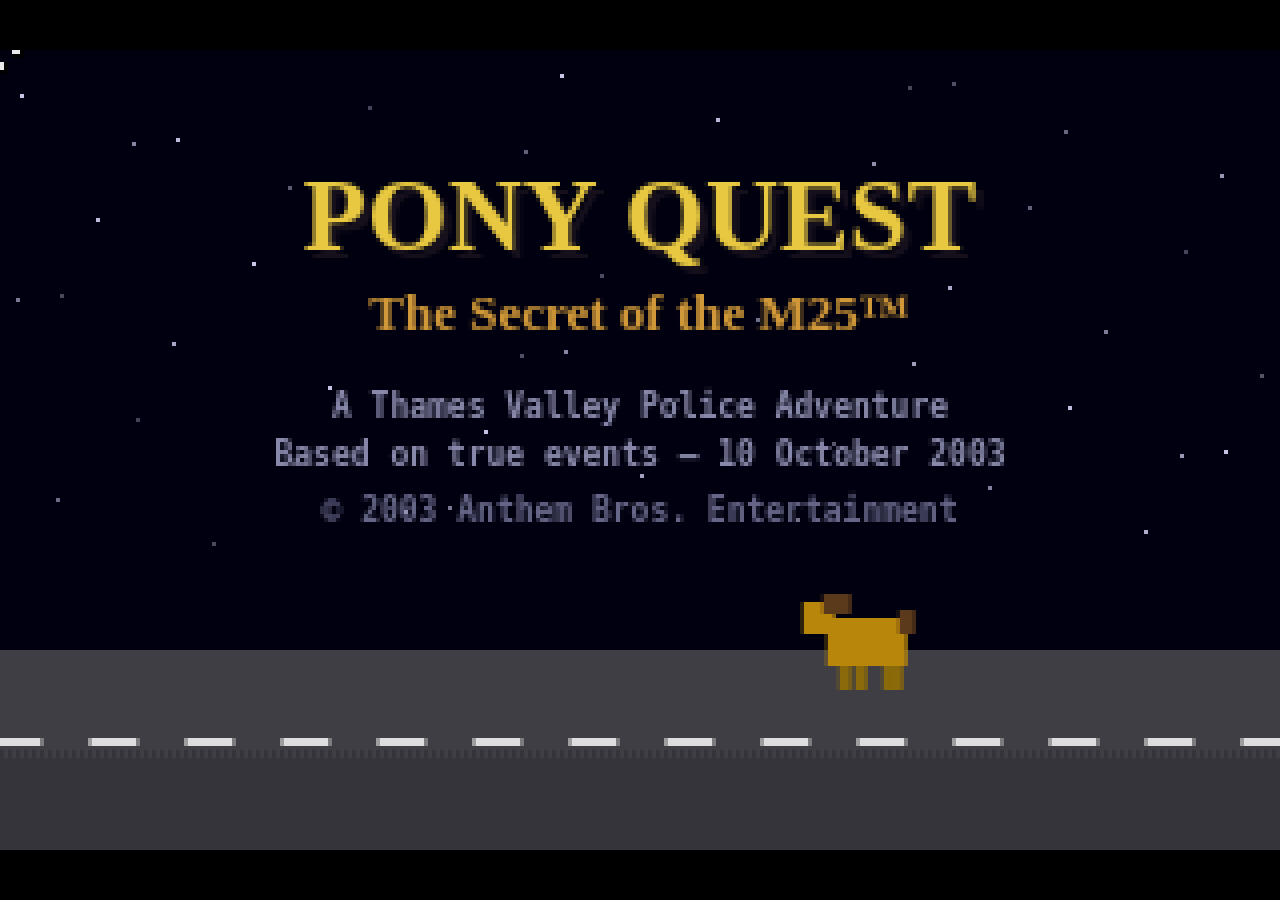
==== pony-quest-lucasarts.html @ be720d1f "Add LucasArts-style Pony Quest demo Co-Authored-By: Claude Opus 4.8 <noreply@anthropic.com>" ====
<!DOCTYPE html>
<html lang="en">
<head>
<meta charset="utf-8">
<title>Pony Quest: The Secret of the M25</title>
<style>
*{margin:0;padding:0;box-sizing:border-box}
body{background:#000;display:flex;justify-content:center;align-items:center;height:100vh;overflow:hidden}
canvas{image-rendering:pixelated;image-rendering:crisp-edges;cursor:none}
</style>
</head>
<body>
<canvas id="c"></canvas>
<script>
'use strict';

// ============================================================
//  PONY QUEST: The Secret of the M25
//  A LucasArts-style (SCUMM 9-verb) remake of the M25 incident.
//  320x200, VGA-dithered backgrounds, speech above heads.
// ============================================================

const W = 320, H = 200;
const SCENE_H = 144;          // playfield height
const SENT_Y = 146;           // sentence line baseline area
const UI_Y = 156;             // verb grid / inventory top
const WALK_SPEED = 1.1;

// ===== CANVAS =====
const display = document.getElementById('c');
const dctx = display.getContext('2d');
const buf = document.createElement('canvas');
buf.width = W; buf.height = H;
const fctx = buf.getContext('2d');
const bg = document.createElement('canvas');
bg.width = W; bg.height = SCENE_H;
const bgctx = bg.getContext('2d');

let cx_ = fctx; // current draw target (swapped to bgctx for prerender)

function resize() {
  const s = Math.max(1, Math.floor(Math.min(window.innerWidth / W, window.innerHeight / H)));
  display.width = W * s; display.height = H * s;
  dctx.imageSmoothingEnabled = false;
}
window.addEventListener('resize', resize);
resize();

// ===== DRAW HELPERS =====
function R(x,y,w,h,c) { cx_.fillStyle=c; cx_.fillRect(x,y,w,h); }
// banded gradient with dithered seams — the VGA sky look
function DGRAD(x,y,w,h,cols) {
  const n=cols.length, bh=h/n;
  for(let i=0;i<n;i++) R(x, Math.floor(y+i*bh), w, Math.ceil(bh)+1, cols[i]);
  for(let i=1;i<n;i++) {
    const by=Math.floor(y+i*bh);
    cx_.fillStyle=cols[i-1];
    for(let r=0;r<2;r++) {
      const yy=by+r;
      if(yy>=y+h) break;
      for(let xx=x+((yy+r)&1); xx<x+w; xx+=2) cx_.fillRect(xx,yy,1,1);
    }
  }
}
function wrapText(t, max) {
  const words=t.split(' '), lines=[];
  let cur='';
  for(const w of words) {
    if((cur+' '+w).trim().length>max) { lines.push(cur.trim()); cur=w; }
    else cur+=' '+w;
  }
  if(cur.trim()) lines.push(cur.trim());
  return lines;
}
function outlineText(t, x, y, c, align) {
  cx_.font='bold 8px monospace';
  cx_.textAlign=align||'center';
  cx_.fillStyle='#000';
  cx_.fillText(t,x-1,y); cx_.fillText(t,x+1,y);
  cx_.fillText(t,x,y-1); cx_.fillText(t,x,y+1);
  cx_.fillStyle=c;
  cx_.fillText(t,x,y);
  cx_.textAlign='left';
}

// ===== GAME STATE =====
const G = {
  screen: 'title',
  scene: 1,
  inventory: [],
  flags: {},
  player: { x:160, y:134, tx:160, ty:134, frame:0, walking:false, action:null, visible:true },
  pony: { x:200, y:92, tx:200, ty:92, frame:0, timer:0, state:'trot' },
  sayQ: [],            // queue of {actor,text,cb}
  sayCur: null,        // {actor,lines,timer,cb}
  dialog: null,        // {choices:[{label,val}],hover,cb}
  walkCB: null,
  transition: 0,
  nextScene: 0,
  tick: 0,
  journChoices: [],
  hoverHot: null, hoverVerb: -1, hoverInv: -1, hoverChoice: -1,
};

// sentence-line state: selected verb + optional first (inventory) object
const cur = { verb:null, item:null };
function resetCur(){ cur.verb=null; cur.item=null; }

// ===== VERBS (Monkey Island 9-verb grid) =====
const VERBS = [
  {id:'give',   label:'Give'},   {id:'pickup', label:'Pick up'}, {id:'use',  label:'Use'},
  {id:'open',   label:'Open'},   {id:'lookat', label:'Look at'}, {id:'push', label:'Push'},
  {id:'close',  label:'Close'},  {id:'talkto', label:'Talk to'}, {id:'pull', label:'Pull'},
];
const VLABEL = {}; for(const v of VERBS) VLABEL[v.id]=v.label;
const DEFAULTS = {
  give:   "I'd need to be holding something first.",
  pickup: "I can't pick that up.",
  use:    "I can't use that.",
  open:   "It doesn't open.",
  close:  "It doesn't close.",
  push:   "It won't budge.",
  pull:   "It won't budge.",
  talkto: "I'd feel a bit silly talking to that.",
  lookat: "Nothing special about it.",
};

// ===== INPUT =====
let mx=0, my=0, clicked=false, rclicked=false;
display.addEventListener('mousemove', e => {
  const r = display.getBoundingClientRect();
  mx = Math.floor((e.clientX - r.left) / (display.width / W));
  my = Math.floor((e.clientY - r.top) / (display.height / H));
});
display.addEventListener('click', () => { clicked=true; });
display.addEventListener('contextmenu', e => { e.preventDefault(); rclicked=true; });

// ===== SPEECH (text above heads, LucasArts style) =====
const VOICE = {
  paul:   '#ffffff',
  pony:   '#d8a838',
  journ:  '#ff88cc',
  phone:  '#ffff55',
  radio:  '#ffff55',
  cop:    '#88ddff',
  narr:   '#55ffff',
};
function say(actor, text, cb) { G.sayQ.push({actor,text,cb:cb||null}); }
function sayP(text, cb) { say('paul', text, cb); }
function advanceSay() {
  const c = G.sayCur;
  G.sayCur = null;
  if(c && c.cb) c.cb();
}
function updateSay() {
  if(!G.sayCur && G.sayQ.length) {
    const n = G.sayQ.shift();
    G.sayCur = { actor:n.actor, lines:wrapText(n.text, 30), timer:Math.max(110, n.text.length*3.2), cb:n.cb };
  }
  if(G.sayCur) {
    G.sayCur.timer--;
    if(G.sayCur.timer<=0) advanceSay();
  }
}
function sayBusy(){ return G.sayCur!==null || G.sayQ.length>0; }
function actorAnchor(actor) {
  switch(actor) {
    case 'paul':  return {x:G.player.x, y:G.player.y-38};
    case 'pony':  return {x:G.pony.x,   y:G.pony.y-26};
    case 'journ': return {x:210, y:124-40};
    case 'phone': return {x:36,  y:78};
    case 'radio': return {x:60,  y:78};
    case 'cop':   return {x:G.scene===2?115:40, y:G.scene===2?100:64};
    case 'narr':  return {x:160, y:14};
  }
  return {x:160,y:14};
}
function drawSay() {
  const s=G.sayCur;
  if(!s) return;
  const a=actorAnchor(s.actor);
  cx_.font='bold 8px monospace';
  let wmax=0;
  for(const l of s.lines) wmax=Math.max(wmax, cx_.measureText(l).width);
  let sx=Math.max(wmax/2+3, Math.min(W-wmax/2-3, a.x));
  let sy=a.y - (s.lines.length-1)*9;
  sy=Math.max(10, sy);
  for(let i=0;i<s.lines.length;i++)
    outlineText(s.lines[i], sx, sy+i*9, VOICE[s.actor]||'#fff');
}

// ===== DIALOG CHOICES (bottom panel, MI style) =====
function showChoices(choices, cb) { G.dialog={choices, hover:-1, cb}; }

// ===== INVENTORY =====
function addItem(id,name,desc){ if(!G.inventory.find(i=>i.id===id)) G.inventory.push({id,name,desc}); }
function hasItem(id){ return G.inventory.some(i=>i.id===id); }
function removeItem(id){ G.inventory=G.inventory.filter(i=>i.id!==id); }

function drawItemIcon(id,x,y) {
  switch(id) {
    case 'rope':
      cx_.strokeStyle='#a08040'; cx_.lineWidth=2;
      cx_.beginPath(); cx_.arc(x+5,y+5,3.5,0,Math.PI*1.7); cx_.stroke();
      break;
    case 'apple':
      R(x+3,y+3,5,6,'#cc2222'); R(x+4,y+1,2,3,'#228822'); R(x+3,y+3,2,2,'#ee5555');
      break;
    case 'auth':
      R(x+2,y+1,7,9,'#ddd'); R(x+3,y+3,5,1,'#666'); R(x+3,y+5,5,1,'#666'); R(x+3,y+7,3,1,'#666');
      break;
  }
}

// ===== SPRITES =====
function drawPaul(px,py,frame,walking,action,talking) {
  px=Math.floor(px); py=Math.floor(py);
  const x=px-7, y=py-34;
  // shadow
  cx_.fillStyle='rgba(0,0,0,0.25)'; cx_.fillRect(x+1,py-1,12,2);
  const f=Math.floor(frame)%4;
  let ll=0, rl=0, al=0, ar=0;
  if(walking){ if(f===0){ll=-2;rl=2;al=2;ar=-2;} else if(f===2){ll=2;rl=-2;al=-2;ar=2;} }
  // legs (dark trousers)
  R(x+3+ll, y+22, 4, 10, '#1a2744');
  R(x+8+rl, y+22, 4, 10, '#1a2744');
  // shoes
  R(x+3+ll, y+32, 4, 2, '#0a0a0a');
  R(x+8+rl, y+32, 4, 2, '#0a0a0a');
  // torso: white police shirt
  R(x+2, y+10, 11, 12, '#e8e8f0');
  R(x+2, y+10, 11, 1, '#c8c8d8');
  // epaulettes
  R(x+2, y+10, 3, 2, '#1a2744'); R(x+10, y+10, 3, 2, '#1a2744');
  // tie
  R(x+7, y+10, 2, 8, '#10141f');
  // belt
  R(x+2, y+21, 11, 2, '#10141f'); R(x+6, y+21, 2, 2, '#888');
  // arms
  if(action==='phone') {
    R(x-1, y+11, 3, 7, '#e8e8f0'); R(x, y+8, 3, 4, '#d8a878');     // hand to ear
    R(x+12, y+12+ar, 3, 8, '#e8e8f0'); R(x+12, y+19+ar, 3, 2, '#d8a878');
  } else if(action==='calm') {
    R(x+12, y+12, 6, 3, '#e8e8f0'); R(x+17, y+12, 3, 3, '#d8a878'); // arm out
    R(x-1, y+12, 3, 8, '#e8e8f0'); R(x-1, y+19, 3, 2, '#d8a878');
  } else {
    R(x-1, y+11+al, 3, 9, '#e8e8f0'); R(x-1, y+19+al, 3, 2, '#d8a878');
    R(x+12, y+11+ar, 3, 9, '#e8e8f0'); R(x+12, y+19+ar, 3, 2, '#d8a878');
  }
  // head
  R(x+3, y+4, 9, 7, '#d8a878');
  // eyes (blink)
  if(G.tick%140>8) { R(x+5,y+6,1,1,'#222'); R(x+9,y+6,1,1,'#222'); }
  // mouth (talk flap)
  if(talking && Math.floor(G.tick/6)%2) R(x+6,y+9,3,1,'#7a4a3a');
  // peaked cap
  R(x+2, y, 11, 4, '#16243f');
  R(x+1, y+3, 13, 2, '#0c1322');
  R(x+7, y+1, 1, 2, '#c0c0d0'); // badge
}

function drawPonySprite(px,py,frame,state) {
  px=Math.floor(px); py=Math.floor(py);
  const x=px-14, y=py-20;
  cx_.fillStyle='rgba(0,0,0,0.2)'; cx_.fillRect(x+3,py-1,22,2);
  const f=Math.floor(frame)%4;
  let fl=0, bl=0;
  if(state==='trot'||state==='approach'){ if(f<2){fl=-1;bl=1;}else{fl=1;bl=-1;} }
  // legs
  R(x+7+fl,  y+14, 3, 5, '#8a6a0a');
  R(x+11+bl, y+14, 3, 5, '#8a6a0a');
  R(x+17+fl, y+14, 3, 5, '#8a6a0a');
  R(x+21+bl, y+14, 3, 5, '#8a6a0a');
  // hooves
  R(x+7+fl,y+19,3,1,'#333'); R(x+11+bl,y+19,3,1,'#333');
  R(x+17+fl,y+19,3,1,'#333'); R(x+21+bl,y+19,3,1,'#333');
  // body
  R(x+5, y+4, 18, 11, '#b8860b');
  R(x+5, y+4, 18, 2, '#cfa02a'); // back highlight
  R(x+5, y+13, 18, 2, '#8f6a08');
  // tail
  R(x+23, y+3, 4, 7, '#5a3a1a'); R(x+25, y+9, 2, 4, '#5a3a1a');
  // head
  R(x-1, y+1, 8, 8, '#b8860b');
  R(x-1, y+6, 4, 4, '#a07408'); // muzzle
  // mane
  R(x+4, y-2, 6, 5, '#5a3a1a'); R(x+8, y+1, 4, 4, '#5a3a1a');
  // ear
  R(x+1, y-2, 2, 3, '#b8860b');
  // eye
  R(x+1, y+3, 2, 2, '#111');
  // munching jaw when eating
  if(state==='eating' && Math.floor(G.tick/10)%2) R(x-1,y+9,4,1,'#8a6a0a');
  // rope to Paul
  if(state==='roped'||state==='calm') {
    cx_.strokeStyle='#a08040'; cx_.lineWidth=1;
    cx_.beginPath();
    cx_.moveTo(x+3, y+6);
    cx_.lineTo(G.player.x+6, G.player.y-15);
    cx_.stroke();
  }
}

function drawJournalist(jx,jy,talking) {
  jx=Math.floor(jx); jy=Math.floor(jy);
  const x=jx-7, y=jy-34;
  cx_.fillStyle='rgba(0,0,0,0.25)'; cx_.fillRect(x+1,jy-1,12,2);
  // legs (khaki)
  R(x+3, y+22, 4, 10, '#8a7a5a'); R(x+8, y+22, 4, 10, '#8a7a5a');
  R(x+3, y+32, 4, 2, '#4a3a2a'); R(x+8, y+32, 4, 2, '#4a3a2a');
  // green jacket
  R(x+2, y+10, 11, 12, '#2a6a2a');
  R(x+2, y+10, 11, 1, '#3a8a3a');
  // arms; right hand holds notepad
  R(x-1, y+11, 3, 9, '#2a6a2a'); R(x-1, y+19, 3, 2, '#d8a878');
  R(x+12, y+11, 3, 6, '#2a6a2a');
  R(x+13, y+15, 6, 8, '#f0f0e8'); // notepad
  R(x+14, y+17, 4, 1, '#888'); R(x+14, y+19, 4, 1, '#888');
  const scrib = talking && Math.floor(G.tick/8)%2 ? 1:0;
  R(x+15+scrib, y+20, 2, 2, '#d8a878'); // scribbling hand
  // head
  R(x+3, y+4, 9, 7, '#d8a878');
  if(G.tick%170>8) { R(x+5,y+6,1,1,'#222'); R(x+9,y+6,1,1,'#222'); }
  if(talking && Math.floor(G.tick/6)%2) R(x+6,y+9,3,1,'#9a4a4a');
  // blonde hair
  R(x+2, y, 11, 5, '#d4a030');
  R(x+1, y+3, 3, 6, '#d4a030'); R(x+11, y+3, 3, 6, '#d4a030');
}

function drawPoliceCarBody(x,y) {
  R(x, y, 38, 14, '#f0f0f0');
  R(x+2, y-4, 26, 5, '#e8e8e8');             // cab
  R(x+4, y-3, 10, 4, '#3a5a8a');             // windows
  R(x+16, y-3, 10, 4, '#3a5a8a');
  R(x, y+5, 38, 3, '#2040a0');               // blue stripe
  cx_.font='bold 5px monospace'; cx_.fillStyle='#2040a0';
  cx_.fillText('POLICE', x+6, y+4);
  R(x+4, y+11, 7, 5, '#1a1a1a'); R(x+6, y+13, 3, 2, '#555');   // wheels
  R(x+27, y+11, 7, 5, '#1a1a1a'); R(x+29, y+13, 3, 2, '#555');
}
function drawCarLights(x,y) {
  const f1 = Math.floor(G.tick/8)%2===0;
  R(x+10, y-6, 5, 2, f1?'#5555ff':'#222266');
  R(x+16, y-6, 5, 2, f1?'#222266':'#5555ff');
}

// ============================================================
//  BACKGROUNDS (prerendered to bg canvas on scene init)
// ============================================================

function renderBG(n) {
  cx_ = bgctx;
  cx_.clearRect(0,0,W,SCENE_H);
  if(n===1) renderStation();
  else if(n===2) renderMotorway();
  else renderPress();
  cx_ = fctx;
}

// --- Scene 1: Thames Valley Police station office, 6:30 AM ---
function renderStation() {
  // ceiling
  R(0,0,W,8,'#d0d0c8');
  R(110,3,100,3,'#ffffee'); R(110,2,100,1,'#fff'); // strip light
  // wall, warm plaster with dither shading
  DGRAD(0,8,W,88,['#cdb088','#c4a882','#b89c78']);
  R(0,93,W,3,'#6a5a42'); // skirting
  // floor: dithered lino tiles
  DGRAD(0,96,W,SCENE_H-96,['#8e8e84','#84847a','#7a7a72']);
  for(let ty=98;ty<SCENE_H;ty+=14)
    for(let tx=(ty/14|0)%2*10;tx<W;tx+=20)
      R(tx,ty,19,1,'#9a9a90');
  // -- window (left) --
  R(12,18,64,64,'#5a4a32');
  R(16,22,56,56,'#141c3c');
  DGRAD(16,22,26,26,['#141c3c','#1c2850']);
  DGRAD(46,22,26,26,['#141c3c','#1c2850']);
  DGRAD(16,52,26,26,['#1c2850','#2c3866']);
  DGRAD(46,52,26,26,['#1c2850','#2c3866']);
  R(42,22,4,56,'#5a4a32'); R(16,48,56,4,'#5a4a32');
  R(24,30,1,1,'#aab'); R(60,34,1,1,'#aab'); R(34,64,1,1,'#889'); R(54,70,1,1,'#778');
  // moon sliver
  R(64,26,3,3,'#e8e8d0'); R(63,27,1,1,'#e8e8d0');
  // -- door (centre) --
  R(130,18,42,8,'#1a7a2a'); cx_.font='bold 6px monospace'; cx_.fillStyle='#cfc';
  cx_.fillText('EXIT',143,24);
  R(130,26,42,70,'#4a3018');
  R(133,29,36,64,'#6a4a2a');
  R(136,32,14,26,'#583c20'); R(153,32,13,26,'#583c20');
  R(136,62,14,28,'#583c20'); R(153,62,13,28,'#583c20');
  R(164,60,4,5,'#c8c8b0'); // handle
  // -- clock --
  cx_.beginPath(); cx_.arc(218,34,10,0,Math.PI*2); cx_.fillStyle='#ece8d8'; cx_.fill();
  cx_.strokeStyle='#3a2a1a'; cx_.lineWidth=2; cx_.stroke();
  cx_.strokeStyle='#222'; cx_.lineWidth=1;
  cx_.beginPath(); cx_.moveTo(218,34); cx_.lineTo(218,41); cx_.stroke();  // minute: 6
  cx_.beginPath(); cx_.moveTo(218,34); cx_.lineTo(213,37); cx_.stroke();  // hour: ~6:30
  // -- notice board --
  R(238,24,60,44,'#6a5030');
  R(241,27,54,38,'#a08050');
  R(245,31,16,12,'#f0ead8'); R(251,32,1,1,'#c22');
  R(265,33,20,10,'#ffe9a8'); R(274,34,1,1,'#22c');
  R(247,47,13,14,'#a8d4f0'); R(252,48,1,1,'#c22');
  R(266,46,22,16,'#f0d8a8'); R(276,47,1,1,'#2a2');
  // -- coat rack (right wall) with rope --
  R(300,46,4,50,'#5a4a32');
  R(292,46,14,4,'#5a4a32');
  // -- filing cabinet (right of door) --
  R(176,56,30,40,'#8a8a92');
  R(176,56,30,2,'#aaaab2'); R(176,56,2,40,'#aaaab2');
  for(let d=0;d<3;d++) {
    R(180,61+d*12,22,9,'#76767e');
    R(187,64+d*12,8,2,'#aaa');
  }
  // -- desk --
  R(8,96,114,7,'#6a4a26');
  R(8,96,114,2,'#845e34');
  R(10,103,110,22,'#4a2e10');
  R(10,103,110,2,'#5e3c1c');
  R(13,125,5,8,'#3a2408'); R(112,125,5,8,'#3a2408');
  // chair behind desk
  R(56,86,22,6,'#26262e'); R(60,72,14,15,'#30303a');
  // on-desk statics: papers
  R(98,90,18,7,'#e8e8e0'); R(100,92,14,1,'#aaa'); R(100,94,10,1,'#aaa');
  // phone base
  R(24,88,22,9,'#22222a'); R(26,86,18,3,'#33333d');
  R(22,84,7,5,'#22222a'); R(41,84,7,5,'#22222a'); R(24,82,22,4,'#2a2a34');
  // radio
  R(54,86,16,11,'#2e2e36'); R(56,88,12,5,'#444450');
  R(54,80,2,7,'#666'); R(60,93,6,3,'#555');
  // fruit bowl
  R(72,92,12,5,'#8a7a5a'); R(73,91,10,2,'#9a8a6a');
  // coffee mug
  R(86,89,8,8,'#ece8e0'); R(93,91,3,4,'#ece8e0');
  R(87,90,6,3,'#5a3014');
  // poster left of door
  R(96,34,26,34,'#1a3a6a'); R(98,36,22,30,'#2a4a7a');
  cx_.font='bold 5px monospace'; cx_.fillStyle='#cdf';
  cx_.fillText('THAMES',100,44); cx_.fillText('VALLEY',100,51); cx_.fillText('POLICE',100,58);
}

// dynamic per-frame extras for scene 1
function drawStationDyn() {
  // phone light
  const flash = G.flags.phoneRinging && Math.floor(G.tick/12)%2===0;
  R(33,90,4,3, flash?'#ff2222':'#441111');
  if(G.flags.phoneRinging && G.tick%160<55) outlineText('RRRING!', 36, 74, '#ffff66');
  // rope on hook
  if(!hasItem('rope') && !G.flags.ropeOnPony) {
    cx_.strokeStyle='#a08040'; cx_.lineWidth=2;
    cx_.beginPath(); cx_.arc(298,60,5,0,Math.PI*1.7); cx_.stroke();
    cx_.strokeStyle='#806030';
    cx_.beginPath(); cx_.arc(298,61,7,0.5,Math.PI*1.4); cx_.stroke();
  }
  // apple in bowl
  if(!hasItem('apple') && !G.flags.appleGone) {
    R(75,87,6,5,'#cc2222'); R(77,85,1,2,'#228822'); R(75,87,2,2,'#ee5555');
  }
}

// --- Scene 2: M25 southbound, dawn ---
function renderMotorway() {
  // dawn sky
  DGRAD(0,0,W,50,['#1a1038','#3a1c4e','#6a2a52','#a04848','#d4763e','#eda04e']);
  // tree line
  for(let tx=0;tx<W;tx+=7) {
    const th=4+Math.sin(tx*0.31)*2.5+Math.cos(tx*0.73)*1.5;
    R(tx,50-th,7,th+8,'#16301a');
  }
  // grass verge (left strip, full height)
  DGRAD(0,56,90,SCENE_H-56,['#2a5a1a','#316522','#3a7a2a']);
  for(let gx=0;gx<86;gx+=3)
    for(let gy=58;gy<SCENE_H;gy+=5)
      if((gx*7+gy*13)%11<3) R(gx,gy,1,2,'#2a6a1a');
  // field beyond fence: a couple of smug ponies who did NOT escape
  R(18,60,7,4,'#8a6a0a'); R(16,58,3,3,'#8a6a0a'); R(19,64,1,2,'#6a5008'); R(23,64,1,2,'#6a5008');
  R(42,63,7,4,'#9a7a1a'); R(40,61,3,3,'#9a7a1a'); R(43,67,1,2,'#6a5008'); R(47,67,1,2,'#6a5008');
  // fence with the escape gap (gap at x56..78)
  for(let fx=6;fx<=80;fx+=14) {
    if(fx>52 && fx<80) continue;
    R(fx,60,3,22,'#6a5030'); R(fx,60,3,2,'#7e6240');
  }
  R(6,64,49,2,'#6a5030'); R(6,74,49,2,'#6a5030');
  // broken rail ends at the gap
  R(50,64,6,2,'#7e6240'); R(50,74,4,2,'#7e6240');
  // road surface
  DGRAD(90,56,W-90,SCENE_H-56,['#4e4e52','#48484c','#404044']);
  // road texture flecks
  for(let rx=92;rx<W;rx+=4)
    for(let ry=58;ry<SCENE_H;ry+=6)
      if((rx*13+ry*7)%17<2) R(rx,ry,1,1,'#56565a');
  // edge line
  R(90,56,3,SCENE_H-56,'#e8e8e8');
  // lane dashes (road runs away from camera to the horizon)
  for(let ly=58;ly<SCENE_H;ly+=14) {
    R(148,ly,3,7,'#e8e8e8');
    R(208,ly,3,7,'#e8e8e8');
    R(268,ly,3,7,'#e8e8e8');
  }
  // hard shoulder line + crash barrier (right)
  R(300,56,2,SCENE_H-56,'#e8e8e8');
  for(let by=60;by<SCENE_H;by+=18) R(308,by,4,12,'#9a9aa2');
  R(306,70,14,3,'#c0c0c8'); R(306,100,14,3,'#c0c0c8'); R(306,130,14,3,'#c0c0c8');
  // closure signs
  R(98,64,16,12,'#e85510'); R(100,66,12,8,'#ffb830');
  cx_.font='bold 5px monospace'; cx_.fillStyle='#7a2a00'; cx_.fillText('M25',102,72);
  R(104,76,3,14,'#666');
  R(120,68,16,12,'#e85510'); R(122,70,12,8,'#ffb830');
  cx_.fillStyle='#7a2a00'; cx_.fillText('SHUT',122,76);
  R(126,80,3,12,'#666');
  // cones
  for(let cxn=112;cxn<156;cxn+=14) {
    R(cxn,92,5,8,'#ff4400'); R(cxn,94,5,2,'#ffcc88');
    R(cxn-2,100,9,2,'#444');
  }
  // police cars (bodies; lights drawn dynamic)
  drawPoliceCarBody(96,116);
  drawPoliceCarBody(238,124);
}
function drawMotorwayDyn() {
  drawCarLights(96,116);
  drawCarLights(238,124);
  if(G.flags.applePlaced && !G.flags.appleEaten2) {
    R(G.flags.appleX-2, G.flags.appleY-3, 5, 4, '#cc2222');
    R(G.flags.appleX-1, G.flags.appleY-4, 1, 2, '#228822');
  }
}

// --- Scene 3: hard shoulder press scrum, 7:20 AM ---
function renderPress() {
  DGRAD(0,0,W,38,['#4a3a7a','#8a5a6a','#d4804a','#f0b060']);
  for(let tx=0;tx<W;tx+=6) {
    const th=4+Math.sin(tx*0.4)*2;
    R(tx,38-th,6,th+6,'#234a1c');
  }
  // distant carriageway
  DGRAD(0,42,W,22,['#5e5e62','#56565a']);
  for(let lx=0;lx<W;lx+=16) R(lx,52,8,2,'#d8d8d8');
  // barrier
  R(0,64,W,4,'#b0b0b8'); R(0,64,W,1,'#d0d0d8');
  // hard shoulder
  DGRAD(0,68,W,20,['#7e7e76','#74746c']);
  // grass
  DGRAD(0,88,W,SCENE_H-88,['#4a7a3a','#42703a','#3a663a']);
  for(let gx=0;gx<W;gx+=4)
    for(let gy=90;gy<SCENE_H;gy+=5)
      if((gx*7+gy*13)%13<3) R(gx,gy,1,2,'#4a8a3a');
  drawPoliceCarBody(16,76);
  drawPoliceCarBody(64,80);
}
function drawPressDyn() {
  drawCarLights(16,76);
  drawCarLights(64,80);
  // background traffic flowing again
  const o=(G.tick*0.6)%(W+40);
  R(o-20,46,10,4,'#c04040'); R((o+90)%(W+40)-20,48,12,4,'#4060c0');
  R((o+180)%(W+40)-20,45,10,4,'#909090'); R((o+260)%(W+40)-20,49,12,4,'#40a050');
}

// ============================================================
//  HOTSPOTS
// ============================================================
// Each hotspot: rect, stand point (sx,sy), per-verb handlers,
// items{} for "Use X with / Give X to", rverb = right-click default.

function getHotspots() {
  switch(G.scene) {
    case 1: return [
      { id:'phone', label:'phone', x:20,y:80,w:30,h:18, sx:36,sy:128, rverb:'use',
        lookat:()=>sayP(G.flags.phoneAnswered
          ? "The desk phone. The red light has finally stopped flashing."
          : "A standard-issue Thames Valley Police desk phone. The red light is flashing like it's personal."),
        use:()=>answerPhone(), pickup:()=>answerPhone(), open:()=>sayP("It's a phone, not a sandwich."),
        talkto:()=>sayP(G.flags.phoneAnswered ? "There's no one on the line now." : "Probably better to actually pick it up first."),
      },
      { id:'radio', label:'radio', x:52,y:78,w:20,h:20, sx:60,sy:128, rverb:'use',
        lookat:()=>sayP("My police radio. It crackles with authority. Mostly crackles, actually."),
        use:()=>useRadio(), talkto:()=>useRadio(),
        pickup:()=>sayP("It stays on the desk. Health and safety did a whole seminar about it."),
      },
      { id:'coffee', label:'mug of coffee', x:84,y:87,w:13,h:11, sx:88,sy:128, rverb:'use',
        lookat:()=>sayP("My morning coffee. Strong enough to arrest someone on its own."),
        use:()=>sayP("Mmm. Tastes like duty."),
        pickup:()=>sayP("If I carry it, I'll only end up spilling it on a pony. Trust me on this."),
        push:()=>sayP("Careful! That's evidence. Of my caffeine problem."),
      },
      { id:'apple', label:'apple', x:70,y:84,w:16,h:13, sx:78,sy:128, rverb:'pickup',
        lookat:()=>hasItem('apple')||G.flags.appleGone
          ? sayP("An empty fruit bowl. The five-a-day plan is going badly.")
          : sayP("A fresh red apple. I was saving it for lunch. Ponies famously love these."),
        pickup:()=>{
          if(hasItem('apple')||G.flags.appleGone) return sayP("The bowl is empty. Like my stomach will be at lunchtime.");
          addItem('apple','apple','A fresh red apple. Crunchy. Tactically delicious.');
          sayP("Sorry, lunch. You've been promoted to police equipment.");
        },
        use:()=>sayP("Not yet. I have a feeling someone four-legged will want this more than I do."),
      },
      { id:'window', label:'window', x:12,y:18,w:64,h:64, sx:44,sy:128, rverb:'lookat',
        lookat:()=>sayP("Pre-dawn darkness. Somewhere out there is the M25, and somewhere on it, apparently, is a Shetland pony."),
        open:()=>sayP("Painted shut since 1987. Budget cuts."),
        use:()=>sayP("I can see myself in the reflection. Looking sharp, Anthem. Looking sharp."),
      },
      { id:'clock', label:'clock', x:206,y:22,w:24,h:24, sx:218,sy:128, rverb:'lookat',
        lookat:()=>sayP("Half past six in the morning. Friday the tenth of October, 2003. Far too early for equine emergencies."),
        use:()=>sayP("I can't turn back time. Believe me, I've tried at every Monday briefing."),
        push:()=>sayP("Time flies on its own, thanks."),
        pull:()=>sayP("Pulling the clock will not delay rush hour."),
      },
      { id:'board', label:'notice board', x:238,y:24,w:60,h:44, sx:266,sy:128, rverb:'lookat',
        lookat:()=>sayP("A charity fun run, a missing cat poster, and a stern memo about kettle usage. Riveting."),
        pickup:()=>sayP("I'm not taking the missing cat poster. Sergeant Willis is still hopeful."),
        pull:()=>sayP("If I pull one pin, the whole administrative house of cards comes down."),
      },
      { id:'rope', label:'rope', x:288,y:44,w:26,h:36, sx:298,sy:130, rverb:'pickup',
        lookat:()=>hasItem('rope')||G.flags.ropeOnPony
          ? sayP("Just an empty coat hook now.")
          : sayP("A sturdy coil of rope on the coat rack. Excellent for rounding things up. Things with hooves, say."),
        pickup:()=>{
          if(hasItem('rope')||G.flags.ropeOnPony) return sayP("I already took it.");
          addItem('rope','rope','A sturdy rope. Standard issue for non-standard mornings.');
          sayP("I have a feeling this is going to be a rope sort of a day.");
        },
        pull:()=>sayP("It's not attached to anything except the hook. And my destiny."),
        use:()=>sayP("Maybe I should just pick it up like a normal officer."),
      },
      { id:'cabinet', label:'filing cabinet', x:176,y:56,w:30,h:40, sx:190,sy:128, rverb:'open',
        lookat:()=>sayP("Decades of Thames Valley paperwork. None of it about ponies. Yet."),
        open:()=>sayP("I open the drawer. Forms. Forms about forms. I close the drawer."),
        use:()=>sayP("No time for filing. There's a pony at large."),
        pull:()=>sayP("The top drawer is alphabetised by regret."),
      },
      { id:'desk', label:'desk', x:8,y:96,w:114,h:30, sx:64,sy:130, rverb:'lookat',
        lookat:()=>sayP("My desk. Phone, radio, coffee, paperwork. The four food groups of policing."),
        push:()=>sayP("It's bolted down. Like everything else around here, including my career."),
      },
      { id:'door', label:'door', x:128,y:18,w:46,h:80, sx:151,sy:128, rverb:'open',
        lookat:()=>sayP("The way out. My car's parked just outside."),
        open:()=>tryLeave(), use:()=>tryLeave(), walkto:()=>tryLeave(),
        close:()=>sayP("It IS closed. The station is very secure. Mostly."),
        talkto:()=>sayP("I could talk to the door, or I could walk through it like a professional."),
      },
    ];
    case 2: return [
      { id:'pony', label:'Shetland pony',
        x:G.pony.x-16, y:G.pony.y-22, w:32, h:26,
        sx:Math.max(100,Math.min(300,G.pony.x-24)), sy:Math.max(100,Math.min(136,G.pony.y+12)),
        rverb:'lookat',
        lookat:()=>{
          const s=G.pony.state;
          if(s==='roped') return sayP("Roped, but still doing a small indignant dance. I should try talking him down.");
          if(s==='calm')  return sayP("Calm at last. Time to walk him back to that gap in the fence.");
          if(s==='eating')return sayP("He's hoovering up that apple like it's the last one in Surrey. Now's my chance with the rope!");
          return sayP("A Shetland pony, trotting north up the southbound carriageway. He seems excited rather than distressed. I may use that line later.");
        },
        talkto:()=>{
          const s=G.pony.state;
          if(s==='roped') return calmPony();
          if(s==='calm')  return sayP("\"Good lad. Let's get you home.\"", ()=>say('pony',"Snrrt."));
          if(s==='eating')return sayP("\"Enjoying that?\" He does not dignify it with a response.");
          sayP("\"Here, boy! Come on!\"", ()=>say('pony',"NEIGH.", ()=>sayP("He gives me a look that says he has places to be. Wrong-way places.")));
        },
        pickup:()=>sayP("He's small, but he's not THAT small."),
        push:()=>sayP("I'm not going to tip over a pony. This isn't that kind of police work."),
        pull:()=>sayP("Pulling a pony by hand is how officers end up in junction 16. Via the air."),
        open:()=>sayP("He's not a horsebox."),
        use:()=>{
          const s=G.pony.state;
          if(s==='roped') return calmPony();
          if(s==='eating')return sayP("Hands alone won't hold him. The rope, though...");
          sayP("He's far too quick to grab. I need to lure him with something he actually wants.");
        },
        items:{
          apple:(verb)=>giveApple(),
          rope:(verb)=>{
            if(verb==='give') return sayP("He doesn't want to HOLD the rope. Can't blame him, frankly.");
            useRopeOnPony();
          },
          auth:(verb)=>sayP("I show him the road closure authorization. He remains unmoved by bureaucracy. Honestly? Respect."),
        },
      },
      { id:'gap', label:'gap in the fence', x:50,y:58,w:32,h:26, sx:96,sy:104, rverb:'walkto',
        lookat:()=>sayP("A pony-sized gap in the fence. The great escape started here. It can end here too."),
        walkto:()=>tryReturnPony(), use:()=>tryReturnPony(), open:()=>sayP("It's already extremely open. That's rather the problem."),
        close:()=>sayP("First the pony goes back through. THEN someone fixes the fence. Order of operations."),
      },
      { id:'field', label:'field of ponies', x:0,y:56,w:50,h:34, sx:96,sy:106, rverb:'lookat',
        lookat:()=>sayP("The rest of the herd, watching from the field. Not one of them paid for a ticket to this."),
        talkto:()=>say('pony',"*distant judgemental whinnying*",()=>sayP("His mates are loving this.")),
      },
      { id:'road', label:'carriageway', x:90,y:56,w:210,h:88, sx:0,sy:0, rverb:'lookat',
        lookat:()=>sayP("Three lanes of the M25, eerily empty. Usually it's nose-to-tail misery by now. The pony has achieved what decades of transport policy could not."),
        items:{
          apple:(verb)=>giveApple(),
          rope:(verb)=>sayP("I can't lasso the tarmac. The pony, on the other hand..."),
        },
      },
      { id:'car2a', label:'police car', x:94,y:108,w:42,h:24, sx:120,sy:130, rverb:'lookat',
        lookat:()=>sayP("A Thames Valley patrol car, lights going. Very reassuring. Very blue."),
        talkto:()=>say('cop',"All yours, Paul. We'll handle the cones.",()=>sayP("The cones do seem handled.")),
        open:()=>sayP("Better not. The handbrake's iffy and we're on a motorway."),
        use:()=>sayP("I'm not driving anywhere until that pony is back in his field."),
      },
      { id:'signs', label:'closure signs', x:96,y:62,w:44,h:32, sx:128,sy:106, rverb:'lookat',
        lookat:()=>sayP("M25 SHUT. Two words I never thought I'd be grateful for."),
        push:()=>sayP("The signs are doing their one job. I'll let them."),
        pickup:()=>sayP("Tampering with traffic management? In THIS economy?"),
      },
      { id:'cones', label:'traffic cones', x:108,y:88,w:52,h:16, sx:134,sy:110, rverb:'lookat',
        lookat:()=>sayP("Traffic cones. The natural predator of the British motorist."),
        pickup:()=>sayP("Every officer wants to take one home. None of us do. It's the code."),
        talkto:()=>sayP("\"Good work, lads.\" The cones say nothing. Solid, dependable."),
      },
      { id:'barrier', label:'crash barrier', x:300,y:56,w:20,h:88, sx:290,sy:118, rverb:'lookat',
        lookat:()=>sayP("The central reservation barrier. Beyond it, the northbound traffic is slowing down to enjoy the show."),
      },
    ];
    case 3: return [
      { id:'journ', label:'Horse & Hound journalist', x:198,y:88,w:24,h:38, sx:188,sy:126, rverb:'talkto',
        lookat:()=>sayP("A journalist from Horse & Hound magazine. Notepad ready, eyes keen. The equestrian press waits for no one."),
        talkto:()=>{
          if(G.flags.pressDone) return say('journ',"Thanks again, Mr Anthem. This is going to be a great story!");
          startInterview();
        },
        use:()=>sayP("One does not simply 'use' the press. It's usually the other way round."),
        push:()=>sayP("Assaulting a journalist, live at the scene? Bold career move. No."),
        items:{
          auth:(verb)=>say('journ',"A road closure authorization. How... bureaucratically thrilling.",()=>sayP("She hands it straight back.")),
          rope:(verb)=>sayP("It's police property. Also it has pony slobber on it."),
          apple:(verb)=>sayP("I appear to be out of apples. Long story. Well — 47 minutes long."),
        },
      },
      { id:'pcar1', label:'police car', x:14,y:68,w:42,h:28, sx:46,sy:112, rverb:'lookat',
        lookat:()=>sayP("The blue lights are still going. Force of habit."),
        talkto:()=>say('cop',"Carriageway reopens at 07:37, Paul.",()=>sayP("\"Copy that. Tell the cones to stand down.\"")),
      },
      { id:'pcar2', label:'police car', x:62,y:72,w:42,h:28, sx:90,sy:114, rverb:'lookat',
        lookat:()=>sayP("Quite the turnout for one small pony. He'd be flattered."),
        open:()=>sayP("My press conference is THIS way. Focus, Anthem."),
      },
      { id:'m25', label:'M25', x:0,y:40,w:W,h:26, sx:160,sy:104, rverb:'lookat',
        lookat:()=>sayP("Traffic flowing again. Thousands of commuters who will never know what happened here. Except the ones who read Horse & Hound."),
        talkto:()=>sayP("\"Back to normal, you lot. Nothing to see here.\" Apart from the pony-shaped dent in my morning."),
      },
    ];
  }
  return [];
}

// ============================================================
//  SCENE 1 SCRIPT
// ============================================================
function answerPhone() {
  if(G.flags.phoneAnswered) return sayP("I've already taken the call. One pony per phone call, that's the rule.");
  G.flags.phoneAnswered=true; G.flags.phoneRinging=false;
  G.player.action='phone';
  say('phone',"Dispatch to Anthem. We've got a report of a Shetland pony loose on the M25 southbound, between junctions 15 and 16.");
  say('phone',"It's heading NORTH. Against traffic. We need that carriageway closed immediately.");
  say('paul',"...A Shetland pony. On the M25. At half past six in the morning.", ()=>{
    G.player.action=null;
    sayP("Right. Better get this sorted before rush hour turns it into a western.");
  });
}
function useRadio() {
  if(!G.flags.phoneAnswered) return sayP("I should probably answer that phone first. It sounds urgent. Phones always do.");
  if(G.flags.closureAuth) return sayP("The closure's already authorized. Once is policy, twice is showing off.");
  G.flags.closureAuth=true;
  addItem('auth','authorization','Road closure authorization, M25 J15-J16. Laminated? No. Powerful? Immensely.');
  say('paul',"All units, this is Paul Anthem, Thames Valley Police. Authorize immediate closure of the M25 southbound, junctions 15 to 16. We have a loose animal on the carriageway.");
  say('radio',"Copy that, Paul. Units en route. Carriageway closed at 06:50.", ()=>{
    sayP("06:50. The M25, shut by a pony. There's a sentence I never trained for.");
  });
}
function tryLeave() {
  if(!G.flags.phoneAnswered) return sayP("The phone is ringing itself off the desk. I should answer it before I go anywhere.");
  if(!G.flags.closureAuth)  return sayP("I can't have a pony playing chicken with live traffic. I need to radio in the road closure first.");
  if(!hasItem('rope'))      return sayP("Catch a pony with my bare hands and good intentions? No. There's a perfectly good rope on that coat rack.");
  if(!hasItem('apple'))     return sayP("Hmm. I'll need to get the pony to come to ME somehow. Something a pony would want... like that apple on my desk.");
  sayP("Phone answered, road shut, rope, apple. That's the full pony-retrieval loadout. Let's go.", ()=>{
    say('narr',"06:55 AM — The M25, between junctions 15 and 16.", ()=>changeScene(2));
  });
}

// ============================================================
//  SCENE 2 SCRIPT
// ============================================================
function giveApple() {
  if(!hasItem('apple')) return sayP("I'm fresh out of apples.");
  if(G.pony.state!=='trot') return sayP("The apple's already done its job.");
  removeItem('apple'); G.flags.appleGone=true;
  const ax=Math.max(110,Math.min(290,G.player.x+20)), ay=Math.max(98,Math.min(120,G.player.y-6));
  G.flags.applePlaced=true; G.flags.appleX=ax; G.flags.appleY=ay;
  sayP("Here you go, boy. Fresh from the Thames Valley Police fruit bowl.", ()=>{
    say('pony',"*interested snort*", ()=>{
      G.pony.state='approach';
      G.pony.tx=ax+8; G.pony.ty=ay+2;
      sayP("His ears have gone up. He can smell it. Come on... come on...");
    });
  });
}
function useRopeOnPony() {
  const s=G.pony.state;
  if(s==='eating') {
    removeItem('rope'); G.flags.ropeOnPony=true;
    G.pony.state='roped';
    sayP("Steady... steady...", ()=>{
      say('pony',"NEIGH!!", ()=>{
        sayP("Got him! He's tugging like a kite in a gale, but the rope holds.", ()=>{
          sayP("Now to calm him down before I lead him anywhere.");
        });
      });
    });
  } else if(s==='trot') {
    sayP("He's far too quick. I need him distracted first. Standing still. Eating, ideally.");
  } else if(s==='approach') {
    sayP("Almost... let him settle into the apple first.");
  } else if(s==='roped') {
    sayP("He's already roped. Now he needs a bit of community policing. The talking kind.");
  } else {
    sayP("The rope has done its work.");
  }
}
function calmPony() {
  G.pony.state='calm'; G.player.action='calm';
  sayP("Easy there, boy. Easy. Nobody's in trouble. Well — you are, slightly.", ()=>{
    say('pony',"...snrrt.", ()=>{
      G.player.action=null;
      sayP("He's nuzzling my hand. We're friends now. The press shall hear of this.", ()=>{
        sayP("Right. Back through the fence gap with you.");
      });
    });
  });
}
function tryReturnPony() {
  if(G.pony.state==='calm') {
    sayP("This way, lad. Mind the cones.", ()=>{
      G.pony.state='gone'; G.flags.ponyHome=true;
      say('pony',"*triumphant returning whinny*");
      say('narr',"07:15 AM — One Shetland pony, safely returned to his field.");
      say('paul',"And the herd pretends nothing happened. Typical.", ()=>{
        sayP("Hang on. Green jacket, notepad, purposeful walk... that's the press. Best look professional.", ()=>{
          say('narr',"07:20 AM — The hard shoulder. The press has arrived.", ()=>changeScene(3));
        });
      });
    });
  } else if(G.pony.state==='roped') {
    sayP("He's still doing the indignant dance. I should talk him down first.");
  } else {
    sayP("Step one: actually catch the pony. THEN the triumphant homecoming.");
  }
}

// ============================================================
//  SCENE 3 SCRIPT — the interview
// ============================================================
function startInterview() {
  say('journ',"Mr Anthem? Sarah Collins, Horse & Hound. I hear you've had quite the morning. A few questions for our readers?");
  say('paul',"Of course. Thames Valley Police are always happy to assist the equestrian press.", ()=>askQ1());
}
function askQ1() {
  say('journ',"So — what exactly happened here this morning?", ()=>{
    showChoices([
      {label:"We received a report, closed the carriageway, recovered the animal safely.", val:'pro'},
      {label:"We had a bit of an unexpected commuter this morning.", val:'fun'},
      {label:"It was 6:30 AM. One pony. Three lanes. The stakes were enormous.", val:'drama'},
    ], c=>{
      G.journChoices.push(c.val);
      const full={
        pro:"At approximately 06:30 we received a report of a Shetland pony loose on the M25 southbound between junctions 15 and 16. We closed the carriageway and safely returned the animal to its enclosure.",
        fun:"Well, we had a bit of an unexpected commuter this morning. A Shetland pony decided to try the M25 — heading north up the southbound carriageway, no less. Clearly doesn't read road signs.",
        drama:"It was 6:30 AM. The call came in. A lone Shetland pony, facing down three lanes of Britain's busiest motorway. One wrong move and... well. Let's just say the stakes were high.",
      };
      say('paul', full[c.val], ()=>askQ2());
    });
  });
}
function askQ2() {
  say('journ',"Was the pony in any danger?", ()=>{
    showChoices([
      {label:"Never in serious danger. He seemed excited rather than distressed.", val:'pro'},
      {label:"Danger? He was having the time of his life!", val:'fun'},
      {label:"Every second counted. The margin for error was razor thin.", val:'drama'},
    ], c=>{
      G.journChoices.push(c.val);
      const full={
        pro:"The pony was never in serious danger. We closed the road quickly and our officers handled the situation with care. He seemed excited rather than distressed, and we were able to calm him down.",
        fun:"Danger? He was having the time of his life! Honestly, he seemed more excited than any of us. Like a tourist who'd wandered onto entirely the wrong motorway.",
        drama:"Every second counted. A Shetland pony versus seventy-mile-an-hour traffic — the margin for error was razor thin. But Thames Valley Police don't back down, no matter how many hooves are involved.",
      };
      say('paul', full[c.val], ()=>{
        if(c.val==='pro') say('journ',"'Excited rather than distressed' — oh, that's GOING in the piece.");
        askQ3();
      });
    });
  });
}
function askQ3() {
  say('journ',"And how did you actually catch him?", ()=>{
    showChoices([
      {label:"An apple to lure him, a rope to secure him, calm words to settle him.", val:'pro'},
      {label:"Let's just say I owe my lunch apple a debt of gratitude.", val:'fun'},
      {label:"A tense standoff. Man versus pony. I had one ace up my sleeve.", val:'drama'},
    ], c=>{
      G.journChoices.push(c.val);
      const full={
        pro:"We used an apple to lure the pony within reach, then secured him with a rope. Once calm, he was led back through a gap in the fence to his field of origin.",
        fun:"Let's just say I owe my lunch apple a debt of gratitude. The pony and I struck a deal — one apple for a peaceful surrender. The rope was a formality at that point.",
        drama:"It was a tense standoff. Man versus pony. But I had one ace up my sleeve — a fresh apple. The moment he went for it, I made my move. One throw of the rope and it was over. Justice was served.",
      };
      G.flags.pressDone=true;
      say('paul', full[c.val]);
      say('journ',"Brilliant. Thank you, Mr Anthem — our readers will love this!");
      say('narr',"07:37 AM — The M25 southbound reopens. Total closure: 47 minutes.");
      say('paul',"Another day in Thames Valley. The commuters will never know what I did for them.", ()=>{
        say('paul',"...or for one very adventurous Shetland pony.", ()=>{ G.screen='end'; });
      });
    });
  });
}

// ============================================================
//  SCENES / MOVEMENT
// ============================================================
const WALKBOX = {
  1:{minX:16, maxX:306, minY:126, maxY:140},
  2:{minX:96, maxX:308, minY:100, maxY:138},
  3:{minX:12, maxX:308, minY:100, maxY:138},
};
function changeScene(n){ G.transition=60; G.nextScene=n; }
function initScene(n) {
  G.scene=n; G.hoverHot=null; G.dialog=null; resetCur();
  G.sayQ.length=0; G.sayCur=null;
  const p=G.player;
  p.walking=false; p.action=null; p.visible=true;
  if(n===1){ p.x=160;p.y=134; G.flags.phoneRinging=!G.flags.phoneAnswered; }
  if(n===2){ p.x=104;p.y=124; G.pony.x=210;G.pony.y=92;G.pony.tx=210;G.pony.ty=92;G.pony.state='trot';G.pony.timer=0; }
  if(n===3){ p.x=130;p.y=128; }
  p.tx=p.x; p.ty=p.y;
  renderBG(n);
}
function walkTo(x,y,cb) {
  const b=WALKBOX[G.scene];
  G.player.tx=Math.max(b.minX,Math.min(b.maxX,x));
  G.player.ty=Math.max(b.minY,Math.min(b.maxY,y));
  G.player.walking=true; G.walkCB=cb||null;
}
function updatePlayer() {
  const p=G.player;
  if(!p.walking) return;
  const dx=p.tx-p.x, dy=p.ty-p.y;
  const d=Math.sqrt(dx*dx+dy*dy);
  if(d<2) {
    p.walking=false; p.frame=0;
    if(G.walkCB){ const cb=G.walkCB; G.walkCB=null; cb(); }
    return;
  }
  p.x+=dx/d*WALK_SPEED;
  p.y+=dy/d*WALK_SPEED;
  p.frame+=0.14;
}

// ===== PONY AI =====
const PONY_WP=[{x:150,y:86},{x:230,y:94},{x:190,y:80},{x:265,y:90},{x:140,y:100},{x:250,y:104}];
function updatePony() {
  if(G.scene!==2 || G.pony.state==='gone') return;
  const p=G.pony;
  p.frame+=0.1;
  if(p.state==='trot') {
    const dx=p.tx-p.x, dy=p.ty-p.y, d=Math.sqrt(dx*dx+dy*dy);
    if(d<3) {
      if(++p.timer>80) {
        const wp=PONY_WP[Math.floor(Math.random()*PONY_WP.length)];
        p.tx=wp.x; p.ty=wp.y; p.timer=0;
      }
    } else { p.x+=dx/d*0.45; p.y+=dy/d*0.45; }
  } else if(p.state==='approach') {
    const dx=p.tx-p.x, dy=p.ty-p.y, d=Math.sqrt(dx*dx+dy*dy);
    if(d<4) { p.state='eating'; G.flags.appleEaten2=true; }
    else { p.x+=dx/d*0.35; p.y+=dy/d*0.35; }
  } else if(p.state==='roped'||p.state==='calm') {
    const dx=G.player.x+20-p.x, dy=G.player.y-16-p.y, d=Math.sqrt(dx*dx+dy*dy);
    if(d>30) { p.x+=dx/d*0.65; p.y+=dy/d*0.65; }
  }
}

// ============================================================
//  VERB / SENTENCE ENGINE
// ============================================================
function buildSentence() {
  let s = cur.verb ? VLABEL[cur.verb] : 'Walk to';
  if(cur.item) s += ' ' + cur.item.name + (cur.verb==='give' ? ' to' : ' with');
  if(G.hoverHot) s += ' ' + G.hoverHot.label;
  else if(G.hoverInv>=0 && G.inventory[G.hoverInv] && !(cur.item && cur.item.id===G.inventory[G.hoverInv].id))
    s += ' ' + G.inventory[G.hoverInv].name;
  return s;
}
function execVerb(h, verb, item) {
  const run = ()=>{
    if(item) {
      const f = h.items && h.items[item.id];
      if(f) f(verb);
      else sayP(verb==='give' ? "I don't think it wants that." : "That doesn't seem to work.");
    } else {
      const f = h[verb];
      if(typeof f==='function') f();
      else sayP(DEFAULTS[verb]);
    }
  };
  resetCur();
  if(verb==='lookat' && !item) run();
  else walkTo(h.sx||h.x+h.w/2, h.sy||G.player.y, run);
}
function clickInventoryItem(item) {
  const v = cur.verb;
  if(!v || v==='lookat') { resetCur(); return sayP(item.desc); }
  if(v==='use' || v==='give') { cur.item=item; return; }   // await target
  if(v==='pickup') { resetCur(); return sayP("I've already got it."); }
  if(v==='talkto') { resetCur(); return sayP("Me and the "+item.name+" have an understanding. No words needed."); }
  if(v==='open' && item.id==='rope') { resetCur(); return sayP("It's a coil, not a knot."); }
  resetCur();
  sayP(DEFAULTS[v]);
}

// ============================================================
//  INPUT
// ============================================================
function sceneHotAt(x,y) {
  if(y>=SCENE_H) return null;
  const hs=getHotspots();
  for(const h of hs) if(x>=h.x&&x<h.x+h.w&&y>=h.y&&y<h.y+h.h) return h;
  return null;
}
function invSlotAt(x,y) {
  for(let i=0;i<6;i++) {
    const col=i%2, row=(i/2)|0;
    const sx=172+col*74, sy=UI_Y+2+row*14;
    if(x>=sx&&x<sx+72&&y>=sy&&y<sy+13) return i;
  }
  return -1;
}
function verbCellAt(x,y) {
  for(let i=0;i<9;i++) {
    const col=i%3, row=(i/3)|0;
    const vx=4+col*54, vy=UI_Y+2+row*14;
    if(x>=vx&&x<vx+52&&y>=vy&&y<vy+13) return i;
  }
  return -1;
}

function handleInput() {
  if(G.screen==='title') { if(clicked){ G.screen='game'; initScene(1); } clicked=false; rclicked=false; return; }
  if(G.screen==='end')   { if(clicked){ G.screen='title'; resetGame(); } clicked=false; rclicked=false; return; }

  if(G.transition>0) { clicked=false; rclicked=false; return; }

  // speech active: any click skips line
  if(sayBusy()) {
    if(clicked||rclicked) advanceSay();
    clicked=false; rclicked=false;
    return;
  }

  // dialogue choices active
  if(G.dialog) {
    if(clicked && G.dialog.hover>=0) {
      const d=G.dialog, c=d.choices[d.hover];
      G.dialog=null;
      d.cb(c);
    }
    clicked=false; rclicked=false;
    return;
  }

  if(rclicked) {
    rclicked=false;
    if(cur.verb||cur.item) { resetCur(); }
    else {
      const h=sceneHotAt(mx,my);
      if(h) execVerb(h, h.rverb||'lookat', null);
    }
  }

  if(!clicked) return;
  clicked=false;

  // UI panel
  if(my>=SCENE_H) {
    const vi=verbCellAt(mx,my);
    if(vi>=0) { cur.verb=VERBS[vi].id; cur.item=null; return; }
    const si=invSlotAt(mx,my);
    if(si>=0 && G.inventory[si]) clickInventoryItem(G.inventory[si]);
    return;
  }

  // scene click
  const h=sceneHotAt(mx,my);
  if(cur.item) {                       // "Use X with ___" / "Give X to ___"
    if(h) execVerb(h, cur.verb, cur.item);
    else resetCur();
    return;
  }
  if(cur.verb) {
    if(h) execVerb(h, cur.verb, null);
    else { resetCur(); walkTo(mx,my); }
    return;
  }
  // no verb: walk (hotspots may intercept walk)
  if(h && h.walkto) { execVerb(h,'walkto',null); }
  else if(h) walkTo(h.sx||mx, h.sy||my);
  else walkTo(mx,my);
}

function updateHover() {
  G.hoverHot=null; G.hoverVerb=-1; G.hoverInv=-1;
  if(G.screen!=='game' || sayBusy() || G.transition>0) return;
  if(G.dialog) {
    G.dialog.hover=-1;
    for(let i=0;i<G.dialog.choices.length;i++) {
      const cy=UI_Y+4+i*13;
      if(mx>=6&&mx<W-6&&my>=cy-2&&my<cy+11) G.dialog.hover=i;
    }
    return;
  }
  if(my<SCENE_H) { G.hoverHot=sceneHotAt(mx,my); return; }
  G.hoverVerb=verbCellAt(mx,my);
  const si=invSlotAt(mx,my);
  if(si>=0 && G.inventory[si]) G.hoverInv=si;
}

function resetGame() {
  G.scene=1; G.inventory.length=0; G.flags={}; G.journChoices.length=0;
  G.sayQ.length=0; G.sayCur=null; G.dialog=null; resetCur();
  G.pony.state='trot';
}

// ============================================================
//  UI RENDERING
// ============================================================
function drawPanel() {
  R(0,SCENE_H,W,H-SCENE_H,'#000');
  R(0,SCENE_H,W,1,'#202028');

  // sentence line
  cx_.font='bold 8px monospace';
  cx_.textAlign='center';
  cx_.fillStyle = (cur.verb||cur.item) ? '#e8e8a0' : '#9898e8';
  cx_.fillText(buildSentence(), W/2, SENT_Y+7);
  cx_.textAlign='left';

  if(G.dialog) { drawDialogPanel(); return; }

  // verb grid
  for(let i=0;i<9;i++) {
    const col=i%3, row=(i/3)|0;
    const vx=4+col*54, vy=UI_Y+2+row*14;
    const sel = cur.verb===VERBS[i].id;
    const hov = G.hoverVerb===i;
    cx_.font='bold 8px monospace';
    cx_.fillStyle = sel ? '#ffff66' : hov ? '#8fff8f' : '#3fbf3f';
    cx_.fillText(VERBS[i].label, vx+4, vy+10);
  }
  // divider
  R(166,UI_Y+2,1,40,'#202028');
  // inventory
  for(let i=0;i<6;i++) {
    const col=i%2, row=(i/2)|0;
    const sx=172+col*74, sy=UI_Y+2+row*14;
    const it=G.inventory[i];
    if(!it) continue;
    const hov = G.hoverInv===i;
    const sel = cur.item && cur.item.id===it.id;
    drawItemIcon(it.id, sx, sy+1);
    cx_.font='bold 8px monospace';
    cx_.fillStyle = sel ? '#ffff66' : hov ? '#8fff8f' : '#3fbf3f';
    cx_.fillText(it.name, sx+13, sy+10);
  }
}
function drawDialogPanel() {
  const d=G.dialog;
  for(let i=0;i<d.choices.length;i++) {
    const cy=UI_Y+4+i*13;
    const hov=d.hover===i;
    cx_.font='bold 8px monospace';
    cx_.fillStyle = hov ? '#ffff88' : '#b8a8d8';
    cx_.fillText((hov?'▸ ':'  ')+d.choices[i].label, 8, cy+8);
  }
}
function drawCursor() {
  // SCUMM crosshair
  const c = G.hoverHot ? '#ffff88' : '#e8e8e8';
  R(mx-1,my-5,3,3,'#000'); R(mx-1,my+3,3,3,'#000');
  R(mx-5,my-1,3,3,'#000'); R(mx+3,my-1,3,3,'#000');
  R(mx,my-4,1,2,c); R(mx,my+3,1,2,c);
  R(mx-4,my,2,1,c); R(mx+3,my,2,1,c);
}

// ============================================================
//  TITLE & END SCREENS
// ============================================================
function drawTitle() {
  R(0,0,W,H,'#000010');
  // starfield
  for(let i=0;i<50;i++) {
    const sx=(i*97+33)%W, sy=(i*53+17)%120+6;
    const b=Math.sin(G.tick*0.05+i)*0.3+0.6;
    cx_.fillStyle=`rgba(220,220,255,${b})`;
    cx_.fillRect(sx,sy,1,1);
  }
  // road
  DGRAD(0,150,W,50,['#3e3e44','#34343a']);
  for(let lx=-((G.tick*0.8)%24);lx<W;lx+=24) R(lx,172,12,2,'#ddd');
  // trotting pony silhouette
  const px=160+Math.sin(G.tick*0.02)*60;
  const pf=Math.floor(G.tick/8)%2?1:-1;
  R(px-10,142,20,12,'#b8860b'); R(px-16,138,8,8,'#b8860b');
  R(px-11,136,7,5,'#5a3a1a'); R(px+8,140,4,6,'#5a3a1a');
  R(px-8+pf,154,3,6,'#8a6a0a'); R(px-2-pf,154,3,6,'#8a6a0a');
  R(px+3+pf,154,3,6,'#8a6a0a'); R(px+7-pf,154,3,6,'#8a6a0a');
  if(Math.floor(G.tick/10)%2) { R(40,156,8,3,'#5555ff'); R(270,160,8,3,'#5555ff'); }
  // title, MI-style big serif
  cx_.textAlign='center';
  cx_.font='bold 26px serif'; cx_.fillStyle='#16101c';
  cx_.fillText('PONY QUEST', W/2+2, 52);
  cx_.fillStyle='#e8c840';
  cx_.fillText('PONY QUEST', W/2, 50);
  cx_.font='bold 13px serif'; cx_.fillStyle='#d09838';
  cx_.fillText('The Secret of the M25™', W/2, 70);
  cx_.font='bold 8px monospace'; cx_.fillStyle='#8888aa';
  cx_.fillText('A Thames Valley Police Adventure', W/2, 92);
  cx_.fillText('Based on true events — 10 October 2003', W/2, 104);
  cx_.fillStyle='#666688';
  cx_.fillText('© 2003 Anthem Bros. Entertainment', W/2, 118);
  if(Math.floor(G.tick/30)%2) {
    cx_.fillStyle='#ccccee';
    cx_.fillText('Click to begin', W/2, 136);
  }
  cx_.textAlign='left';
}

function drawEndScreen() {
  R(0,0,W,H,'#0a0a16');
  let pro=0,fun=0,drama=0;
  for(const t of G.journChoices){ if(t==='pro')pro++; if(t==='fun')fun++; if(t==='drama')drama++; }
  let headline, subline;
  if(pro>=2)       { headline="Thames Valley Police handle";        subline="pony escape with aplomb"; }
  else if(fun>=2)  { headline="Shetland pony's M25 adventure";      subline="ends with apple-based diplomacy"; }
  else if(drama>=2){ headline="Heroic police standoff with";        subline="rogue pony on Britain's busiest road"; }
  else             { headline="Loose Shetland closes M25 —";   subline="pony safely returned after 47 minutes"; }

  cx_.textAlign='center';
  cx_.font='bold 18px serif'; cx_.fillStyle='#e8c840';
  cx_.fillText('PONY QUEST', W/2, 32);
  cx_.font='bold 10px serif'; cx_.fillStyle='#c0a030';
  cx_.fillText('The Secret of the M25™', W/2, 46);
  cx_.font='bold 8px monospace'; cx_.fillStyle='#8888aa';
  cx_.fillText('CASE CLOSED', W/2, 62);

  // the Horse & Hound front page
  R(58,72,204,92,'#f5f0e0');
  R(58,72,204,3,'#332a1a');
  cx_.font='bold 12px serif'; cx_.fillStyle='#332a1a';
  cx_.fillText('HORSE & HOUND', W/2, 88);
  R(78,92,164,1,'#332a1a');
  cx_.font='bold 8px monospace'; cx_.fillStyle='#222';
  cx_.fillText(headline, W/2, 106);
  cx_.fillText(subline, W/2, 118);
  cx_.font='8px monospace'; cx_.fillStyle='#555';
  cx_.fillText('By Sarah Collins — 10 October 2003', W/2, 134);
  cx_.fillText('The M25 reopened at 7:37 AM after', W/2, 146);
  cx_.fillText('a 47-minute closure.', W/2, 156);

  if(Math.floor(G.tick/30)%2) {
    cx_.font='bold 8px monospace'; cx_.fillStyle='#ccccee';
    cx_.fillText('Click to play again', W/2, 186);
  }
  cx_.textAlign='left';
}

// ============================================================
//  MAIN
// ============================================================
function drawGame() {
  // prerendered background
  cx_.drawImage(bg,0,0);
  // dynamic background bits
  if(G.scene===1) drawStationDyn();
  else if(G.scene===2) drawMotorwayDyn();
  else drawPressDyn();

  const talking = G.sayCur ? G.sayCur.actor : null;

  // depth-sorted actors (by feet y)
  const actors=[];
  if(G.scene===2 && G.pony.state!=='gone')
    actors.push({y:G.pony.y, draw:()=>drawPonySprite(G.pony.x,G.pony.y,G.pony.frame,G.pony.state)});
  if(G.scene===3)
    actors.push({y:124, draw:()=>drawJournalist(210,124,talking==='journ')});
  if(G.player.visible)
    actors.push({y:G.player.y, draw:()=>drawPaul(G.player.x,G.player.y,G.player.frame,G.player.walking,G.player.action,talking==='paul')});
  actors.sort((a,b)=>a.y-b.y);
  for(const a of actors) a.draw();

  drawPanel();
  drawSay();

  if(G.transition>0) {
    const fa = G.transition>30 ? (60-G.transition)/30 : G.transition/30;
    cx_.fillStyle=`rgba(0,0,0,${fa})`;
    cx_.fillRect(0,0,W,H);
  }
  drawCursor();
}

function loop() {
  G.tick++;
  if(G.transition>0) {
    G.transition--;
    if(G.transition===30) initScene(G.nextScene);
  }
  if(G.screen==='game' && G.transition===0) {
    updateSay();
    if(!sayBusy() && !G.dialog) { updatePlayer(); updatePony(); }
    else if(G.player.walking) updatePlayer();   // finish a walk that a cutscene started
  }
  updateHover();
  handleInput();

  cx_=fctx;
  cx_.clearRect(0,0,W,H);
  if(G.screen==='title') { drawTitle(); drawCursor(); }
  else if(G.screen==='end') { drawEndScreen(); drawCursor(); }
  else drawGame();

  dctx.clearRect(0,0,display.width,display.height);
  dctx.drawImage(buf,0,0,display.width,display.height);
  requestAnimationFrame(loop);
}
loop();
</script>
</body>
</html>
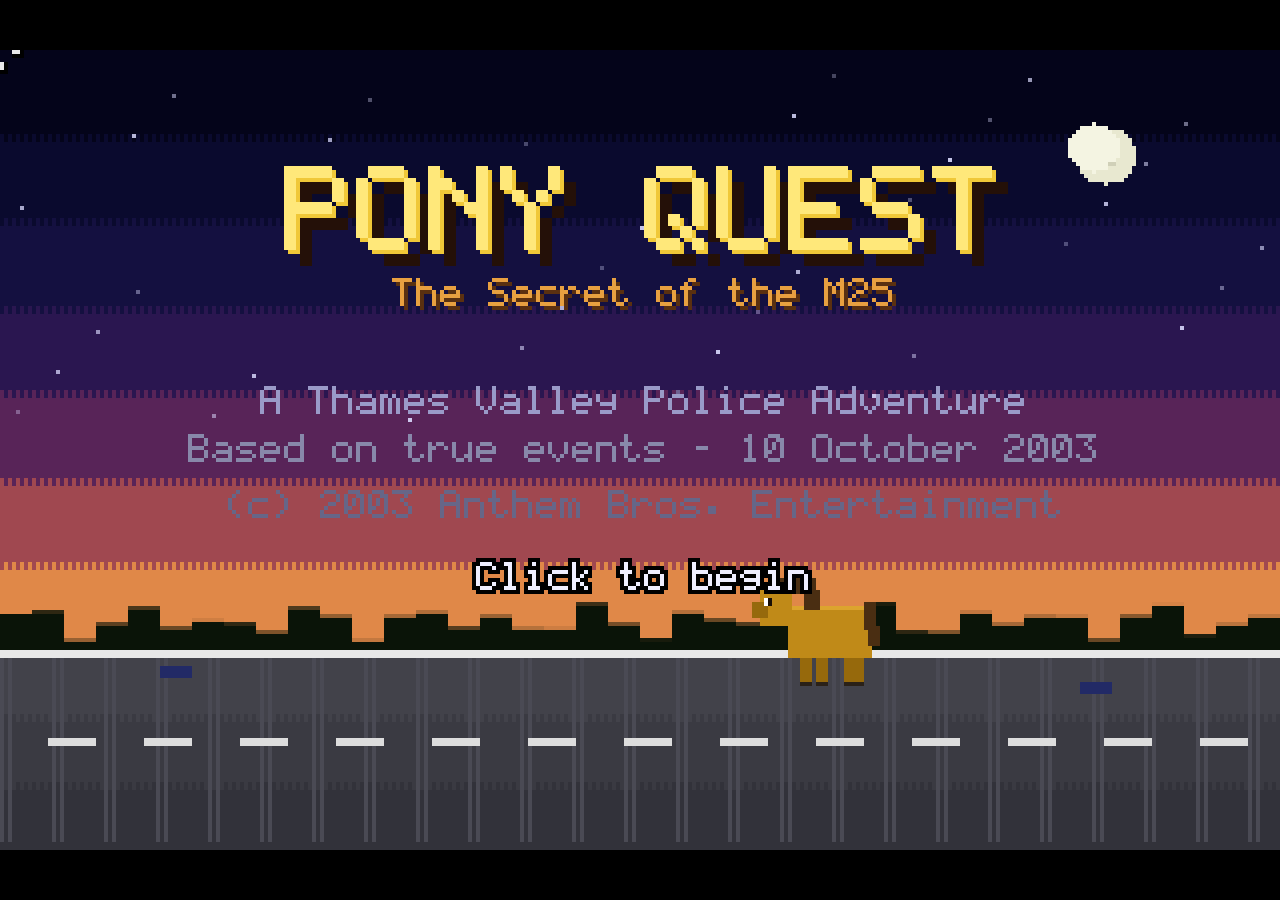
==== commit 471078d7: "Rebuild LucasArts version: crisp bitmap font, MI-quality art, dialogue punch-up - Replace all antial" ====
--- a/pony-quest-lucasarts.html
+++ b/pony-quest-lucasarts.html
@@ -62,7 +62,90 @@
     }
   }
 }
+// pixel line (no antialiasing, unlike ctx.stroke)
+function PLINE(x0,y0,x1,y1,c,w) {
+  w=w||1;
+  const dx=x1-x0, dy=y1-y0, n=Math.max(Math.abs(dx),Math.abs(dy),1);
+  cx_.fillStyle=c;
+  for(let i=0;i<=n;i++)
+    cx_.fillRect(Math.round(x0+dx*i/n), Math.round(y0+dy*i/n), w, w);
+}
+// filled pixel circle
+function PDISC(cx,cy,r,c) {
+  cx_.fillStyle=c;
+  for(let y=-r;y<=r;y++){
+    const hw=Math.floor(Math.sqrt(r*r-y*y)+0.5);
+    cx_.fillRect(Math.round(cx-hw),Math.round(cy+y),hw*2+1,1);
+  }
+}
+
+// ===== BITMAP FONT (5x7, crisp at any integer scale) =====
+const FONT5={
+A:'0E11111F111111',B:'1E11111E11111E',C:'0E11101010110E',D:'1E11111111111E',
+E:'1F10101E10101F',F:'1F10101E101010',G:'0E11101711110F',H:'1111111F111111',
+I:'0E04040404040E',J:'0702020202120C',K:'11121418141211',L:'1010101010101F',
+M:'111B1515111111',N:'11191513111111',O:'0E11111111110E',P:'1E11111E101010',
+Q:'0E11111115120D',R:'1E11111E141211',S:'0F10100E01011E',T:'1F040404040404',
+U:'1111111111110E',V:'11111111110A04',W:'1111111515150A',X:'11110A040A1111',
+Y:'11110A04040404',Z:'1F01020408101F',
+a:'00000E010F110F',b:'10101E1111111E',c:'00000F1010100F',d:'01010F1111110F',
+e:'00000E111F100E',f:'06081C08080808',g:'00000F110F010E',h:'10101E11111111',
+i:'04000C0404040E',j:'0200060202120C',k:'10101214181412',l:'0C04040404040E',
+m:'00001A15151515',n:'00001E11111111',o:'00000E1111110E',p:'00001E111E1010',
+q:'00000F110F0101',r:'00001619101010',s:'00000F100E011E',t:'08081C08080906',
+u:'0000111111130D',v:'00001111110A04',w:'0000111115150A',x:'0000110A040A11',
+y:'000011110F010E',z:'00001F0204081F',
+'0':'0E13151519110E','1':'040C040404040E','2':'0E11010608101F','3':'1F02040201110E',
+'4':'02060A121F0202','5':'1F101E0101110E','6':'0608101E11110E','7':'1F010204080808',
+'8':'0E11110E11110E','9':'0E11110F01020C',
+'.':'000000000C0C00',',':'000000000C0408','!':'04040404040004','?':'0E110102040004',
+"'":'04040800000000','"':'0A0A0A00000000',':':'000C0C000C0C00',';':'000C0C000C0408',
+'-':'0000000E000000','(':'02040808080402',')':'08040202020408','*':'0004150E150400',
+'/':'01010204081010','&':'0C12140815120D','+':'0004041F040400',
+};
+const GLYPH={};
+for(const k in FONT5){ const s=FONT5[k],r=[]; for(let i=0;i<7;i++) r.push(parseInt(s.substr(i*2,2),16)||0); GLYPH[k]=r; }
+function normTxt(t){ return String(t).replace(/—/g,'-').replace(/…/g,'...').replace(/[‘’]/g,"'").replace(/[“”]/g,'"'); }
+function textW(t,s){ s=s||1; return normTxt(t).length*6*s-s; }
+// y = TOP of glyphs. align: 'left'|'center'|'right'
+function TXT(t,x,y,c,align,s) {
+  s=s||1; t=normTxt(t);
+  if(align==='center') x-=textW(t,s)/2;
+  else if(align==='right') x-=textW(t,s);
+  x=Math.round(x); y=Math.round(y);
+  cx_.fillStyle=c;
+  for(const ch of t) {
+    const g=GLYPH[ch];
+    if(g) for(let r=0;r<7;r++){ const v=g[r]; if(!v) continue;
+      for(let col=0;col<5;col++) if(v&(16>>col)) cx_.fillRect(x+col*s,y+r*s,s,s);
+    }
+    x+=6*s;
+  }
+}
+// outlined text, LucasArts speech style (8-direction outline)
+function OTXT(t,x,y,c,align,s) {
+  for(let ox=-1;ox<=1;ox++) for(let oy=-1;oy<=1;oy++)
+    if(ox||oy) TXT(t,x+ox,y+oy,'#000',align,s);
+  TXT(t,x,y,c,align,s);
+}
+// 3x5 micro font for in-world signage (signs, posters, car livery)
+const FONT3={
+A:'25755',C:'34443',D:'65556',E:'74647',H:'55755',I:'72227',L:'44447',M:'57555',
+N:'65555',O:'75557',P:'65644',R:'65655',S:'34216',T:'72222',U:'55557',V:'55552',
+X:'55255',Y:'55222','2':'61247','5':'74616',' ':'00000',
+};
+function TXT3(t,x,y,c) {
+  cx_.fillStyle=c; x=Math.round(x); y=Math.round(y);
+  for(const ch of t) {
+    const g=FONT3[ch];
+    if(g) for(let r=0;r<5;r++){ const v=parseInt(g[r],16);
+      for(let col=0;col<3;col++) if(v&(4>>col)) cx_.fillRect(x+col,y+r,1,1);
+    }
+    x+=4;
+  }
+}
 function wrapText(t, max) {
+  t=normTxt(t);
   const words=t.split(' '), lines=[];
   let cur='';
   for(const w of words) {
@@ -71,16 +154,6 @@
   }
   if(cur.trim()) lines.push(cur.trim());
   return lines;
-}
-function outlineText(t, x, y, c, align) {
-  cx_.font='bold 8px monospace';
-  cx_.textAlign=align||'center';
-  cx_.fillStyle='#000';
-  cx_.fillText(t,x-1,y); cx_.fillText(t,x+1,y);
-  cx_.fillText(t,x,y-1); cx_.fillText(t,x,y+1);
-  cx_.fillStyle=c;
-  cx_.fillText(t,x,y);
-  cx_.textAlign='left';
 }
 
 // ===== GAME STATE =====
@@ -115,14 +188,14 @@
 const VLABEL = {}; for(const v of VERBS) VLABEL[v.id]=v.label;
 const DEFAULTS = {
   give:   "I'd need to be holding something first.",
-  pickup: "I can't pick that up.",
-  use:    "I can't use that.",
-  open:   "It doesn't open.",
-  close:  "It doesn't close.",
-  push:   "It won't budge.",
-  pull:   "It won't budge.",
-  talkto: "I'd feel a bit silly talking to that.",
-  lookat: "Nothing special about it.",
+  pickup: "That's staying exactly where it is.",
+  use:    "I can think of no policing application for that.",
+  open:   "It doesn't open. And I've had training in these matters.",
+  close:  "It's about as closed as it's ever going to be.",
+  push:   "I push. It declines.",
+  pull:   "Pulling achieves nothing. A theme is developing this morning.",
+  talkto: "I talk to enough inanimate objects at the Monday briefing.",
+  lookat: "It's exactly as interesting as it looks.",
 };
 
 // ===== INPUT =====
@@ -179,14 +252,13 @@
   const s=G.sayCur;
   if(!s) return;
   const a=actorAnchor(s.actor);
-  cx_.font='bold 8px monospace';
   let wmax=0;
-  for(const l of s.lines) wmax=Math.max(wmax, cx_.measureText(l).width);
+  for(const l of s.lines) wmax=Math.max(wmax, textW(l));
   let sx=Math.max(wmax/2+3, Math.min(W-wmax/2-3, a.x));
-  let sy=a.y - (s.lines.length-1)*9;
-  sy=Math.max(10, sy);
+  let sy=a.y - (s.lines.length-1)*9 - 7;
+  sy=Math.max(3, sy);
   for(let i=0;i<s.lines.length;i++)
-    outlineText(s.lines[i], sx, sy+i*9, VOICE[s.actor]||'#fff');
+    OTXT(s.lines[i], sx, sy+i*9, VOICE[s.actor]||'#fff', 'center');
 }
 
 // ===== DIALOG CHOICES (bottom panel, MI style) =====
@@ -200,14 +272,18 @@
 function drawItemIcon(id,x,y) {
   switch(id) {
     case 'rope':
-      cx_.strokeStyle='#a08040'; cx_.lineWidth=2;
-      cx_.beginPath(); cx_.arc(x+5,y+5,3.5,0,Math.PI*1.7); cx_.stroke();
+      PDISC(x+5,y+6,4,'#a08040');
+      PDISC(x+5,y+6,2,'#000');
+      R(x+3,y+3,2,1,'#c0a060'); R(x+8,y+8,2,2,'#806030');
       break;
     case 'apple':
-      R(x+3,y+3,5,6,'#cc2222'); R(x+4,y+1,2,3,'#228822'); R(x+3,y+3,2,2,'#ee5555');
+      R(x+3,y+4,6,5,'#c81c1c'); R(x+4,y+3,4,7,'#c81c1c');
+      R(x+4,y+4,2,2,'#f06048'); R(x+5,y+1,1,3,'#5a3a1a'); R(x+6,y+2,2,1,'#2a8828');
       break;
     case 'auth':
-      R(x+2,y+1,7,9,'#ddd'); R(x+3,y+3,5,1,'#666'); R(x+3,y+5,5,1,'#666'); R(x+3,y+7,3,1,'#666');
+      R(x+2,y+1,8,10,'#e8e8e0'); R(x+9,y+1,1,10,'#b8b8b0');
+      R(x+3,y+3,5,1,'#666'); R(x+3,y+5,6,1,'#666'); R(x+3,y+7,4,1,'#666');
+      R(x+7,y+8,2,2,'#b02020');
       break;
   }
 }
@@ -215,133 +291,213 @@
 // ===== SPRITES =====
 function drawPaul(px,py,frame,walking,action,talking) {
   px=Math.floor(px); py=Math.floor(py);
-  const x=px-7, y=py-34;
-  // shadow
-  cx_.fillStyle='rgba(0,0,0,0.25)'; cx_.fillRect(x+1,py-1,12,2);
   const f=Math.floor(frame)%4;
+  const bob = walking && (f===1||f===3) ? 1 : 0;
+  const x=px-7, y=py-36+bob;
+  // soft shadow
+  cx_.fillStyle='rgba(0,0,0,0.3)'; cx_.fillRect(x,py-1,15,2); cx_.fillRect(x+2,py+1,11,1);
   let ll=0, rl=0, al=0, ar=0;
   if(walking){ if(f===0){ll=-2;rl=2;al=2;ar=-2;} else if(f===2){ll=2;rl=-2;al=-2;ar=2;} }
-  // legs (dark trousers)
-  R(x+3+ll, y+22, 4, 10, '#1a2744');
-  R(x+8+rl, y+22, 4, 10, '#1a2744');
+  // ---- legs: dark trousers with crease highlight ----
+  R(x+3+ll, y+27, 4, 8, '#1e2946'); R(x+4+ll, y+27, 1, 8, '#2a3a5e');
+  R(x+8+rl, y+27, 4, 8, '#1e2946'); R(x+9+rl, y+27, 1, 8, '#2a3a5e');
   // shoes
-  R(x+3+ll, y+32, 4, 2, '#0a0a0a');
-  R(x+8+rl, y+32, 4, 2, '#0a0a0a');
-  // torso: white police shirt
-  R(x+2, y+10, 11, 12, '#e8e8f0');
-  R(x+2, y+10, 11, 1, '#c8c8d8');
+  R(x+3+ll, y+34, 5, 2, '#0a0a0a'); R(x+3+ll, y+34, 4, 1, '#222');
+  R(x+8+rl, y+34, 5, 2, '#0a0a0a'); R(x+8+rl, y+34, 4, 1, '#222');
+  // ---- torso: crisp white shirt, shaded right side ----
+  R(x+2, y+13, 11, 12, '#f0f0f6');
+  R(x+11, y+13, 2, 12, '#c8c8d8');           // shade
+  R(x+2, y+13, 1, 12, '#fbfbff');            // light edge
   // epaulettes
-  R(x+2, y+10, 3, 2, '#1a2744'); R(x+10, y+10, 3, 2, '#1a2744');
-  // tie
-  R(x+7, y+10, 2, 8, '#10141f');
-  // belt
-  R(x+2, y+21, 11, 2, '#10141f'); R(x+6, y+21, 2, 2, '#888');
-  // arms
+  R(x+2, y+13, 3, 2, '#1e2946'); R(x+10, y+13, 3, 2, '#1e2946');
+  R(x+3, y+13, 1, 1, '#8a94b0'); R(x+11, y+13, 1, 1, '#8a94b0');
+  // collar + black tie
+  R(x+6, y+12, 3, 1, '#fbfbff');
+  R(x+6, y+13, 3, 2, '#14181f');             // knot
+  R(x+7, y+15, 2, 6, '#14181f');
+  R(x+6, y+20, 2, 2, '#14181f');             // tie tip swing
+  // chest radio (clipped, very 2003)
+  R(x+3, y+16, 3, 4, '#181820'); R(x+3, y+16, 3, 1, '#33333f'); R(x+4, y+15, 1, 1, '#555');
+  // pocket line
+  R(x+9, y+17, 3, 1, '#c8c8d8');
+  // ---- duty belt with pouches ----
+  R(x+2, y+25, 11, 2, '#0e1219');
+  R(x+6, y+25, 2, 2, '#9aa0ae');             // buckle
+  R(x+2, y+25, 2, 3, '#1a1f2a');             // pouch L
+  R(x+11, y+25, 2, 3, '#1a1f2a');            // pouch R
+  // ---- arms ----
   if(action==='phone') {
-    R(x-1, y+11, 3, 7, '#e8e8f0'); R(x, y+8, 3, 4, '#d8a878');     // hand to ear
-    R(x+12, y+12+ar, 3, 8, '#e8e8f0'); R(x+12, y+19+ar, 3, 2, '#d8a878');
+    R(x-1, y+14, 3, 6, '#e8e8f0'); R(x, y+10, 3, 4, '#e0b088');   // hand to ear
+    R(x+1, y+9, 2, 3, '#181820');                                  // the phone
+    R(x+12, y+15+ar, 3, 8, '#e8e8f0'); R(x+12, y+22+ar, 3, 2, '#e0b088');
   } else if(action==='calm') {
-    R(x+12, y+12, 6, 3, '#e8e8f0'); R(x+17, y+12, 3, 3, '#d8a878'); // arm out
-    R(x-1, y+12, 3, 8, '#e8e8f0'); R(x-1, y+19, 3, 2, '#d8a878');
+    R(x+12, y+15, 6, 3, '#e8e8f0'); R(x+17, y+15, 3, 3, '#e0b088'); // arm out
+    R(x-1, y+15, 3, 8, '#e8e8f0'); R(x-1, y+22, 3, 2, '#e0b088');
   } else {
-    R(x-1, y+11+al, 3, 9, '#e8e8f0'); R(x-1, y+19+al, 3, 2, '#d8a878');
-    R(x+12, y+11+ar, 3, 9, '#e8e8f0'); R(x+12, y+19+ar, 3, 2, '#d8a878');
-  }
-  // head
-  R(x+3, y+4, 9, 7, '#d8a878');
-  // eyes (blink)
-  if(G.tick%140>8) { R(x+5,y+6,1,1,'#222'); R(x+9,y+6,1,1,'#222'); }
+    R(x-1, y+14+al, 3, 9, '#e8e8f0'); R(x-2, y+14+al, 1, 8, '#c8c8d8');
+    R(x-1, y+22+al, 3, 2, '#e0b088');
+    R(x+12, y+14+ar, 3, 9, '#d8d8e4'); R(x+14, y+14+ar, 1, 8, '#b8b8c8');
+    R(x+12, y+22+ar, 3, 2, '#d0a078');
+  }
+  // ---- head ----
+  R(x+3, y+5, 9, 8, '#e0b088');
+  R(x+10, y+5, 2, 8, '#c09068');             // face shade
+  R(x+2, y+7, 1, 3, '#e0b088'); R(x+12, y+7, 1, 3, '#c09068'); // ears
+  R(x+2, y+5, 1, 2, '#6a4a2a'); R(x+12, y+5, 1, 2, '#5a3c20'); // sideburns
+  // eyes with whites (blink)
+  if(G.tick%140>8) {
+    R(x+4,y+7,2,1,'#fff'); R(x+8,y+7,2,1,'#fff');
+    R(x+5,y+7,1,1,'#203040'); R(x+9,y+7,1,1,'#203040');
+  } else { R(x+4,y+7,2,1,'#c09068'); R(x+8,y+7,2,1,'#c09068'); }
+  R(x+7,y+9,1,1,'#c09068');                  // nose
   // mouth (talk flap)
-  if(talking && Math.floor(G.tick/6)%2) R(x+6,y+9,3,1,'#7a4a3a');
-  // peaked cap
-  R(x+2, y, 11, 4, '#16243f');
-  R(x+1, y+3, 13, 2, '#0c1322');
-  R(x+7, y+1, 1, 2, '#c0c0d0'); // badge
+  if(talking && Math.floor(G.tick/6)%2) R(x+6,y+11,3,2,'#7a4030');
+  else R(x+6,y+11,3,1,'#b07858');
+  // ---- peaked cap ----
+  R(x+2, y, 11, 4, '#1c2a4a');
+  R(x+2, y, 11, 1, '#2e4068');               // crown highlight
+  R(x+2, y+3, 11, 1, '#0e1628');             // cap band
+  R(x+1, y+4, 13, 1, '#0a0f1c');             // visor
+  R(x+3, y+5, 9, 1, '#060a12');              // visor shadow on brow
+  R(x+7, y+1, 1, 2, '#d0d0dc');              // badge
 }
 
 function drawPonySprite(px,py,frame,state) {
   px=Math.floor(px); py=Math.floor(py);
-  const x=px-14, y=py-20;
-  cx_.fillStyle='rgba(0,0,0,0.2)'; cx_.fillRect(x+3,py-1,22,2);
   const f=Math.floor(frame)%4;
+  const bob=(state==='trot'||state==='approach') && (f===1||f===3) ? 1 : 0;
+  const x=px-14, y=py-21+bob;
+  cx_.fillStyle='rgba(0,0,0,0.25)'; cx_.fillRect(x+2,py-1,24,2);
   let fl=0, bl=0;
   if(state==='trot'||state==='approach'){ if(f<2){fl=-1;bl=1;}else{fl=1;bl=-1;} }
-  // legs
-  R(x+7+fl,  y+14, 3, 5, '#8a6a0a');
-  R(x+11+bl, y+14, 3, 5, '#8a6a0a');
-  R(x+17+fl, y+14, 3, 5, '#8a6a0a');
-  R(x+21+bl, y+14, 3, 5, '#8a6a0a');
-  // hooves
-  R(x+7+fl,y+19,3,1,'#333'); R(x+11+bl,y+19,3,1,'#333');
-  R(x+17+fl,y+19,3,1,'#333'); R(x+21+bl,y+19,3,1,'#333');
-  // body
-  R(x+5, y+4, 18, 11, '#b8860b');
-  R(x+5, y+4, 18, 2, '#cfa02a'); // back highlight
-  R(x+5, y+13, 18, 2, '#8f6a08');
-  // tail
-  R(x+23, y+3, 4, 7, '#5a3a1a'); R(x+25, y+9, 2, 4, '#5a3a1a');
-  // head
-  R(x-1, y+1, 8, 8, '#b8860b');
-  R(x-1, y+6, 4, 4, '#a07408'); // muzzle
-  // mane
-  R(x+4, y-2, 6, 5, '#5a3a1a'); R(x+8, y+1, 4, 4, '#5a3a1a');
-  // ear
-  R(x+1, y-2, 2, 3, '#b8860b');
-  // eye
-  R(x+1, y+3, 2, 2, '#111');
+  const COAT='#c08a18', COATL='#dca42e', COATD='#96690c', DARK='#7a5408';
+  const MANE='#4a2e12', MANEL='#66421e';
+  // ---- legs (knee-jointed) ----
+  const leg=(lx,off)=>{
+    R(x+lx+off, y+14, 3, 3, COATD);
+    R(x+lx+Math.sign(off)+off, y+17, 3, 3, COATD);
+    R(x+lx+Math.sign(off)+off, y+20, 3, 1, '#2a2118'); // hoof
+  };
+  leg(6,fl); leg(10,bl); leg(17,fl); leg(21,bl);
+  // ---- body: rounded barrel with shading ----
+  R(x+5, y+5, 19, 10, COAT);
+  R(x+6, y+3, 17, 2, COAT);                   // rounded top
+  R(x+7, y+3, 15, 1, COATL);                  // back highlight
+  R(x+6, y+15, 17, 1, COATD);                 // rounded bottom
+  R(x+5, y+12, 19, 3, COATD);                 // belly shade
+  R(x+20, y+5, 4, 10, COATD);                 // rump shade
+  R(x+7, y+6, 8, 4, COATL);                   // shoulder light
+  // ---- tail: flowing, two-tone ----
+  R(x+24, y+3, 3, 5, MANE); R(x+25, y+7, 3, 5, MANE);
+  R(x+26, y+11, 2, 4, MANE); R(x+24, y+3, 1, 4, MANEL);
+  // ---- neck + head (left-facing) ----
+  R(x+2, y+2, 6, 8, COAT);                    // neck
+  R(x-2, y, 8, 7, COAT);                      // head
+  R(x-2, y, 8, 1, COATL);
+  R(x-4, y+3, 5, 4, COATD);                   // muzzle
+  R(x-4, y+5, 1, 1, '#3a2a14');               // nostril
+  R(x-1, y+1, 2, 5, '#e8d8b8');               // blaze!
+  // mane along neck + forelock
+  R(x+2, y-2, 8, 3, MANE); R(x+6, y+1, 4, 6, MANE);
+  R(x+3, y-2, 5, 1, MANEL); R(x-1, y-2, 3, 3, MANE);
+  // ears
+  R(x, y-3, 2, 3, COAT); R(x+4, y-3, 2, 2, COAT);
+  R(x, y-3, 1, 2, COATD);
+  // eye with white
+  R(x+1, y+2, 2, 2, '#fff'); R(x+2, y+2, 1, 2, '#180f06');
   // munching jaw when eating
-  if(state==='eating' && Math.floor(G.tick/10)%2) R(x-1,y+9,4,1,'#8a6a0a');
+  if(state==='eating' && Math.floor(G.tick/10)%2) { R(x-4,y+6,5,2,COATD); R(x-3,y+8,3,1,'#3a2a14'); }
   // rope to Paul
   if(state==='roped'||state==='calm') {
-    cx_.strokeStyle='#a08040'; cx_.lineWidth=1;
-    cx_.beginPath();
-    cx_.moveTo(x+3, y+6);
-    cx_.lineTo(G.player.x+6, G.player.y-15);
-    cx_.stroke();
+    PLINE(x+2, y+5, G.player.x+5, G.player.y-14, '#a08040');
+    R(x-3, y+2, 1, 5, '#a08040'); R(x-4, y+3, 6, 1, '#8a6c34'); // halter
   }
 }
 
 function drawJournalist(jx,jy,talking) {
   jx=Math.floor(jx); jy=Math.floor(jy);
-  const x=jx-7, y=jy-34;
-  cx_.fillStyle='rgba(0,0,0,0.25)'; cx_.fillRect(x+1,jy-1,12,2);
-  // legs (khaki)
-  R(x+3, y+22, 4, 10, '#8a7a5a'); R(x+8, y+22, 4, 10, '#8a7a5a');
-  R(x+3, y+32, 4, 2, '#4a3a2a'); R(x+8, y+32, 4, 2, '#4a3a2a');
-  // green jacket
-  R(x+2, y+10, 11, 12, '#2a6a2a');
-  R(x+2, y+10, 11, 1, '#3a8a3a');
-  // arms; right hand holds notepad
-  R(x-1, y+11, 3, 9, '#2a6a2a'); R(x-1, y+19, 3, 2, '#d8a878');
-  R(x+12, y+11, 3, 6, '#2a6a2a');
-  R(x+13, y+15, 6, 8, '#f0f0e8'); // notepad
-  R(x+14, y+17, 4, 1, '#888'); R(x+14, y+19, 4, 1, '#888');
+  const x=jx-7, y=jy-36;
+  cx_.fillStyle='rgba(0,0,0,0.3)'; cx_.fillRect(x,jy-1,15,2); cx_.fillRect(x+2,jy+1,11,1);
+  // legs: khaki with shading
+  R(x+3, y+27, 4, 8, '#8a7a56'); R(x+4, y+27, 1, 8, '#9c8c66');
+  R(x+8, y+27, 4, 8, '#8a7a56'); R(x+9, y+27, 1, 8, '#7a6a48');
+  // wellies (she came prepared; it IS Horse & Hound)
+  R(x+3, y+31, 4, 5, '#2e3a28'); R(x+8, y+31, 4, 5, '#2e3a28');
+  R(x+3, y+34, 5, 2, '#1c2418'); R(x+8, y+34, 5, 2, '#1c2418');
+  // waxed green jacket, shaded
+  R(x+2, y+13, 11, 13, '#2e5e26');
+  R(x+2, y+13, 11, 1, '#427a36');
+  R(x+11, y+13, 2, 13, '#1f4419');
+  R(x+7, y+14, 1, 11, '#1f4419');           // zip line
+  R(x+3, y+21, 3, 4, '#264e20'); R(x+9, y+21, 3, 4, '#264e20'); // big pockets
+  R(x+3, y+21, 3, 1, '#427a36'); R(x+9, y+21, 3, 1, '#427a36');
+  // corduroy collar
+  R(x+3, y+12, 9, 2, '#6a4e28');
+  // press lanyard
+  R(x+6, y+14, 1, 5, '#c03838'); R(x+8, y+14, 1, 5, '#c03838');
+  R(x+6, y+19, 3, 3, '#e8e8e0'); R(x+7, y+20, 1, 1, '#c03838');
+  // left arm down
+  R(x-1, y+14, 3, 9, '#2e5e26'); R(x-1, y+22, 3, 2, '#e0b088');
+  // right arm holds notepad
+  R(x+12, y+14, 3, 5, '#2e5e26');
+  R(x+13, y+18, 7, 9, '#f0f0e4');           // notepad
+  R(x+13, y+18, 7, 1, '#c8c8b8');           // spiral
+  R(x+14, y+21, 5, 1, '#999'); R(x+14, y+23, 5, 1, '#999'); R(x+14, y+25, 3, 1, '#999');
   const scrib = talking && Math.floor(G.tick/8)%2 ? 1:0;
-  R(x+15+scrib, y+20, 2, 2, '#d8a878'); // scribbling hand
+  R(x+15+scrib, y+24, 2, 3, '#e0b088');     // scribbling hand
+  R(x+16+scrib, y+22, 1, 3, '#3050c0');     // biro
   // head
-  R(x+3, y+4, 9, 7, '#d8a878');
-  if(G.tick%170>8) { R(x+5,y+6,1,1,'#222'); R(x+9,y+6,1,1,'#222'); }
-  if(talking && Math.floor(G.tick/6)%2) R(x+6,y+9,3,1,'#9a4a4a');
-  // blonde hair
+  R(x+3, y+5, 9, 8, '#e0b088');
+  R(x+10, y+5, 2, 8, '#c09068');
+  if(G.tick%170>8) {
+    R(x+4,y+8,2,1,'#fff'); R(x+8,y+8,2,1,'#fff');
+    R(x+5,y+8,1,1,'#254020'); R(x+9,y+8,1,1,'#254020');
+  }
+  R(x+7,y+10,1,1,'#c09068');
+  if(talking && Math.floor(G.tick/6)%2) R(x+6,y+12,3,2,'#8a3a3a');
+  else R(x+6,y+12,3,1,'#a05858');
+  // blonde bob with highlight
   R(x+2, y, 11, 5, '#d4a030');
-  R(x+1, y+3, 3, 6, '#d4a030'); R(x+11, y+3, 3, 6, '#d4a030');
+  R(x+2, y, 11, 1, '#e8bc48');
+  R(x+1, y+2, 3, 9, '#d4a030'); R(x+11, y+2, 3, 9, '#b8882a');
+  R(x+1, y+2, 1, 8, '#e8bc48');
+  R(x+2, y+4, 2, 2, '#d4a030');              // fringe over brow
 }
 
 function drawPoliceCarBody(x,y) {
-  R(x, y, 38, 14, '#f0f0f0');
-  R(x+2, y-4, 26, 5, '#e8e8e8');             // cab
-  R(x+4, y-3, 10, 4, '#3a5a8a');             // windows
-  R(x+16, y-3, 10, 4, '#3a5a8a');
-  R(x, y+5, 38, 3, '#2040a0');               // blue stripe
-  cx_.font='bold 5px monospace'; cx_.fillStyle='#2040a0';
-  cx_.fillText('POLICE', x+6, y+4);
-  R(x+4, y+11, 7, 5, '#1a1a1a'); R(x+6, y+13, 3, 2, '#555');   // wheels
-  R(x+27, y+11, 7, 5, '#1a1a1a'); R(x+29, y+13, 3, 2, '#555');
+  // body with shading
+  R(x, y, 40, 13, '#eef0f2');
+  R(x, y, 40, 2, '#fbfcff');
+  R(x, y+10, 40, 3, '#c4c8ce');
+  R(x-1, y+2, 2, 8, '#d8dce0'); R(x+39, y+2, 2, 8, '#d8dce0'); // bumpers
+  // cab
+  R(x+3, y-5, 27, 6, '#e2e6ea');
+  R(x+3, y-5, 27, 1, '#f4f8fc');
+  R(x+5, y-4, 10, 5, '#2c4468');              // windscreen
+  R(x+6, y-4, 3, 4, '#4a6a94');               // glass glint
+  R(x+17, y-4, 11, 5, '#2c4468');
+  R(x+18, y-4, 3, 2, '#4a6a94');
+  R(x+16, y-4, 1, 5, '#c8ccd2');              // pillar
+  // battenburg ends + white door panel with livery
+  R(x, y+4, 40, 4, '#f0c020');
+  R(x, y+4, 3, 4, '#1848b0'); R(x+5, y+4, 3, 4, '#1848b0');
+  R(x+32, y+4, 3, 4, '#1848b0'); R(x+37, y+4, 3, 4, '#1848b0');
+  R(x+9, y+4, 22, 5, '#f8f8fa');
+  TXT3('POLICE', x+10, y+4, '#1848b0');
+  // wheels with hubs and arches
+  R(x+3, y+9, 9, 7, '#0c0c0e'); R(x+5, y+11, 5, 4, '#3a3a42'); R(x+6, y+12, 3, 2, '#8a8a94');
+  R(x+28, y+9, 9, 7, '#0c0c0e'); R(x+30, y+11, 5, 4, '#3a3a42'); R(x+31, y+12, 3, 2, '#8a8a94');
+  // headlight / rear
+  R(x+38, y+2, 2, 2, '#ffe9a0'); R(x, y+2, 2, 2, '#b02020');
+  // lightbar base
+  R(x+9, y-7, 15, 2, '#20242c');
 }
 function drawCarLights(x,y) {
   const f1 = Math.floor(G.tick/8)%2===0;
-  R(x+10, y-6, 5, 2, f1?'#5555ff':'#222266');
-  R(x+16, y-6, 5, 2, f1?'#222266':'#5555ff');
+  R(x+9,  y-8, 6, 2, f1?'#5566ff':'#1c2050');
+  R(x+18, y-8, 6, 2, f1?'#1c2050':'#5566ff');
+  if(f1) R(x+8, y-9, 8, 1, 'rgba(90,110,255,0.5)');
+  else   R(x+17, y-9, 8, 1, 'rgba(90,110,255,0.5)');
 }
 
 // ============================================================
@@ -357,161 +513,312 @@
   cx_ = fctx;
 }
 
+// 50% checkerboard dither overlay
+function DITH(x,y,w,h,c,par) {
+  cx_.fillStyle=c;
+  for(let yy=y;yy<y+h;yy++)
+    for(let xx=x+((yy+(par||0))&1);xx<x+w;xx+=2)
+      cx_.fillRect(xx,yy,1,1);
+}
+// deterministic speckle
+function SPECK(x,y,w,h,c,mod,lim) {
+  cx_.fillStyle=c;
+  for(let xx=x;xx<x+w;xx++)
+    for(let yy=y;yy<y+h;yy++)
+      if((xx*7+yy*13)%mod<lim) cx_.fillRect(xx,yy,1,1);
+}
+
 // --- Scene 1: Thames Valley Police station office, 6:30 AM ---
 function renderStation() {
-  // ceiling
-  R(0,0,W,8,'#d0d0c8');
-  R(110,3,100,3,'#ffffee'); R(110,2,100,1,'#fff'); // strip light
-  // wall, warm plaster with dither shading
-  DGRAD(0,8,W,88,['#cdb088','#c4a882','#b89c78']);
-  R(0,93,W,3,'#6a5a42'); // skirting
-  // floor: dithered lino tiles
-  DGRAD(0,96,W,SCENE_H-96,['#8e8e84','#84847a','#7a7a72']);
-  for(let ty=98;ty<SCENE_H;ty+=14)
-    for(let tx=(ty/14|0)%2*10;tx<W;tx+=20)
-      R(tx,ty,19,1,'#9a9a90');
-  // -- window (left) --
-  R(12,18,64,64,'#5a4a32');
-  R(16,22,56,56,'#141c3c');
-  DGRAD(16,22,26,26,['#141c3c','#1c2850']);
-  DGRAD(46,22,26,26,['#141c3c','#1c2850']);
-  DGRAD(16,52,26,26,['#1c2850','#2c3866']);
-  DGRAD(46,52,26,26,['#1c2850','#2c3866']);
-  R(42,22,4,56,'#5a4a32'); R(16,48,56,4,'#5a4a32');
-  R(24,30,1,1,'#aab'); R(60,34,1,1,'#aab'); R(34,64,1,1,'#889'); R(54,70,1,1,'#778');
-  // moon sliver
-  R(64,26,3,3,'#e8e8d0'); R(63,27,1,1,'#e8e8d0');
-  // -- door (centre) --
-  R(130,18,42,8,'#1a7a2a'); cx_.font='bold 6px monospace'; cx_.fillStyle='#cfc';
-  cx_.fillText('EXIT',143,24);
-  R(130,26,42,70,'#4a3018');
-  R(133,29,36,64,'#6a4a2a');
-  R(136,32,14,26,'#583c20'); R(153,32,13,26,'#583c20');
-  R(136,62,14,28,'#583c20'); R(153,62,13,28,'#583c20');
-  R(164,60,4,5,'#c8c8b0'); // handle
-  // -- clock --
-  cx_.beginPath(); cx_.arc(218,34,10,0,Math.PI*2); cx_.fillStyle='#ece8d8'; cx_.fill();
-  cx_.strokeStyle='#3a2a1a'; cx_.lineWidth=2; cx_.stroke();
-  cx_.strokeStyle='#222'; cx_.lineWidth=1;
-  cx_.beginPath(); cx_.moveTo(218,34); cx_.lineTo(218,41); cx_.stroke();  // minute: 6
-  cx_.beginPath(); cx_.moveTo(218,34); cx_.lineTo(213,37); cx_.stroke();  // hour: ~6:30
-  // -- notice board --
-  R(238,24,60,44,'#6a5030');
-  R(241,27,54,38,'#a08050');
-  R(245,31,16,12,'#f0ead8'); R(251,32,1,1,'#c22');
-  R(265,33,20,10,'#ffe9a8'); R(274,34,1,1,'#22c');
-  R(247,47,13,14,'#a8d4f0'); R(252,48,1,1,'#c22');
-  R(266,46,22,16,'#f0d8a8'); R(276,47,1,1,'#2a2');
-  // -- coat rack (right wall) with rope --
-  R(300,46,4,50,'#5a4a32');
-  R(292,46,14,4,'#5a4a32');
-  // -- filing cabinet (right of door) --
-  R(176,56,30,40,'#8a8a92');
-  R(176,56,30,2,'#aaaab2'); R(176,56,2,40,'#aaaab2');
+  // ceiling with tile seams
+  R(0,0,W,8,'#cfcabb');
+  R(0,7,W,1,'#a8a294');
+  for(let tx=20;tx<W;tx+=40) R(tx,0,1,7,'#bab4a5');
+  // strip light + glow halo
+  R(108,2,104,4,'#fffbe8'); R(110,3,100,2,'#ffffff');
+  R(106,2,2,4,'#8a8a80'); R(212,2,2,4,'#8a8a80');
+  DITH(96,6,128,3,'#fdf6d8');
+  // wall: warm plaster, darker at corners, dither seams
+  DGRAD(0,8,W,62,['#c8a878','#c0a070','#b89868']);
+  DITH(0,8,26,62,'#a88a5c'); DITH(294,8,26,62,'#a88a5c',1);
+  DITH(96,8,128,20,'#d4b484');            // light pool on wall
+  // dado rail + lower panel wall
+  R(0,70,W,3,'#7a5c38'); R(0,70,W,1,'#8f7046');
+  DGRAD(0,73,W,20,['#9a7a4e','#8f7046']);
+  for(let vx=8;vx<W;vx+=24) R(vx,74,1,18,'#84663e');
+  R(0,93,W,3,'#5a4228'); R(0,93,W,1,'#6e5232');   // skirting
+  // floor: blue-grey lino tiles, grout lines + sparse speckle
+  DGRAD(0,96,W,SCENE_H-96,['#7a808a','#737982','#6a707a','#626870']);
+  for(let ty=104;ty<SCENE_H;ty+=12) R(0,ty,W,1,'#585e66');
+  for(let ty=96;ty<SCENE_H;ty+=12) {
+    const row=((ty-96)/12|0)%2*11;
+    for(let tx=row;tx<W;tx+=22) R(tx,ty,1,Math.min(12,SCENE_H-ty),'#585e66');
+  }
+  SPECK(0,97,W,SCENE_H-97,'#868c96',23,2);
+  SPECK(0,97,W,SCENE_H-97,'#5a6068',29,2);
+  // strip light pool
+  SPECK(104,98,112,24,'#8e949e',3,1);
+  SPECK(124,122,72,16,'#8a9099',4,1);
+  // ---- window (left): night outside ----
+  R(10,16,68,68,'#4a3820');                // outer frame
+  R(12,18,64,64,'#6a5230'); R(12,18,64,2,'#7e6440'); R(12,18,2,64,'#7e6440');
+  R(16,22,56,56,'#0e1430');                // glass base
+  DGRAD(16,22,56,56,['#0e1430','#141c3e','#1c264e','#242f5c']);
+  // distant town: rooftops + lit windows
+  R(16,62,18,16,'#0a0e22'); R(38,58,14,20,'#0a0e22'); R(56,64,16,14,'#0a0e22');
+  R(20,66,2,2,'#f0d878'); R(26,70,2,2,'#d8b850'); R(42,62,2,2,'#f0d878');
+  R(46,68,2,2,'#c8a840'); R(60,68,2,2,'#f0d878'); R(66,72,2,2,'#d8b850');
+  // streetlamp
+  R(50,56,1,12,'#1c2440'); R(48,54,5,2,'#f8c860'); R(49,56,3,1,'#8a6c30');
+  // moon with craters
+  PDISC(62,30,6,'#3a4478');                // soft rim
+  PDISC(62,30,5,'#e8e8d0'); PDISC(60,29,4,'#f4f4e2');
+  R(63,31,2,1,'#d0d0b8'); R(60,28,1,1,'#d8d8c0');
+  // stars
+  R(22,26,1,1,'#c8ccf0'); R(34,32,1,1,'#9aa0d0'); R(68,44,1,1,'#c8ccf0'); R(28,44,1,1,'#8a90c0');
+  // glazing bars + sill
+  R(42,22,4,56,'#6a5230'); R(42,22,4,1,'#7e6440');
+  R(16,48,56,4,'#6a5230'); R(16,48,56,1,'#7e6440');
+  R(10,82,68,4,'#7e6440'); R(10,85,68,1,'#4a3820'); // sill
+  R(14,86,60,3,'#3a2c18');                 // sill shadow
+  // glass reflection streak
+  DITH(18,24,6,20,'#3a4470');
+  // ---- door (centre) ----
+  R(126,16,50,80,'#3a2410');               // frame
+  R(128,18,46,78,'#54381c'); R(128,18,46,2,'#68482a');
+  // EXIT sign, glowing
+  R(135,19,32,11,'#0a2c10');
+  R(136,20,30,9,'#0c3a14'); R(137,21,28,7,'#136020');
+  R(137,21,28,1,'#1c7a30');
+  TXT3('EXIT',144,23,'#8aff9a');
+  // door slab
+  R(132,31,38,65,'#6a4a26');
+  R(132,31,38,1,'#7e5c34'); R(132,31,1,65,'#7e5c34');
+  for(let gy=33;gy<94;gy+=4) R(134,gy,34,1,'#63451f'); // grain
+  // recessed panels
+  const pnl=(px,pyy,pw,ph)=>{ R(px,pyy,pw,ph,'#4e3416'); R(px+1,pyy+1,pw-2,ph-2,'#5c3e1c');
+    R(px,pyy,pw,1,'#3a2610'); R(px,pyy,1,ph,'#3a2610'); R(px+1,pyy+ph-1,pw-1,1,'#7e5c34'); };
+  pnl(136,35,14,26); pnl(152,35,14,26);
+  pnl(136,65,14,26); pnl(152,65,14,26);
+  R(165,62,5,2,'#d8c890'); R(165,62,5,1,'#f0e4b0'); R(168,64,2,3,'#b8a870'); // brass handle
+  R(126,16,2,80,'#2a1a0c');                // hinge-side shadow
+  // ---- clock: proper pixel circle ----
+  PDISC(218,34,11,'#3a2a1a');
+  PDISC(218,34,9,'#f0ecd8');
+  R(218,26,1,2,'#555'); R(218,40,1,2,'#555'); R(210,34,2,1,'#555'); R(224,34,2,1,'#555');
+  PLINE(218,34,218,41,'#1a1a1a');          // minute: 30
+  PLINE(218,34,213,36,'#1a1a1a');          // hour: ~6:30
+  R(218,34,1,1,'#802020');
+  R(214,46,9,2,'#2a1e10');                 // wall shadow under clock
+  // ---- notice board: cork with pinned clutter ----
+  R(230,22,58,48,'#4e3618');
+  R(232,24,54,44,'#5e4220'); R(232,24,54,1,'#6e5030');
+  R(235,27,48,38,'#b08c58');
+  SPECK(235,27,48,38,'#9a7848',7,2); SPECK(235,27,48,38,'#c0a068',11,2);
+  // fun run flyer
+  R(238,30,16,13,'#f0ead4'); R(240,33,12,1,'#888'); R(240,36,9,1,'#888'); R(240,39,11,1,'#bbb');
+  R(245,30,1,1,'#c02020');
+  // MISSING CAT poster (Sgt Willis lives in hope)
+  R(257,31,21,15,'#ffe9a8'); R(259,33,17,1,'#666');
+  R(263,36,7,6,'#8a8a8a'); R(264,37,2,1,'#333'); R(268,37,2,1,'#333'); // cat face
+  R(262,35,2,2,'#8a8a8a'); R(269,35,2,2,'#8a8a8a');                    // ears
+  R(267,31,1,1,'#2020c0');
+  // kettle memo
+  R(240,46,15,16,'#a8d4f0'); R(242,49,11,1,'#557'); R(242,52,9,1,'#557'); R(242,55,11,1,'#557');
+  R(247,46,1,1,'#c02020');
+  // rota grid
+  R(259,48,22,14,'#f0d8a8');
+  for(let gx=261;gx<279;gx+=5) R(gx,50,1,10,'#a08850');
+  for(let gy=50;gy<60;gy+=4) R(261,gy,18,1,'#a08850');
+  R(270,48,1,1,'#20a040');
+  // ---- coat rack (right wall) ----
+  R(303,42,5,54,'#54381c'); R(303,42,2,54,'#68482a');
+  R(294,46,18,4,'#54381c'); R(294,46,18,1,'#68482a');
+  R(295,50,2,3,'#3a2610'); R(306,50,2,3,'#3a2610'); // hooks
+  // Paul's hi-vis on the near hook
+  R(292,52,8,15,'#e8d820'); R(292,52,8,3,'#f4ec4c'); R(293,58,6,2,'#c8c8c8');
+  // ---- filing cabinet ----
+  R(176,54,32,42,'#7e8288');
+  R(176,54,32,2,'#9ea2a8'); R(176,54,2,42,'#8e9298');
+  R(206,54,2,42,'#5e6268');
   for(let d=0;d<3;d++) {
-    R(180,61+d*12,22,9,'#76767e');
-    R(187,64+d*12,8,2,'#aaa');
-  }
-  // -- desk --
-  R(8,96,114,7,'#6a4a26');
-  R(8,96,114,2,'#845e34');
-  R(10,103,110,22,'#4a2e10');
-  R(10,103,110,2,'#5e3c1c');
-  R(13,125,5,8,'#3a2408'); R(112,125,5,8,'#3a2408');
+    R(180,59+d*12,24,10,'#6e7278');
+    R(180,59+d*12,24,1,'#8e9298');
+    R(180,68+d*12,24,1,'#52565c');
+    R(188,62+d*12,8,3,'#4e5258'); R(189,63+d*12,6,1,'#9ea2a8'); // recessed handle
+    R(182,61+d*12,4,3,'#d8d8d0');                                // label slot
+  }
+  // kettle of contention, on top
+  R(184,47,13,8,'#c8ccd2'); R(184,47,13,2,'#e2e6ea'); R(196,49,3,4,'#c8ccd2');
+  R(186,45,8,2,'#3a3a40'); R(182,50,2,3,'#8a8e94');
+  R(176,96,32,3,'#4a4e54');                // cabinet floor shadow
+  // ---- poster left of door: TVP crest ----
+  R(94,32,28,38,'#12305a');
+  R(96,34,24,34,'#1c3e6e'); R(96,34,24,1,'#2c527e');
+  PDISC(108,45,7,'#c8a020'); PDISC(108,45,5,'#1c3e6e'); R(105,42,6,6,'#c8a020'); // crest
+  TXT3('THAMES',96,54,'#bcd4ec');
+  TXT3('VALLEY',96,60,'#bcd4ec');
+  TXT3('POLICE',97,66,'#e8d060');
+  // ---- desk: proper wood, drawers, shadow ----
+  R(4,124,122,6,'#2c2018');                // floor shadow
+  R(8,94,114,8,'#7a5426');
+  R(8,94,114,2,'#8f6634'); R(8,94,1,8,'#8f6634');
+  for(let gx=12;gx<118;gx+=9) R(gx,97,6,1,'#6e4a20'); // grain
+  R(10,102,110,24,'#4e3012');
+  R(10,102,110,2,'#5e3c1c');
+  R(14,106,48,17,'#42280e'); R(15,107,46,15,'#4a2c10');   // drawer L
+  R(34,113,8,2,'#8a6c34');
+  R(66,106,48,17,'#42280e'); R(67,107,46,15,'#4a2c10');   // drawer R
+  R(86,113,8,2,'#8a6c34');
+  R(13,126,5,7,'#38220a'); R(112,126,5,7,'#38220a');      // legs
   // chair behind desk
-  R(56,86,22,6,'#26262e'); R(60,72,14,15,'#30303a');
-  // on-desk statics: papers
-  R(98,90,18,7,'#e8e8e0'); R(100,92,14,1,'#aaa'); R(100,94,10,1,'#aaa');
-  // phone base
-  R(24,88,22,9,'#22222a'); R(26,86,18,3,'#33333d');
-  R(22,84,7,5,'#22222a'); R(41,84,7,5,'#22222a'); R(24,82,22,4,'#2a2a34');
-  // radio
-  R(54,86,16,11,'#2e2e36'); R(56,88,12,5,'#444450');
-  R(54,80,2,7,'#666'); R(60,93,6,3,'#555');
+  R(54,84,26,8,'#22222c'); R(54,84,26,2,'#32323e');
+  R(58,66,18,19,'#2a2a36'); R(58,66,18,2,'#3a3a48'); R(59,68,3,15,'#343440');
+  R(56,90,3,6,'#18181e'); R(75,90,3,6,'#18181e');
+  // in/out tray + papers
+  R(98,88,20,6,'#5a5a64'); R(99,86,18,3,'#e8e8dc'); R(100,84,16,2,'#dcdccc');
+  R(101,85,12,1,'#999');
+  // desk phone (proper 2003 unit, cord included)
+  R(22,86,26,10,'#20202a'); R(22,86,26,2,'#33333f');
+  R(24,90,12,4,'#2c2c38');
+  for(let bx=0;bx<3;bx++) for(let by=0;by<2;by++) R(38+bx*3,89+by*3,2,2,'#484856');
+  R(20,82,8,5,'#20202a'); R(42,82,8,5,'#20202a'); R(22,80,26,4,'#2a2a36'); // handset
+  R(22,80,26,1,'#3c3c4a');
+  PLINE(20,86,14,94,'#33333f');            // curly-ish cord
+  R(13,92,2,2,'#33333f'); R(15,90,2,2,'#33333f');
+  // radio base station + antenna
+  R(52,84,20,12,'#2a2a32'); R(52,84,20,2,'#3c3c46');
+  R(54,88,12,6,'#14141a'); R(55,89,10,4,'#1e3a1e'); R(56,90,6,1,'#4ac04a');
+  R(68,86,3,8,'#3c3c46'); R(69,87,1,6,'#666');
+  R(66,78,2,7,'#8a8a92'); R(65,77,4,1,'#8a8a92');
   // fruit bowl
-  R(72,92,12,5,'#8a7a5a'); R(73,91,10,2,'#9a8a6a');
-  // coffee mug
-  R(86,89,8,8,'#ece8e0'); R(93,91,3,4,'#ece8e0');
-  R(87,90,6,3,'#5a3014');
-  // poster left of door
-  R(96,34,26,34,'#1a3a6a'); R(98,36,22,30,'#2a4a7a');
-  cx_.font='bold 5px monospace'; cx_.fillStyle='#cdf';
-  cx_.fillText('THAMES',100,44); cx_.fillText('VALLEY',100,51); cx_.fillText('POLICE',100,58);
+  R(72,90,14,5,'#7a5c34'); R(73,89,12,2,'#8f6e40'); R(74,94,10,1,'#5e4424');
+  // coffee mug, steaming
+  R(86,87,9,8,'#ece4d4'); R(86,87,9,1,'#f8f4e8'); R(94,89,3,4,'#ece4d4');
+  R(87,88,7,2,'#4a2810');
+  R(88,82,1,3,'#c8c4b8'); R(90,80,1,3,'#c8c4b8'); // steam
+  // TVP mug slogan
+  R(88,91,4,3,'#2050a0');
 }
 
 // dynamic per-frame extras for scene 1
 function drawStationDyn() {
-  // phone light
+  // phone light + handset judder while ringing
   const flash = G.flags.phoneRinging && Math.floor(G.tick/12)%2===0;
-  R(33,90,4,3, flash?'#ff2222':'#441111');
-  if(G.flags.phoneRinging && G.tick%160<55) outlineText('RRRING!', 36, 74, '#ffff66');
-  // rope on hook
+  R(44,88,3,3, flash?'#ff2222':'#441111');
+  if(flash) R(43,87,5,1,'rgba(255,80,80,0.4)');
+  if(G.flags.phoneRinging) {
+    const j=Math.floor(G.tick/4)%2;
+    R(22,79-j,26,1,'#3c3c4a');
+    if(G.tick%160<55) OTXT('RRRING!', 36, 66, '#ffff66', 'center');
+  }
+  // rope coiled on hook (pixel rings, no antialiasing)
   if(!hasItem('rope') && !G.flags.ropeOnPony) {
-    cx_.strokeStyle='#a08040'; cx_.lineWidth=2;
-    cx_.beginPath(); cx_.arc(298,60,5,0,Math.PI*1.7); cx_.stroke();
-    cx_.strokeStyle='#806030';
-    cx_.beginPath(); cx_.arc(298,61,7,0.5,Math.PI*1.4); cx_.stroke();
+    PDISC(307,61,6,'#8a6c34');
+    PDISC(307,61,4,'#a58448');
+    PDISC(307,61,2,'#54381c');
+    R(304,56,3,2,'#c0a060');
+    R(308,65,4,3,'#8a6c34'); R(310,67,3,2,'#75582a'); // loose end
   }
   // apple in bowl
   if(!hasItem('apple') && !G.flags.appleGone) {
-    R(75,87,6,5,'#cc2222'); R(77,85,1,2,'#228822'); R(75,87,2,2,'#ee5555');
+    R(76,86,6,5,'#c81c1c'); R(77,85,4,7,'#c81c1c');
+    R(77,87,2,2,'#f06048'); R(78,83,1,3,'#5a3a1a'); R(79,84,2,1,'#2a8828');
   }
 }
 
 // --- Scene 2: M25 southbound, dawn ---
 function renderMotorway() {
-  // dawn sky
-  DGRAD(0,0,W,50,['#1a1038','#3a1c4e','#6a2a52','#a04848','#d4763e','#eda04e']);
-  // tree line
+  // dawn sky: rich banded gradient
+  DGRAD(0,0,W,50,['#141034','#301a4c','#58255a','#8c3a58','#b85846','#dd8040','#f0a850']);
+  // dithered cloud streaks
+  DITH(30,12,80,3,'#3c2456'); DITH(140,8,110,3,'#241848',1);
+  DITH(60,26,120,3,'#a04c50'); DITH(190,34,90,2,'#cc6c44',1);
+  // rising sun, half over the treeline
+  PDISC(252,48,9,'#ffd870'); PDISC(252,47,7,'#ffefa8');
+  DITH(238,36,29,12,'#f0b058');
+  // birds
+  R(80,18,2,1,'#100c28'); R(83,17,2,1,'#100c28'); R(96,24,2,1,'#100c28'); R(99,23,2,1,'#100c28');
+  // tree line, two-tone with dawn-lit tops
   for(let tx=0;tx<W;tx+=7) {
     const th=4+Math.sin(tx*0.31)*2.5+Math.cos(tx*0.73)*1.5;
-    R(tx,50-th,7,th+8,'#16301a');
-  }
-  // grass verge (left strip, full height)
-  DGRAD(0,56,90,SCENE_H-56,['#2a5a1a','#316522','#3a7a2a']);
-  for(let gx=0;gx<86;gx+=3)
-    for(let gy=58;gy<SCENE_H;gy+=5)
-      if((gx*7+gy*13)%11<3) R(gx,gy,1,2,'#2a6a1a');
-  // field beyond fence: a couple of smug ponies who did NOT escape
-  R(18,60,7,4,'#8a6a0a'); R(16,58,3,3,'#8a6a0a'); R(19,64,1,2,'#6a5008'); R(23,64,1,2,'#6a5008');
-  R(42,63,7,4,'#9a7a1a'); R(40,61,3,3,'#9a7a1a'); R(43,67,1,2,'#6a5008'); R(47,67,1,2,'#6a5008');
-  // fence with the escape gap (gap at x56..78)
+    R(tx,50-th,7,th+8,'#10240f');
+    R(tx,50-th,7,2,'#23401c');
+  }
+  DITH(0,52,W,4,'#1a3016');
+  // ---- grass verge (left) ----
+  DGRAD(0,56,90,SCENE_H-56,['#2a5a1a','#316522','#3a7a2a','#428832']);
+  SPECK(0,58,86,SCENE_H-58,'#245414',11,3);
+  SPECK(0,58,86,SCENE_H-58,'#4c9038',13,2);
+  // a few daisies
+  R(12,96,2,2,'#e8e8e0'); R(30,116,2,2,'#e8e8e0'); R(70,130,2,2,'#e8e8e0'); R(48,102,2,2,'#e0d040');
+  // field beyond fence: the herd that did NOT escape (smug)
+  const miniPony=(mx,my,c1,c2)=>{
+    R(mx,my,8,4,c1); R(mx+1,my-1,6,1,c1); R(mx-2,my-2,4,3,c1);
+    R(mx-1,my-3,4,1,c2); R(mx+7,my-1,2,3,c2);            // mane+tail
+    R(mx+1,my+4,1,2,c2); R(mx+3,my+4,1,2,c2); R(mx+5,my+4,1,2,c2); R(mx+7,my+4,1,2,c2);
+    R(mx-2,my-1,1,1,'#100c08');                           // eye
+  };
+  miniPony(16,60,'#c08a18','#7a5408');
+  miniPony(38,64,'#8a6a3a','#4a3212');
+  miniPony(28,57,'#d8d0c0','#8a8478');
+  // ---- post & rail fence with THE gap (x52..80) ----
   for(let fx=6;fx<=80;fx+=14) {
-    if(fx>52 && fx<80) continue;
-    R(fx,60,3,22,'#6a5030'); R(fx,60,3,2,'#7e6240');
-  }
-  R(6,64,49,2,'#6a5030'); R(6,74,49,2,'#6a5030');
-  // broken rail ends at the gap
-  R(50,64,6,2,'#7e6240'); R(50,74,4,2,'#7e6240');
-  // road surface
-  DGRAD(90,56,W-90,SCENE_H-56,['#4e4e52','#48484c','#404044']);
-  // road texture flecks
-  for(let rx=92;rx<W;rx+=4)
-    for(let ry=58;ry<SCENE_H;ry+=6)
-      if((rx*13+ry*7)%17<2) R(rx,ry,1,1,'#56565a');
+    if(fx>48 && fx<80) continue;
+    R(fx,58,3,24,'#6a5030'); R(fx,58,1,24,'#7e6240'); R(fx,58,3,2,'#8a6c48');
+  }
+  R(6,63,44,3,'#6a5030'); R(6,63,44,1,'#7e6240');
+  R(6,73,44,3,'#6a5030'); R(6,73,44,1,'#7e6240');
+  // splintered rail ends at the gap
+  R(50,63,5,3,'#8a6c48'); R(54,64,2,1,'#a58448');
+  R(50,73,4,3,'#8a6c48'); R(53,75,2,1,'#a58448');
+  R(78,64,2,2,'#8a6c48'); R(78,74,2,2,'#8a6c48');
+  // hoof-churned mud through the gap
+  DITH(52,80,28,8,'#5a4424'); DITH(56,88,22,6,'#4e3a1e',1);
+  R(60,84,3,2,'#3a2c14'); R(68,90,3,2,'#3a2c14');
+  // ---- distant overbridge across the carriageway ----
+  R(90,50,230,3,'#3a3a44'); R(90,50,230,1,'#50505c');
+  R(120,53,4,3,'#32323c'); R(200,53,4,3,'#32323c'); R(280,53,4,3,'#32323c');
+  // ---- road surface ----
+  DGRAD(90,56,W-90,SCENE_H-56,['#52525a','#4c4c54','#46464e','#40404a']);
+  SPECK(92,58,W-92,SCENE_H-58,'#5a5a64',17,2);
+  SPECK(92,58,W-92,SCENE_H-58,'#3a3a42',19,2);
+  // tyre-wear bands in each lane
+  DITH(112,58,10,SCENE_H-58,'#44444c'); DITH(132,58,10,SCENE_H-58,'#44444c',1);
+  DITH(170,58,10,SCENE_H-58,'#44444c'); DITH(190,58,10,SCENE_H-58,'#44444c',1);
+  DITH(230,58,10,SCENE_H-58,'#44444c'); DITH(250,58,10,SCENE_H-58,'#44444c',1);
+  // oil stain + old skid
+  DITH(180,100,14,8,'#30303a'); DITH(184,104,8,5,'#26262e',1);
+  R(242,70,2,26,'#38383f'); R(246,70,2,26,'#38383f');
   // edge line
-  R(90,56,3,SCENE_H-56,'#e8e8e8');
-  // lane dashes (road runs away from camera to the horizon)
+  R(90,56,3,SCENE_H-56,'#e8e8e8'); R(93,56,1,SCENE_H-56,'#b8b8b8');
+  // lane dashes + cat's eyes
   for(let ly=58;ly<SCENE_H;ly+=14) {
-    R(148,ly,3,7,'#e8e8e8');
-    R(208,ly,3,7,'#e8e8e8');
-    R(268,ly,3,7,'#e8e8e8');
+    R(148,ly,3,7,'#e8e8e8'); R(208,ly,3,7,'#e8e8e8'); R(268,ly,3,7,'#e8e8e8');
+    R(149,ly+10,2,2,'#f0d858'); R(209,ly+10,2,2,'#f0d858'); R(269,ly+10,2,2,'#f0d858');
   }
   // hard shoulder line + crash barrier (right)
   R(300,56,2,SCENE_H-56,'#e8e8e8');
-  for(let by=60;by<SCENE_H;by+=18) R(308,by,4,12,'#9a9aa2');
-  R(306,70,14,3,'#c0c0c8'); R(306,100,14,3,'#c0c0c8'); R(306,130,14,3,'#c0c0c8');
-  // closure signs
-  R(98,64,16,12,'#e85510'); R(100,66,12,8,'#ffb830');
-  cx_.font='bold 5px monospace'; cx_.fillStyle='#7a2a00'; cx_.fillText('M25',102,72);
-  R(104,76,3,14,'#666');
-  R(120,68,16,12,'#e85510'); R(122,70,12,8,'#ffb830');
-  cx_.fillStyle='#7a2a00'; cx_.fillText('SHUT',122,76);
-  R(126,80,3,12,'#666');
-  // cones
-  for(let cxn=112;cxn<156;cxn+=14) {
-    R(cxn,92,5,8,'#ff4400'); R(cxn,94,5,2,'#ffcc88');
-    R(cxn-2,100,9,2,'#444');
+  for(let by=60;by<SCENE_H;by+=18) { R(308,by,4,12,'#8a8a94'); R(308,by,1,12,'#b0b0ba'); }
+  for(let ry=68;ry<SCENE_H;ry+=30) {
+    R(305,ry,15,4,'#b8b8c2'); R(305,ry,15,1,'#d8d8e0'); R(305,ry+3,15,1,'#8a8a94');
+  }
+  // ---- closure signage ----
+  const sign=(sx,sy,txt)=>{
+    R(sx-1,sy-1,20,15,'#c8c8c8'); R(sx,sy,18,13,'#d83808');
+    R(sx+2,sy+2,14,9,'#ffb830'); R(sx+2,sy+2,14,1,'#ffd870');
+    TXT3(txt,sx+3+(txt.length<4?2:0),sy+4,'#5a1c00');
+    R(sx+7,sy+14,4,12,'#5a5a62'); R(sx+7,sy+14,1,12,'#7a7a84');
+    R(sx+4,sy+26,10,2,'#3a3a42');
+  };
+  sign(96,62,'M25');
+  sign(120,66,'SHUT');
+  // ---- cones, with stripes and shadows ----
+  for(let cn=110;cn<160;cn+=14) {
+    R(cn+1,88,3,3,'#e84400'); R(cn,91,5,3,'#f8f0e0'); R(cn-1,94,7,4,'#e84400');
+    R(cn+1,88,1,3,'#ff7838'); R(cn-1,94,1,4,'#ff7838');
+    R(cn-2,98,9,2,'#c83800'); R(cn-2,99,9,1,'#8a2800');
+    DITH(cn-3,100,11,2,'#38383f');
   }
   // police cars (bodies; lights drawn dynamic)
   drawPoliceCarBody(96,116);
@@ -520,41 +827,78 @@
 function drawMotorwayDyn() {
   drawCarLights(96,116);
   drawCarLights(238,124);
+  // matrix board on the overbridge, scrolling its one moment of glory
+  if(Math.floor(G.tick/40)%2===0) TXT3('M25 SHUT',188,44,'#ffb020');
+  else TXT3('PONY',196,44,'#ffb020');
   if(G.flags.applePlaced && !G.flags.appleEaten2) {
-    R(G.flags.appleX-2, G.flags.appleY-3, 5, 4, '#cc2222');
-    R(G.flags.appleX-1, G.flags.appleY-4, 1, 2, '#228822');
+    R(G.flags.appleX-2, G.flags.appleY-3, 5, 4, '#c81c1c');
+    R(G.flags.appleX-2, G.flags.appleY-2, 2, 1, '#f06048');
+    R(G.flags.appleX-1, G.flags.appleY-5, 1, 2, '#5a3a1a');
   }
 }
 
 // --- Scene 3: hard shoulder press scrum, 7:20 AM ---
 function renderPress() {
-  DGRAD(0,0,W,38,['#4a3a7a','#8a5a6a','#d4804a','#f0b060']);
+  // brightening morning sky
+  DGRAD(0,0,W,38,['#5a4488','#8a5a74','#c87850','#eda454','#f8c468']);
+  DITH(20,8,90,3,'#6e4e80'); DITH(160,16,120,3,'#d88850',1);
+  // sun properly up now
+  PDISC(268,20,8,'#fff0b0'); PDISC(268,19,6,'#fffce0');
+  DITH(254,10,29,14,'#f8d078');
+  // birds heading somewhere sensible
+  R(48,10,2,1,'#2a1c40'); R(51,9,2,1,'#2a1c40'); R(62,14,2,1,'#2a1c40');
+  // treeline
   for(let tx=0;tx<W;tx+=6) {
-    const th=4+Math.sin(tx*0.4)*2;
-    R(tx,38-th,6,th+6,'#234a1c');
-  }
-  // distant carriageway
-  DGRAD(0,42,W,22,['#5e5e62','#56565a']);
+    const th=4+Math.sin(tx*0.4)*2+Math.cos(tx*0.9);
+    R(tx,38-th,6,th+6,'#1e3e18');
+    R(tx,38-th,6,2,'#33582a');
+  }
+  // distant carriageway, traffic flowing again
+  DGRAD(0,42,W,22,['#5e5e66','#56565e','#50505a']);
+  SPECK(0,44,W,18,'#66666e',13,2);
   for(let lx=0;lx<W;lx+=16) R(lx,52,8,2,'#d8d8d8');
-  // barrier
-  R(0,64,W,4,'#b0b0b8'); R(0,64,W,1,'#d0d0d8');
-  // hard shoulder
-  DGRAD(0,68,W,20,['#7e7e76','#74746c']);
-  // grass
-  DGRAD(0,88,W,SCENE_H-88,['#4a7a3a','#42703a','#3a663a']);
-  for(let gx=0;gx<W;gx+=4)
-    for(let gy=90;gy<SCENE_H;gy+=5)
-      if((gx*7+gy*13)%13<3) R(gx,gy,1,2,'#4a8a3a');
+  R(0,42,W,1,'#6e6e78');
+  // crash barrier with posts
+  R(0,62,W,2,'#8a8a94');
+  R(0,64,W,4,'#b8b8c2'); R(0,64,W,1,'#d8d8e0'); R(0,67,W,1,'#8a8a94');
+  for(let px=8;px<W;px+=24) R(px,64,2,8,'#6e6e78');
+  // hard shoulder, textured
+  DGRAD(0,72,W,16,['#7e7e76','#76766e','#6e6e66']);
+  SPECK(0,73,W,14,'#8a8a82',11,2); SPECK(0,73,W,14,'#62625a',17,2);
+  R(0,72,W,1,'#9a9a92');
+  // grass, flowered
+  DGRAD(0,88,W,SCENE_H-88,['#4a7a3a','#428838','#3a7a34','#347030']);
+  SPECK(0,90,W,SCENE_H-90,'#2e5c24',13,3);
+  SPECK(0,90,W,SCENE_H-90,'#5a9c48',11,2);
+  R(146,98,2,2,'#e8e8e0'); R(250,110,2,2,'#e8e8e0'); R(292,96,2,2,'#e0d040');
+  R(178,132,2,2,'#e8e8e0'); R(36,120,2,2,'#e0d040');
+  // the Horse & Hound press hatchback, parked with journalistic urgency
+  R(252,74,52,14,'#2e5e26'); R(252,74,52,2,'#427a36');
+  R(258,68,34,7,'#2a5422'); R(262,69,10,5,'#8ab0c8'); R(276,69,12,5,'#8ab0c8');
+  R(263,69,3,3,'#b8d4e4');
+  R(252,80,52,3,'#f0ead4');                    // livery stripe
+  TXT3('H  H',264,80,'#8a2020'); R(272,81,3,1,'#8a2020');
+  R(256,84,8,7,'#0c0c0e'); R(258,86,4,3,'#3a3a42');
+  R(290,84,8,7,'#0c0c0e'); R(292,86,4,3,'#3a3a42');
+  R(302,76,2,3,'#ffe9a0');
+  // roof-tossed camera bag + thermos: deadline chic
+  R(268,64,10,4,'#5a4a32'); R(280,64,4,5,'#c03838'); R(280,64,4,1,'#e05858');
   drawPoliceCarBody(16,76);
   drawPoliceCarBody(64,80);
+  // skid marks where somebody braked for a pony
+  R(112,76,16,2,'#4e4e46'); R(114,80,13,2,'#4e4e46');
 }
 function drawPressDyn() {
   drawCarLights(16,76);
   drawCarLights(64,80);
-  // background traffic flowing again
+  // background traffic flowing again (with windows and glints)
   const o=(G.tick*0.6)%(W+40);
-  R(o-20,46,10,4,'#c04040'); R((o+90)%(W+40)-20,48,12,4,'#4060c0');
-  R((o+180)%(W+40)-20,45,10,4,'#909090'); R((o+260)%(W+40)-20,49,12,4,'#40a050');
+  const car=(cx0,cy,c)=>{ const x=cx0-20;
+    R(x,cy,12,4,c); R(x+2,cy-2,7,3,c); R(x+3,cy-1,5,2,'#28405e');
+    R(x+1,cy+3,2,2,'#111'); R(x+9,cy+3,2,2,'#111');
+  };
+  car(o,46,'#c04040'); car((o+90)%(W+40),48,'#4060c0');
+  car((o+180)%(W+40),45,'#909098'); car((o+260)%(W+40),49,'#40a050');
 }
 
 // ============================================================
@@ -571,7 +915,7 @@
           ? "The desk phone. The red light has finally stopped flashing."
           : "A standard-issue Thames Valley Police desk phone. The red light is flashing like it's personal."),
         use:()=>answerPhone(), pickup:()=>answerPhone(), open:()=>sayP("It's a phone, not a sandwich."),
-        talkto:()=>sayP(G.flags.phoneAnswered ? "There's no one on the line now." : "Probably better to actually pick it up first."),
+        talkto:()=>sayP(G.flags.phoneAnswered ? "There's no one on the line now. Just me and the dial tone, and we've said all we need to." : "Traditionally one lifts the receiver first. Even in Thames Valley."),
       },
       { id:'radio', label:'radio', x:52,y:78,w:20,h:20, sx:60,sy:128, rverb:'use',
         lookat:()=>sayP("My police radio. It crackles with authority. Mostly crackles, actually."),
@@ -606,12 +950,17 @@
         push:()=>sayP("Time flies on its own, thanks."),
         pull:()=>sayP("Pulling the clock will not delay rush hour."),
       },
-      { id:'board', label:'notice board', x:238,y:24,w:60,h:44, sx:266,sy:128, rverb:'lookat',
-        lookat:()=>sayP("A charity fun run, a missing cat poster, and a stern memo about kettle usage. Riveting."),
-        pickup:()=>sayP("I'm not taking the missing cat poster. Sergeant Willis is still hopeful."),
+      { id:'board', label:'notice board', x:230,y:22,w:58,h:48, sx:260,sy:128, rverb:'lookat',
+        lookat:()=>sayP("A charity fun run, a missing cat poster, and a two-page memo about kettle usage. Someone used the word 'henceforth'."),
+        pickup:()=>sayP("I'm not taking the missing cat poster down. Sergeant Willis is still hopeful. It's been eight months."),
         pull:()=>sayP("If I pull one pin, the whole administrative house of cards comes down."),
       },
-      { id:'rope', label:'rope', x:288,y:44,w:26,h:36, sx:298,sy:130, rverb:'pickup',
+      { id:'hivis', label:'hi-vis jacket', x:289,y:50,w:13,h:19, sx:294,sy:130, rverb:'lookat',
+        lookat:()=>sayP("My high-visibility jacket. Dazzling. Radiant. Utterly wasted on an empty motorway."),
+        pickup:()=>sayP("No. The moment I put on the hi-vis, this officially becomes a Major Incident. Paperwork doubles."),
+        use:()=>sayP("The white shirt photographs better, and something tells me there will be photographs."),
+      },
+      { id:'rope', label:'rope', x:300,y:44,w:20,h:36, sx:300,sy:130, rverb:'pickup',
         lookat:()=>hasItem('rope')||G.flags.ropeOnPony
           ? sayP("Just an empty coat hook now.")
           : sayP("A sturdy coil of rope on the coat rack. Excellent for rounding things up. Things with hooves, say."),
@@ -622,6 +971,13 @@
         },
         pull:()=>sayP("It's not attached to anything except the hook. And my destiny."),
         use:()=>sayP("Maybe I should just pick it up like a normal officer."),
+      },
+      { id:'kettle', label:'kettle', x:180,y:43,w:22,h:13, sx:192,sy:128, rverb:'lookat',
+        lookat:()=>sayP("The station kettle. Subject of the strongly-worded memo on the notice board. It has seen things."),
+        use:()=>sayP("No. That kettle takes nine minutes, and somewhere out there a pony is doing seventy... hooves per minute."),
+        pickup:()=>sayP("Remove the kettle? There'd be a mutiny by the ten o'clock briefing."),
+        open:()=>sayP("Limescale. Layers of it. Geological, honestly. Some of it predates the M25."),
+        talkto:()=>sayP("\"Stay strong.\" It's under a lot of pressure. Mostly steam-related."),
       },
       { id:'cabinet', label:'filing cabinet', x:176,y:56,w:30,h:40, sx:190,sy:128, rverb:'open',
         lookat:()=>sayP("Decades of Thames Valley paperwork. None of it about ponies. Yet."),
@@ -702,8 +1058,8 @@
       },
       { id:'signs', label:'closure signs', x:96,y:62,w:44,h:32, sx:128,sy:106, rverb:'lookat',
         lookat:()=>sayP("M25 SHUT. Two words I never thought I'd be grateful for."),
-        push:()=>sayP("The signs are doing their one job. I'll let them."),
-        pickup:()=>sayP("Tampering with traffic management? In THIS economy?"),
+        push:()=>sayP("The signs are doing their one job. I'll let them. Not everyone here this morning can say the same. The pony can't, for instance."),
+        pickup:()=>sayP("Tampering with traffic management? That's a level of anarchy even the pony hasn't attempted."),
       },
       { id:'cones', label:'traffic cones', x:108,y:88,w:52,h:16, sx:134,sy:110, rverb:'lookat',
         lookat:()=>sayP("Traffic cones. The natural predator of the British motorist."),
@@ -711,7 +1067,8 @@
         talkto:()=>sayP("\"Good work, lads.\" The cones say nothing. Solid, dependable."),
       },
       { id:'barrier', label:'crash barrier', x:300,y:56,w:20,h:88, sx:290,sy:118, rverb:'lookat',
-        lookat:()=>sayP("The central reservation barrier. Beyond it, the northbound traffic is slowing down to enjoy the show."),
+        lookat:()=>sayP("The central reservation. Beyond it, the northbound traffic has slowed to a crawl to enjoy the show. Rubbernecking: the one thing the M25 has never once been delayed on."),
+        talkto:()=>sayP("\"Move along, please.\" The northbound traffic does not move along. One of them has binoculars."),
       },
     ];
     case 3: return [
@@ -755,7 +1112,9 @@
   G.player.action='phone';
   say('phone',"Dispatch to Anthem. We've got a report of a Shetland pony loose on the M25 southbound, between junctions 15 and 16.");
   say('phone',"It's heading NORTH. Against traffic. We need that carriageway closed immediately.");
-  say('paul',"...A Shetland pony. On the M25. At half past six in the morning.", ()=>{
+  say('paul',"...A Shetland pony. On the M25. At half past six in the morning.");
+  say('phone',"That's confirmed, Paul. Small horse. Big road. Wrong direction.");
+  say('paul',"Thank you, dispatch. Very complete picture.", ()=>{
     G.player.action=null;
     sayP("Right. Better get this sorted before rush hour turns it into a western.");
   });
@@ -771,10 +1130,10 @@
   });
 }
 function tryLeave() {
-  if(!G.flags.phoneAnswered) return sayP("The phone is ringing itself off the desk. I should answer it before I go anywhere.");
+  if(!G.flags.phoneAnswered) return sayP("The phone is ringing itself off the desk. Leaving now would be the second-worst decision made on the M25 this morning.");
   if(!G.flags.closureAuth)  return sayP("I can't have a pony playing chicken with live traffic. I need to radio in the road closure first.");
   if(!hasItem('rope'))      return sayP("Catch a pony with my bare hands and good intentions? No. There's a perfectly good rope on that coat rack.");
-  if(!hasItem('apple'))     return sayP("Hmm. I'll need to get the pony to come to ME somehow. Something a pony would want... like that apple on my desk.");
+  if(!hasItem('apple'))     return sayP("I'll need the pony to come to ME. Nothing on this earth moves a Shetland except food and spite, and I can't weaponise spite before seven.");
   sayP("Phone answered, road shut, rope, apple. That's the full pony-retrieval loadout. Let's go.", ()=>{
     say('narr',"06:55 AM — The M25, between junctions 15 and 16.", ()=>changeScene(2));
   });
@@ -859,9 +1218,9 @@
 function askQ1() {
   say('journ',"So — what exactly happened here this morning?", ()=>{
     showChoices([
-      {label:"We received a report, closed the carriageway, recovered the animal safely.", val:'pro'},
-      {label:"We had a bit of an unexpected commuter this morning.", val:'fun'},
-      {label:"It was 6:30 AM. One pony. Three lanes. The stakes were enormous.", val:'drama'},
+      {label:"We closed the road and recovered the animal.", val:'pro'},
+      {label:"We had a bit of an unexpected commuter.", val:'fun'},
+      {label:"6:30 AM. One pony. Three lanes. Enormous stakes.", val:'drama'},
     ], c=>{
       G.journChoices.push(c.val);
       const full={
@@ -869,16 +1228,20 @@
         fun:"Well, we had a bit of an unexpected commuter this morning. A Shetland pony decided to try the M25 — heading north up the southbound carriageway, no less. Clearly doesn't read road signs.",
         drama:"It was 6:30 AM. The call came in. A lone Shetland pony, facing down three lanes of Britain's busiest motorway. One wrong move and... well. Let's just say the stakes were high.",
       };
-      say('paul', full[c.val], ()=>askQ2());
+      say('paul', full[c.val], ()=>{
+        if(c.val==='fun') say('journ',"'Doesn't read road signs.' Wonderful. He sounds like my editor.");
+        if(c.val==='drama') say('journ',"Ooh. Slow down, I'm still writing 'stakes'.");
+        askQ2();
+      });
     });
   });
 }
 function askQ2() {
   say('journ',"Was the pony in any danger?", ()=>{
     showChoices([
-      {label:"Never in serious danger. He seemed excited rather than distressed.", val:'pro'},
+      {label:"He seemed excited rather than distressed.", val:'pro'},
       {label:"Danger? He was having the time of his life!", val:'fun'},
-      {label:"Every second counted. The margin for error was razor thin.", val:'drama'},
+      {label:"Every second counted. The margin was razor thin.", val:'drama'},
     ], c=>{
       G.journChoices.push(c.val);
       const full={
@@ -896,9 +1259,9 @@
 function askQ3() {
   say('journ',"And how did you actually catch him?", ()=>{
     showChoices([
-      {label:"An apple to lure him, a rope to secure him, calm words to settle him.", val:'pro'},
-      {label:"Let's just say I owe my lunch apple a debt of gratitude.", val:'fun'},
-      {label:"A tense standoff. Man versus pony. I had one ace up my sleeve.", val:'drama'},
+      {label:"Apple, rope, calm words. In that order.", val:'pro'},
+      {label:"I owe my lunch apple a debt of gratitude.", val:'fun'},
+      {label:"Man versus pony. I had one ace up my sleeve.", val:'drama'},
     ], c=>{
       G.journChoices.push(c.val);
       const full={
@@ -908,6 +1271,8 @@
       };
       G.flags.pressDone=true;
       say('paul', full[c.val]);
+      if(c.val==='drama') say('journ',"'One throw of the rope.' I'm keeping that even if the subs cut everything else.");
+      if(c.val==='fun') say('journ',"An apple for a peaceful surrender. Cheaper than most police operations, I'd imagine.");
       say('journ',"Brilliant. Thank you, Mr Anthem — our readers will love this!");
       say('narr',"07:37 AM — The M25 southbound reopens. Total closure: 47 minutes.");
       say('paul',"Another day in Thames Valley. The commuters will never know what I did for them.", ()=>{
@@ -1137,14 +1502,11 @@
 // ============================================================
 function drawPanel() {
   R(0,SCENE_H,W,H-SCENE_H,'#000');
-  R(0,SCENE_H,W,1,'#202028');
+  R(0,SCENE_H,W,1,'#3a3a48');
+  R(0,SCENE_H+1,W,1,'#14141c');
 
   // sentence line
-  cx_.font='bold 8px monospace';
-  cx_.textAlign='center';
-  cx_.fillStyle = (cur.verb||cur.item) ? '#e8e8a0' : '#9898e8';
-  cx_.fillText(buildSentence(), W/2, SENT_Y+7);
-  cx_.textAlign='left';
+  TXT(buildSentence(), W/2, SENT_Y+1, (cur.verb||cur.item) ? '#e8e8a0' : '#9898e8', 'center');
 
   if(G.dialog) { drawDialogPanel(); return; }
 
@@ -1154,12 +1516,10 @@
     const vx=4+col*54, vy=UI_Y+2+row*14;
     const sel = cur.verb===VERBS[i].id;
     const hov = G.hoverVerb===i;
-    cx_.font='bold 8px monospace';
-    cx_.fillStyle = sel ? '#ffff66' : hov ? '#8fff8f' : '#3fbf3f';
-    cx_.fillText(VERBS[i].label, vx+4, vy+10);
+    TXT(VERBS[i].label, vx+4, vy+3, sel ? '#ffff66' : hov ? '#8fff8f' : '#3fbf3f');
   }
   // divider
-  R(166,UI_Y+2,1,40,'#202028');
+  R(166,UI_Y+2,1,40,'#2a2a34');
   // inventory
   for(let i=0;i<6;i++) {
     const col=i%2, row=(i/2)|0;
@@ -1169,9 +1529,7 @@
     const hov = G.hoverInv===i;
     const sel = cur.item && cur.item.id===it.id;
     drawItemIcon(it.id, sx, sy+1);
-    cx_.font='bold 8px monospace';
-    cx_.fillStyle = sel ? '#ffff66' : hov ? '#8fff8f' : '#3fbf3f';
-    cx_.fillText(it.name, sx+13, sy+10);
+    TXT(it.name, sx+13, sy+3, sel ? '#ffff66' : hov ? '#8fff8f' : '#3fbf3f');
   }
 }
 function drawDialogPanel() {
@@ -1179,9 +1537,9 @@
   for(let i=0;i<d.choices.length;i++) {
     const cy=UI_Y+4+i*13;
     const hov=d.hover===i;
-    cx_.font='bold 8px monospace';
-    cx_.fillStyle = hov ? '#ffff88' : '#b8a8d8';
-    cx_.fillText((hov?'▸ ':'  ')+d.choices[i].label, 8, cy+8);
+    if(hov){ cx_.fillStyle='#ffff88';
+      cx_.fillRect(4,cy+1,1,5); cx_.fillRect(5,cy+2,1,3); cx_.fillRect(6,cy+3,1,1); }
+    TXT(d.choices[i].label, 10, cy, hov ? '#ffff88' : '#b8a8d8');
   }
 }
 function drawCursor() {
@@ -1197,82 +1555,94 @@
 //  TITLE & END SCREENS
 // ============================================================
 function drawTitle() {
-  R(0,0,W,H,'#000010');
-  // starfield
-  for(let i=0;i<50;i++) {
-    const sx=(i*97+33)%W, sy=(i*53+17)%120+6;
+  // pre-dawn sky into dawn glow at horizon
+  DGRAD(0,0,W,150,['#04041a','#0a0a2e','#141040','#2a1650','#582458','#a04850','#e08848']);
+  // starfield (upper sky only)
+  for(let i=0;i<40;i++) {
+    const sx=(i*97+33)%W, sy=(i*53+17)%90+4;
     const b=Math.sin(G.tick*0.05+i)*0.3+0.6;
     cx_.fillStyle=`rgba(220,220,255,${b})`;
     cx_.fillRect(sx,sy,1,1);
   }
+  // moon
+  PDISC(276,26,7,'#e8e8d0'); PDISC(273,24,6,'#f4f4e2'); R(277,28,2,1,'#d0d0b8');
+  // treeline silhouette
+  for(let tx=0;tx<W;tx+=8) {
+    const th=5+Math.sin(tx*0.27)*3+Math.cos(tx*0.61)*2;
+    R(tx,148-th,8,th+4,'#0a1408');
+  }
   // road
-  DGRAD(0,150,W,50,['#3e3e44','#34343a']);
+  DGRAD(0,150,W,50,['#42424a','#3a3a42','#32323a']);
+  SPECK(0,152,W,46,'#4a4a54',13,2);
+  R(0,150,W,2,'#e8e8e8');
   for(let lx=-((G.tick*0.8)%24);lx<W;lx+=24) R(lx,172,12,2,'#ddd');
-  // trotting pony silhouette
+  // trotting pony silhouette (lit by dawn from behind)
   const px=160+Math.sin(G.tick*0.02)*60;
   const pf=Math.floor(G.tick/8)%2?1:-1;
-  R(px-10,142,20,12,'#b8860b'); R(px-16,138,8,8,'#b8860b');
-  R(px-11,136,7,5,'#5a3a1a'); R(px+8,140,4,6,'#5a3a1a');
-  R(px-8+pf,154,3,6,'#8a6a0a'); R(px-2-pf,154,3,6,'#8a6a0a');
-  R(px+3+pf,154,3,6,'#8a6a0a'); R(px+7-pf,154,3,6,'#8a6a0a');
-  if(Math.floor(G.tick/10)%2) { R(40,156,8,3,'#5555ff'); R(270,160,8,3,'#5555ff'); }
-  // title, MI-style big serif
-  cx_.textAlign='center';
-  cx_.font='bold 26px serif'; cx_.fillStyle='#16101c';
-  cx_.fillText('PONY QUEST', W/2+2, 52);
-  cx_.fillStyle='#e8c840';
-  cx_.fillText('PONY QUEST', W/2, 50);
-  cx_.font='bold 13px serif'; cx_.fillStyle='#d09838';
-  cx_.fillText('The Secret of the M25™', W/2, 70);
-  cx_.font='bold 8px monospace'; cx_.fillStyle='#8888aa';
-  cx_.fillText('A Thames Valley Police Adventure', W/2, 92);
-  cx_.fillText('Based on true events — 10 October 2003', W/2, 104);
-  cx_.fillStyle='#666688';
-  cx_.fillText('© 2003 Anthem Bros. Entertainment', W/2, 118);
-  if(Math.floor(G.tick/30)%2) {
-    cx_.fillStyle='#ccccee';
-    cx_.fillText('Click to begin', W/2, 136);
-  }
-  cx_.textAlign='left';
+  R(px-10,140,21,12,'#c08a18'); R(px-9,139,19,1,'#dca42e');
+  R(px-17,135,8,9,'#c08a18'); R(px-19,138,4,4,'#96690c');
+  R(px-15,133,2,3,'#c08a18');
+  R(px-12,132,9,4,'#4a2e12'); R(px-6,135,4,5,'#4a2e12');
+  R(px+9,138,3,7,'#4a2e12'); R(px+10,144,3,5,'#4a2e12');
+  R(px-16,137,2,2,'#fff'); R(px-15,137,1,2,'#180f06');
+  R(px-8+pf,152,3,7,'#96690c'); R(px-2-pf,152,3,7,'#96690c');
+  R(px+3+pf,152,3,7,'#96690c'); R(px+7-pf,152,3,7,'#96690c');
+  R(px-8+pf,158,3,1,'#2a2118'); R(px-2-pf,158,3,1,'#2a2118');
+  R(px+3+pf,158,3,1,'#2a2118'); R(px+7-pf,158,3,1,'#2a2118');
+  // distant blue lights on the horizon
+  if(Math.floor(G.tick/10)%2) { R(40,154,8,3,'#5566ff'); R(270,158,8,3,'#5566ff'); }
+  else { R(40,154,8,3,'#222a66'); R(270,158,8,3,'#222a66'); }
+  // ---- title: big pixel lettering, MI-style two-tone with drop shadow ----
+  TXT('PONY QUEST', W/2+3, 33, '#241008', 'center', 3);
+  TXT('PONY QUEST', W/2, 30, '#f0c838', 'center', 3);
+  TXT('PONY QUEST', W/2-1, 29, '#ffe87a', 'center', 3);
+  TXT('The Secret of the M25', W/2+1, 58, '#5a3010', 'center');
+  TXT('The Secret of the M25', W/2, 57, '#e8a040', 'center');
+  TXT('A Thames Valley Police Adventure', W/2, 84, '#9a9ac8', 'center');
+  TXT('Based on true events - 10 October 2003', W/2, 96, '#8888aa', 'center');
+  TXT('(c) 2003 Anthem Bros. Entertainment', W/2, 110, '#666688', 'center');
+  if(Math.floor(G.tick/30)%2)
+    OTXT('Click to begin', W/2, 128, '#eeeeff', 'center');
 }
 
 function drawEndScreen() {
-  R(0,0,W,H,'#0a0a16');
+  DGRAD(0,0,W,H,['#0a0a1c','#0e0e24','#12122c']);
   let pro=0,fun=0,drama=0;
   for(const t of G.journChoices){ if(t==='pro')pro++; if(t==='fun')fun++; if(t==='drama')drama++; }
   let headline, subline;
-  if(pro>=2)       { headline="Thames Valley Police handle";        subline="pony escape with aplomb"; }
-  else if(fun>=2)  { headline="Shetland pony's M25 adventure";      subline="ends with apple-based diplomacy"; }
-  else if(drama>=2){ headline="Heroic police standoff with";        subline="rogue pony on Britain's busiest road"; }
-  else             { headline="Loose Shetland closes M25 —";   subline="pony safely returned after 47 minutes"; }
-
-  cx_.textAlign='center';
-  cx_.font='bold 18px serif'; cx_.fillStyle='#e8c840';
-  cx_.fillText('PONY QUEST', W/2, 32);
-  cx_.font='bold 10px serif'; cx_.fillStyle='#c0a030';
-  cx_.fillText('The Secret of the M25™', W/2, 46);
-  cx_.font='bold 8px monospace'; cx_.fillStyle='#8888aa';
-  cx_.fillText('CASE CLOSED', W/2, 62);
+  if(pro>=2)       { headline="POLICE HANDLE PONY ESCAPE";       subline="WITH DIGNITY, SAYS SPOKESMAN"; }
+  else if(fun>=2)  { headline="PONY'S M25 JOLLY ENDS IN";        subline="APPLE-BASED DIPLOMACY"; }
+  else if(drama>=2){ headline="HERO COP IN M25 STANDOFF";        subline="WITH ROGUE SHETLAND"; }
+  else             { headline="LOOSE SHETLAND CLOSES M25";       subline="safely home after 47 minutes"; }
+
+  TXT('PONY QUEST', W/2+2, 12, '#241008', 'center', 2);
+  TXT('PONY QUEST', W/2, 11, '#f0c838', 'center', 2);
+  TXT('The Secret of the M25', W/2, 30, '#c0a030', 'center');
+  TXT('CASE CLOSED', W/2, 44, '#8888aa', 'center');
 
   // the Horse & Hound front page
-  R(58,72,204,92,'#f5f0e0');
-  R(58,72,204,3,'#332a1a');
-  cx_.font='bold 12px serif'; cx_.fillStyle='#332a1a';
-  cx_.fillText('HORSE & HOUND', W/2, 88);
-  R(78,92,164,1,'#332a1a');
-  cx_.font='bold 8px monospace'; cx_.fillStyle='#222';
-  cx_.fillText(headline, W/2, 106);
-  cx_.fillText(subline, W/2, 118);
-  cx_.font='8px monospace'; cx_.fillStyle='#555';
-  cx_.fillText('By Sarah Collins — 10 October 2003', W/2, 134);
-  cx_.fillText('The M25 reopened at 7:37 AM after', W/2, 146);
-  cx_.fillText('a 47-minute closure.', W/2, 156);
-
-  if(Math.floor(G.tick/30)%2) {
-    cx_.font='bold 8px monospace'; cx_.fillStyle='#ccccee';
-    cx_.fillText('Click to play again', W/2, 186);
-  }
-  cx_.textAlign='left';
+  R(56,56,208,106,'#4a4436');              // page shadow
+  R(54,54,208,106,'#f2ecda');
+  R(54,54,208,1,'#fffbee');
+  R(54,54,208,4,'#2e2614'); R(54,58,208,1,'#4a4436');
+  TXT('HORSE & HOUND', W/2, 64, '#2e2614', 'center', 2);
+  R(70,80,180,1,'#2e2614'); R(70,82,180,1,'#8a8270');
+  TXT('EST. 1884', 72, 85, '#6a6252');
+  TXT('60p', 248, 85, '#6a6252', 'right');
+  R(70,93,180,1,'#b8b0a0');
+  TXT(headline, W/2, 98, '#181408', 'center');
+  TXT(subline, W/2, 108, '#181408', 'center');
+  TXT('Sarah Collins, 10 October 2003', W/2, 122, '#5a5242', 'center');
+  // photo box: the pony, immortalised
+  R(84,130,44,26,'#c8c0ac'); R(85,131,42,24,'#9a9280');
+  R(96,140,16,7,'#4a3a18'); R(92,137,6,5,'#4a3a18'); R(94,134,7,3,'#2e2410');
+  R(97,147,2,4,'#382c10'); R(103,147,2,4,'#382c10'); R(108,147,2,4,'#382c10');
+  TXT('"Excited, not', 136, 132, '#3a3222');
+  TXT('distressed."', 136, 141, '#3a3222');
+  TXT('Full story p.3', 136, 152, '#5a5242');
+
+  if(Math.floor(G.tick/30)%2)
+    OTXT('Click to play again', W/2, 178, '#ccccee', 'center');
 }
 
 // ============================================================
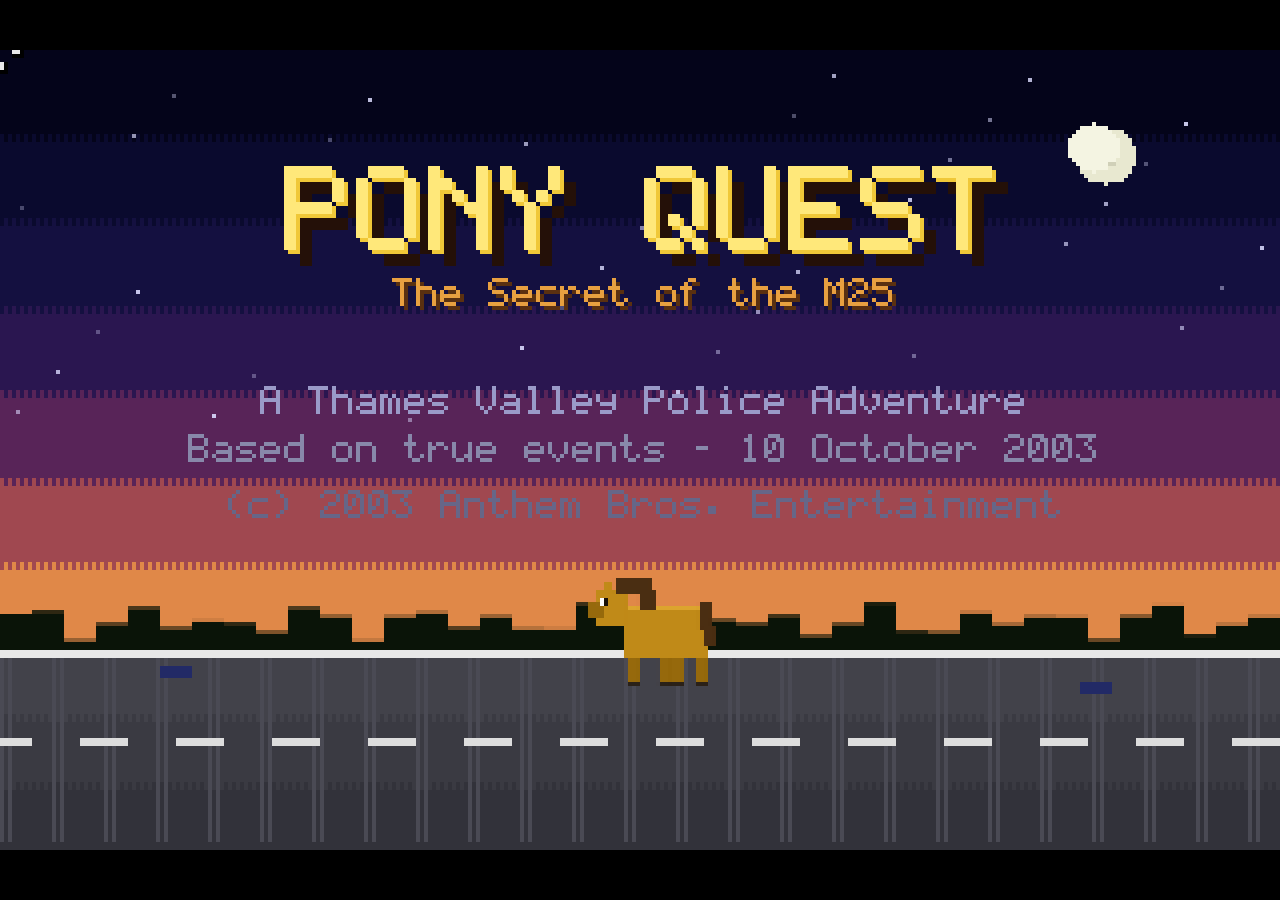
==== commit d86e896f: "Make LucasArts version the front page - index.html now serves the LucasArts game directly - Old Sier" ====
--- a/pony-quest-lucasarts.html
+++ b/pony-quest-lucasarts.html
@@ -3,1708 +3,9 @@
 <head>
 <meta charset="utf-8">
 <title>Pony Quest: The Secret of the M25</title>
-<style>
-*{margin:0;padding:0;box-sizing:border-box}
-body{background:#000;display:flex;justify-content:center;align-items:center;height:100vh;overflow:hidden}
-canvas{image-rendering:pixelated;image-rendering:crisp-edges;cursor:none}
-</style>
+<meta http-equiv="refresh" content="0; url=index.html">
 </head>
-<body>
-<canvas id="c"></canvas>
-<script>
-'use strict';
-
-// ============================================================
-//  PONY QUEST: The Secret of the M25
-//  A LucasArts-style (SCUMM 9-verb) remake of the M25 incident.
-//  320x200, VGA-dithered backgrounds, speech above heads.
-// ============================================================
-
-const W = 320, H = 200;
-const SCENE_H = 144;          // playfield height
-const SENT_Y = 146;           // sentence line baseline area
-const UI_Y = 156;             // verb grid / inventory top
-const WALK_SPEED = 1.1;
-
-// ===== CANVAS =====
-const display = document.getElementById('c');
-const dctx = display.getContext('2d');
-const buf = document.createElement('canvas');
-buf.width = W; buf.height = H;
-const fctx = buf.getContext('2d');
-const bg = document.createElement('canvas');
-bg.width = W; bg.height = SCENE_H;
-const bgctx = bg.getContext('2d');
-
-let cx_ = fctx; // current draw target (swapped to bgctx for prerender)
-
-function resize() {
-  const s = Math.max(1, Math.floor(Math.min(window.innerWidth / W, window.innerHeight / H)));
-  display.width = W * s; display.height = H * s;
-  dctx.imageSmoothingEnabled = false;
-}
-window.addEventListener('resize', resize);
-resize();
-
-// ===== DRAW HELPERS =====
-function R(x,y,w,h,c) { cx_.fillStyle=c; cx_.fillRect(x,y,w,h); }
-// banded gradient with dithered seams — the VGA sky look
-function DGRAD(x,y,w,h,cols) {
-  const n=cols.length, bh=h/n;
-  for(let i=0;i<n;i++) R(x, Math.floor(y+i*bh), w, Math.ceil(bh)+1, cols[i]);
-  for(let i=1;i<n;i++) {
-    const by=Math.floor(y+i*bh);
-    cx_.fillStyle=cols[i-1];
-    for(let r=0;r<2;r++) {
-      const yy=by+r;
-      if(yy>=y+h) break;
-      for(let xx=x+((yy+r)&1); xx<x+w; xx+=2) cx_.fillRect(xx,yy,1,1);
-    }
-  }
-}
-// pixel line (no antialiasing, unlike ctx.stroke)
-function PLINE(x0,y0,x1,y1,c,w) {
-  w=w||1;
-  const dx=x1-x0, dy=y1-y0, n=Math.max(Math.abs(dx),Math.abs(dy),1);
-  cx_.fillStyle=c;
-  for(let i=0;i<=n;i++)
-    cx_.fillRect(Math.round(x0+dx*i/n), Math.round(y0+dy*i/n), w, w);
-}
-// filled pixel circle
-function PDISC(cx,cy,r,c) {
-  cx_.fillStyle=c;
-  for(let y=-r;y<=r;y++){
-    const hw=Math.floor(Math.sqrt(r*r-y*y)+0.5);
-    cx_.fillRect(Math.round(cx-hw),Math.round(cy+y),hw*2+1,1);
-  }
-}
-
-// ===== BITMAP FONT (5x7, crisp at any integer scale) =====
-const FONT5={
-A:'0E11111F111111',B:'1E11111E11111E',C:'0E11101010110E',D:'1E11111111111E',
-E:'1F10101E10101F',F:'1F10101E101010',G:'0E11101711110F',H:'1111111F111111',
-I:'0E04040404040E',J:'0702020202120C',K:'11121418141211',L:'1010101010101F',
-M:'111B1515111111',N:'11191513111111',O:'0E11111111110E',P:'1E11111E101010',
-Q:'0E11111115120D',R:'1E11111E141211',S:'0F10100E01011E',T:'1F040404040404',
-U:'1111111111110E',V:'11111111110A04',W:'1111111515150A',X:'11110A040A1111',
-Y:'11110A04040404',Z:'1F01020408101F',
-a:'00000E010F110F',b:'10101E1111111E',c:'00000F1010100F',d:'01010F1111110F',
-e:'00000E111F100E',f:'06081C08080808',g:'00000F110F010E',h:'10101E11111111',
-i:'04000C0404040E',j:'0200060202120C',k:'10101214181412',l:'0C04040404040E',
-m:'00001A15151515',n:'00001E11111111',o:'00000E1111110E',p:'00001E111E1010',
-q:'00000F110F0101',r:'00001619101010',s:'00000F100E011E',t:'08081C08080906',
-u:'0000111111130D',v:'00001111110A04',w:'0000111115150A',x:'0000110A040A11',
-y:'000011110F010E',z:'00001F0204081F',
-'0':'0E13151519110E','1':'040C040404040E','2':'0E11010608101F','3':'1F02040201110E',
-'4':'02060A121F0202','5':'1F101E0101110E','6':'0608101E11110E','7':'1F010204080808',
-'8':'0E11110E11110E','9':'0E11110F01020C',
-'.':'000000000C0C00',',':'000000000C0408','!':'04040404040004','?':'0E110102040004',
-"'":'04040800000000','"':'0A0A0A00000000',':':'000C0C000C0C00',';':'000C0C000C0408',
-'-':'0000000E000000','(':'02040808080402',')':'08040202020408','*':'0004150E150400',
-'/':'01010204081010','&':'0C12140815120D','+':'0004041F040400',
-};
-const GLYPH={};
-for(const k in FONT5){ const s=FONT5[k],r=[]; for(let i=0;i<7;i++) r.push(parseInt(s.substr(i*2,2),16)||0); GLYPH[k]=r; }
-function normTxt(t){ return String(t).replace(/—/g,'-').replace(/…/g,'...').replace(/[‘’]/g,"'").replace(/[“”]/g,'"'); }
-function textW(t,s){ s=s||1; return normTxt(t).length*6*s-s; }
-// y = TOP of glyphs. align: 'left'|'center'|'right'
-function TXT(t,x,y,c,align,s) {
-  s=s||1; t=normTxt(t);
-  if(align==='center') x-=textW(t,s)/2;
-  else if(align==='right') x-=textW(t,s);
-  x=Math.round(x); y=Math.round(y);
-  cx_.fillStyle=c;
-  for(const ch of t) {
-    const g=GLYPH[ch];
-    if(g) for(let r=0;r<7;r++){ const v=g[r]; if(!v) continue;
-      for(let col=0;col<5;col++) if(v&(16>>col)) cx_.fillRect(x+col*s,y+r*s,s,s);
-    }
-    x+=6*s;
-  }
-}
-// outlined text, LucasArts speech style (8-direction outline)
-function OTXT(t,x,y,c,align,s) {
-  for(let ox=-1;ox<=1;ox++) for(let oy=-1;oy<=1;oy++)
-    if(ox||oy) TXT(t,x+ox,y+oy,'#000',align,s);
-  TXT(t,x,y,c,align,s);
-}
-// 3x5 micro font for in-world signage (signs, posters, car livery)
-const FONT3={
-A:'25755',C:'34443',D:'65556',E:'74647',H:'55755',I:'72227',L:'44447',M:'57555',
-N:'65555',O:'75557',P:'65644',R:'65655',S:'34216',T:'72222',U:'55557',V:'55552',
-X:'55255',Y:'55222','2':'61247','5':'74616',' ':'00000',
-};
-function TXT3(t,x,y,c) {
-  cx_.fillStyle=c; x=Math.round(x); y=Math.round(y);
-  for(const ch of t) {
-    const g=FONT3[ch];
-    if(g) for(let r=0;r<5;r++){ const v=parseInt(g[r],16);
-      for(let col=0;col<3;col++) if(v&(4>>col)) cx_.fillRect(x+col,y+r,1,1);
-    }
-    x+=4;
-  }
-}
-function wrapText(t, max) {
-  t=normTxt(t);
-  const words=t.split(' '), lines=[];
-  let cur='';
-  for(const w of words) {
-    if((cur+' '+w).trim().length>max) { lines.push(cur.trim()); cur=w; }
-    else cur+=' '+w;
-  }
-  if(cur.trim()) lines.push(cur.trim());
-  return lines;
-}
-
-// ===== GAME STATE =====
-const G = {
-  screen: 'title',
-  scene: 1,
-  inventory: [],
-  flags: {},
-  player: { x:160, y:134, tx:160, ty:134, frame:0, walking:false, action:null, visible:true },
-  pony: { x:200, y:92, tx:200, ty:92, frame:0, timer:0, state:'trot' },
-  sayQ: [],            // queue of {actor,text,cb}
-  sayCur: null,        // {actor,lines,timer,cb}
-  dialog: null,        // {choices:[{label,val}],hover,cb}
-  walkCB: null,
-  transition: 0,
-  nextScene: 0,
-  tick: 0,
-  journChoices: [],
-  hoverHot: null, hoverVerb: -1, hoverInv: -1, hoverChoice: -1,
-};
-
-// sentence-line state: selected verb + optional first (inventory) object
-const cur = { verb:null, item:null };
-function resetCur(){ cur.verb=null; cur.item=null; }
-
-// ===== VERBS (Monkey Island 9-verb grid) =====
-const VERBS = [
-  {id:'give',   label:'Give'},   {id:'pickup', label:'Pick up'}, {id:'use',  label:'Use'},
-  {id:'open',   label:'Open'},   {id:'lookat', label:'Look at'}, {id:'push', label:'Push'},
-  {id:'close',  label:'Close'},  {id:'talkto', label:'Talk to'}, {id:'pull', label:'Pull'},
-];
-const VLABEL = {}; for(const v of VERBS) VLABEL[v.id]=v.label;
-const DEFAULTS = {
-  give:   "I'd need to be holding something first.",
-  pickup: "That's staying exactly where it is.",
-  use:    "I can think of no policing application for that.",
-  open:   "It doesn't open. And I've had training in these matters.",
-  close:  "It's about as closed as it's ever going to be.",
-  push:   "I push. It declines.",
-  pull:   "Pulling achieves nothing. A theme is developing this morning.",
-  talkto: "I talk to enough inanimate objects at the Monday briefing.",
-  lookat: "It's exactly as interesting as it looks.",
-};
-
-// ===== INPUT =====
-let mx=0, my=0, clicked=false, rclicked=false;
-display.addEventListener('mousemove', e => {
-  const r = display.getBoundingClientRect();
-  mx = Math.floor((e.clientX - r.left) / (display.width / W));
-  my = Math.floor((e.clientY - r.top) / (display.height / H));
-});
-display.addEventListener('click', () => { clicked=true; });
-display.addEventListener('contextmenu', e => { e.preventDefault(); rclicked=true; });
-
-// ===== SPEECH (text above heads, LucasArts style) =====
-const VOICE = {
-  paul:   '#ffffff',
-  pony:   '#d8a838',
-  journ:  '#ff88cc',
-  phone:  '#ffff55',
-  radio:  '#ffff55',
-  cop:    '#88ddff',
-  narr:   '#55ffff',
-};
-function say(actor, text, cb) { G.sayQ.push({actor,text,cb:cb||null}); }
-function sayP(text, cb) { say('paul', text, cb); }
-function advanceSay() {
-  const c = G.sayCur;
-  G.sayCur = null;
-  if(c && c.cb) c.cb();
-}
-function updateSay() {
-  if(!G.sayCur && G.sayQ.length) {
-    const n = G.sayQ.shift();
-    G.sayCur = { actor:n.actor, lines:wrapText(n.text, 30), timer:Math.max(110, n.text.length*3.2), cb:n.cb };
-  }
-  if(G.sayCur) {
-    G.sayCur.timer--;
-    if(G.sayCur.timer<=0) advanceSay();
-  }
-}
-function sayBusy(){ return G.sayCur!==null || G.sayQ.length>0; }
-function actorAnchor(actor) {
-  switch(actor) {
-    case 'paul':  return {x:G.player.x, y:G.player.y-38};
-    case 'pony':  return {x:G.pony.x,   y:G.pony.y-26};
-    case 'journ': return {x:210, y:124-40};
-    case 'phone': return {x:36,  y:78};
-    case 'radio': return {x:60,  y:78};
-    case 'cop':   return {x:G.scene===2?115:40, y:G.scene===2?100:64};
-    case 'narr':  return {x:160, y:14};
-  }
-  return {x:160,y:14};
-}
-function drawSay() {
-  const s=G.sayCur;
-  if(!s) return;
-  const a=actorAnchor(s.actor);
-  let wmax=0;
-  for(const l of s.lines) wmax=Math.max(wmax, textW(l));
-  let sx=Math.max(wmax/2+3, Math.min(W-wmax/2-3, a.x));
-  let sy=a.y - (s.lines.length-1)*9 - 7;
-  sy=Math.max(3, sy);
-  for(let i=0;i<s.lines.length;i++)
-    OTXT(s.lines[i], sx, sy+i*9, VOICE[s.actor]||'#fff', 'center');
-}
-
-// ===== DIALOG CHOICES (bottom panel, MI style) =====
-function showChoices(choices, cb) { G.dialog={choices, hover:-1, cb}; }
-
-// ===== INVENTORY =====
-function addItem(id,name,desc){ if(!G.inventory.find(i=>i.id===id)) G.inventory.push({id,name,desc}); }
-function hasItem(id){ return G.inventory.some(i=>i.id===id); }
-function removeItem(id){ G.inventory=G.inventory.filter(i=>i.id!==id); }
-
-function drawItemIcon(id,x,y) {
-  switch(id) {
-    case 'rope':
-      PDISC(x+5,y+6,4,'#a08040');
-      PDISC(x+5,y+6,2,'#000');
-      R(x+3,y+3,2,1,'#c0a060'); R(x+8,y+8,2,2,'#806030');
-      break;
-    case 'apple':
-      R(x+3,y+4,6,5,'#c81c1c'); R(x+4,y+3,4,7,'#c81c1c');
-      R(x+4,y+4,2,2,'#f06048'); R(x+5,y+1,1,3,'#5a3a1a'); R(x+6,y+2,2,1,'#2a8828');
-      break;
-    case 'auth':
-      R(x+2,y+1,8,10,'#e8e8e0'); R(x+9,y+1,1,10,'#b8b8b0');
-      R(x+3,y+3,5,1,'#666'); R(x+3,y+5,6,1,'#666'); R(x+3,y+7,4,1,'#666');
-      R(x+7,y+8,2,2,'#b02020');
-      break;
-  }
-}
-
-// ===== SPRITES =====
-function drawPaul(px,py,frame,walking,action,talking) {
-  px=Math.floor(px); py=Math.floor(py);
-  const f=Math.floor(frame)%4;
-  const bob = walking && (f===1||f===3) ? 1 : 0;
-  const x=px-7, y=py-36+bob;
-  // soft shadow
-  cx_.fillStyle='rgba(0,0,0,0.3)'; cx_.fillRect(x,py-1,15,2); cx_.fillRect(x+2,py+1,11,1);
-  let ll=0, rl=0, al=0, ar=0;
-  if(walking){ if(f===0){ll=-2;rl=2;al=2;ar=-2;} else if(f===2){ll=2;rl=-2;al=-2;ar=2;} }
-  // ---- legs: dark trousers with crease highlight ----
-  R(x+3+ll, y+27, 4, 8, '#1e2946'); R(x+4+ll, y+27, 1, 8, '#2a3a5e');
-  R(x+8+rl, y+27, 4, 8, '#1e2946'); R(x+9+rl, y+27, 1, 8, '#2a3a5e');
-  // shoes
-  R(x+3+ll, y+34, 5, 2, '#0a0a0a'); R(x+3+ll, y+34, 4, 1, '#222');
-  R(x+8+rl, y+34, 5, 2, '#0a0a0a'); R(x+8+rl, y+34, 4, 1, '#222');
-  // ---- torso: crisp white shirt, shaded right side ----
-  R(x+2, y+13, 11, 12, '#f0f0f6');
-  R(x+11, y+13, 2, 12, '#c8c8d8');           // shade
-  R(x+2, y+13, 1, 12, '#fbfbff');            // light edge
-  // epaulettes
-  R(x+2, y+13, 3, 2, '#1e2946'); R(x+10, y+13, 3, 2, '#1e2946');
-  R(x+3, y+13, 1, 1, '#8a94b0'); R(x+11, y+13, 1, 1, '#8a94b0');
-  // collar + black tie
-  R(x+6, y+12, 3, 1, '#fbfbff');
-  R(x+6, y+13, 3, 2, '#14181f');             // knot
-  R(x+7, y+15, 2, 6, '#14181f');
-  R(x+6, y+20, 2, 2, '#14181f');             // tie tip swing
-  // chest radio (clipped, very 2003)
-  R(x+3, y+16, 3, 4, '#181820'); R(x+3, y+16, 3, 1, '#33333f'); R(x+4, y+15, 1, 1, '#555');
-  // pocket line
-  R(x+9, y+17, 3, 1, '#c8c8d8');
-  // ---- duty belt with pouches ----
-  R(x+2, y+25, 11, 2, '#0e1219');
-  R(x+6, y+25, 2, 2, '#9aa0ae');             // buckle
-  R(x+2, y+25, 2, 3, '#1a1f2a');             // pouch L
-  R(x+11, y+25, 2, 3, '#1a1f2a');            // pouch R
-  // ---- arms ----
-  if(action==='phone') {
-    R(x-1, y+14, 3, 6, '#e8e8f0'); R(x, y+10, 3, 4, '#e0b088');   // hand to ear
-    R(x+1, y+9, 2, 3, '#181820');                                  // the phone
-    R(x+12, y+15+ar, 3, 8, '#e8e8f0'); R(x+12, y+22+ar, 3, 2, '#e0b088');
-  } else if(action==='calm') {
-    R(x+12, y+15, 6, 3, '#e8e8f0'); R(x+17, y+15, 3, 3, '#e0b088'); // arm out
-    R(x-1, y+15, 3, 8, '#e8e8f0'); R(x-1, y+22, 3, 2, '#e0b088');
-  } else {
-    R(x-1, y+14+al, 3, 9, '#e8e8f0'); R(x-2, y+14+al, 1, 8, '#c8c8d8');
-    R(x-1, y+22+al, 3, 2, '#e0b088');
-    R(x+12, y+14+ar, 3, 9, '#d8d8e4'); R(x+14, y+14+ar, 1, 8, '#b8b8c8');
-    R(x+12, y+22+ar, 3, 2, '#d0a078');
-  }
-  // ---- head ----
-  R(x+3, y+5, 9, 8, '#e0b088');
-  R(x+10, y+5, 2, 8, '#c09068');             // face shade
-  R(x+2, y+7, 1, 3, '#e0b088'); R(x+12, y+7, 1, 3, '#c09068'); // ears
-  R(x+2, y+5, 1, 2, '#6a4a2a'); R(x+12, y+5, 1, 2, '#5a3c20'); // sideburns
-  // eyes with whites (blink)
-  if(G.tick%140>8) {
-    R(x+4,y+7,2,1,'#fff'); R(x+8,y+7,2,1,'#fff');
-    R(x+5,y+7,1,1,'#203040'); R(x+9,y+7,1,1,'#203040');
-  } else { R(x+4,y+7,2,1,'#c09068'); R(x+8,y+7,2,1,'#c09068'); }
-  R(x+7,y+9,1,1,'#c09068');                  // nose
-  // mouth (talk flap)
-  if(talking && Math.floor(G.tick/6)%2) R(x+6,y+11,3,2,'#7a4030');
-  else R(x+6,y+11,3,1,'#b07858');
-  // ---- peaked cap ----
-  R(x+2, y, 11, 4, '#1c2a4a');
-  R(x+2, y, 11, 1, '#2e4068');               // crown highlight
-  R(x+2, y+3, 11, 1, '#0e1628');             // cap band
-  R(x+1, y+4, 13, 1, '#0a0f1c');             // visor
-  R(x+3, y+5, 9, 1, '#060a12');              // visor shadow on brow
-  R(x+7, y+1, 1, 2, '#d0d0dc');              // badge
-}
-
-function drawPonySprite(px,py,frame,state) {
-  px=Math.floor(px); py=Math.floor(py);
-  const f=Math.floor(frame)%4;
-  const bob=(state==='trot'||state==='approach') && (f===1||f===3) ? 1 : 0;
-  const x=px-14, y=py-21+bob;
-  cx_.fillStyle='rgba(0,0,0,0.25)'; cx_.fillRect(x+2,py-1,24,2);
-  let fl=0, bl=0;
-  if(state==='trot'||state==='approach'){ if(f<2){fl=-1;bl=1;}else{fl=1;bl=-1;} }
-  const COAT='#c08a18', COATL='#dca42e', COATD='#96690c', DARK='#7a5408';
-  const MANE='#4a2e12', MANEL='#66421e';
-  // ---- legs (knee-jointed) ----
-  const leg=(lx,off)=>{
-    R(x+lx+off, y+14, 3, 3, COATD);
-    R(x+lx+Math.sign(off)+off, y+17, 3, 3, COATD);
-    R(x+lx+Math.sign(off)+off, y+20, 3, 1, '#2a2118'); // hoof
-  };
-  leg(6,fl); leg(10,bl); leg(17,fl); leg(21,bl);
-  // ---- body: rounded barrel with shading ----
-  R(x+5, y+5, 19, 10, COAT);
-  R(x+6, y+3, 17, 2, COAT);                   // rounded top
-  R(x+7, y+3, 15, 1, COATL);                  // back highlight
-  R(x+6, y+15, 17, 1, COATD);                 // rounded bottom
-  R(x+5, y+12, 19, 3, COATD);                 // belly shade
-  R(x+20, y+5, 4, 10, COATD);                 // rump shade
-  R(x+7, y+6, 8, 4, COATL);                   // shoulder light
-  // ---- tail: flowing, two-tone ----
-  R(x+24, y+3, 3, 5, MANE); R(x+25, y+7, 3, 5, MANE);
-  R(x+26, y+11, 2, 4, MANE); R(x+24, y+3, 1, 4, MANEL);
-  // ---- neck + head (left-facing) ----
-  R(x+2, y+2, 6, 8, COAT);                    // neck
-  R(x-2, y, 8, 7, COAT);                      // head
-  R(x-2, y, 8, 1, COATL);
-  R(x-4, y+3, 5, 4, COATD);                   // muzzle
-  R(x-4, y+5, 1, 1, '#3a2a14');               // nostril
-  R(x-1, y+1, 2, 5, '#e8d8b8');               // blaze!
-  // mane along neck + forelock
-  R(x+2, y-2, 8, 3, MANE); R(x+6, y+1, 4, 6, MANE);
-  R(x+3, y-2, 5, 1, MANEL); R(x-1, y-2, 3, 3, MANE);
-  // ears
-  R(x, y-3, 2, 3, COAT); R(x+4, y-3, 2, 2, COAT);
-  R(x, y-3, 1, 2, COATD);
-  // eye with white
-  R(x+1, y+2, 2, 2, '#fff'); R(x+2, y+2, 1, 2, '#180f06');
-  // munching jaw when eating
-  if(state==='eating' && Math.floor(G.tick/10)%2) { R(x-4,y+6,5,2,COATD); R(x-3,y+8,3,1,'#3a2a14'); }
-  // rope to Paul
-  if(state==='roped'||state==='calm') {
-    PLINE(x+2, y+5, G.player.x+5, G.player.y-14, '#a08040');
-    R(x-3, y+2, 1, 5, '#a08040'); R(x-4, y+3, 6, 1, '#8a6c34'); // halter
-  }
-}
-
-function drawJournalist(jx,jy,talking) {
-  jx=Math.floor(jx); jy=Math.floor(jy);
-  const x=jx-7, y=jy-36;
-  cx_.fillStyle='rgba(0,0,0,0.3)'; cx_.fillRect(x,jy-1,15,2); cx_.fillRect(x+2,jy+1,11,1);
-  // legs: khaki with shading
-  R(x+3, y+27, 4, 8, '#8a7a56'); R(x+4, y+27, 1, 8, '#9c8c66');
-  R(x+8, y+27, 4, 8, '#8a7a56'); R(x+9, y+27, 1, 8, '#7a6a48');
-  // wellies (she came prepared; it IS Horse & Hound)
-  R(x+3, y+31, 4, 5, '#2e3a28'); R(x+8, y+31, 4, 5, '#2e3a28');
-  R(x+3, y+34, 5, 2, '#1c2418'); R(x+8, y+34, 5, 2, '#1c2418');
-  // waxed green jacket, shaded
-  R(x+2, y+13, 11, 13, '#2e5e26');
-  R(x+2, y+13, 11, 1, '#427a36');
-  R(x+11, y+13, 2, 13, '#1f4419');
-  R(x+7, y+14, 1, 11, '#1f4419');           // zip line
-  R(x+3, y+21, 3, 4, '#264e20'); R(x+9, y+21, 3, 4, '#264e20'); // big pockets
-  R(x+3, y+21, 3, 1, '#427a36'); R(x+9, y+21, 3, 1, '#427a36');
-  // corduroy collar
-  R(x+3, y+12, 9, 2, '#6a4e28');
-  // press lanyard
-  R(x+6, y+14, 1, 5, '#c03838'); R(x+8, y+14, 1, 5, '#c03838');
-  R(x+6, y+19, 3, 3, '#e8e8e0'); R(x+7, y+20, 1, 1, '#c03838');
-  // left arm down
-  R(x-1, y+14, 3, 9, '#2e5e26'); R(x-1, y+22, 3, 2, '#e0b088');
-  // right arm holds notepad
-  R(x+12, y+14, 3, 5, '#2e5e26');
-  R(x+13, y+18, 7, 9, '#f0f0e4');           // notepad
-  R(x+13, y+18, 7, 1, '#c8c8b8');           // spiral
-  R(x+14, y+21, 5, 1, '#999'); R(x+14, y+23, 5, 1, '#999'); R(x+14, y+25, 3, 1, '#999');
-  const scrib = talking && Math.floor(G.tick/8)%2 ? 1:0;
-  R(x+15+scrib, y+24, 2, 3, '#e0b088');     // scribbling hand
-  R(x+16+scrib, y+22, 1, 3, '#3050c0');     // biro
-  // head
-  R(x+3, y+5, 9, 8, '#e0b088');
-  R(x+10, y+5, 2, 8, '#c09068');
-  if(G.tick%170>8) {
-    R(x+4,y+8,2,1,'#fff'); R(x+8,y+8,2,1,'#fff');
-    R(x+5,y+8,1,1,'#254020'); R(x+9,y+8,1,1,'#254020');
-  }
-  R(x+7,y+10,1,1,'#c09068');
-  if(talking && Math.floor(G.tick/6)%2) R(x+6,y+12,3,2,'#8a3a3a');
-  else R(x+6,y+12,3,1,'#a05858');
-  // blonde bob with highlight
-  R(x+2, y, 11, 5, '#d4a030');
-  R(x+2, y, 11, 1, '#e8bc48');
-  R(x+1, y+2, 3, 9, '#d4a030'); R(x+11, y+2, 3, 9, '#b8882a');
-  R(x+1, y+2, 1, 8, '#e8bc48');
-  R(x+2, y+4, 2, 2, '#d4a030');              // fringe over brow
-}
-
-function drawPoliceCarBody(x,y) {
-  // body with shading
-  R(x, y, 40, 13, '#eef0f2');
-  R(x, y, 40, 2, '#fbfcff');
-  R(x, y+10, 40, 3, '#c4c8ce');
-  R(x-1, y+2, 2, 8, '#d8dce0'); R(x+39, y+2, 2, 8, '#d8dce0'); // bumpers
-  // cab
-  R(x+3, y-5, 27, 6, '#e2e6ea');
-  R(x+3, y-5, 27, 1, '#f4f8fc');
-  R(x+5, y-4, 10, 5, '#2c4468');              // windscreen
-  R(x+6, y-4, 3, 4, '#4a6a94');               // glass glint
-  R(x+17, y-4, 11, 5, '#2c4468');
-  R(x+18, y-4, 3, 2, '#4a6a94');
-  R(x+16, y-4, 1, 5, '#c8ccd2');              // pillar
-  // battenburg ends + white door panel with livery
-  R(x, y+4, 40, 4, '#f0c020');
-  R(x, y+4, 3, 4, '#1848b0'); R(x+5, y+4, 3, 4, '#1848b0');
-  R(x+32, y+4, 3, 4, '#1848b0'); R(x+37, y+4, 3, 4, '#1848b0');
-  R(x+9, y+4, 22, 5, '#f8f8fa');
-  TXT3('POLICE', x+10, y+4, '#1848b0');
-  // wheels with hubs and arches
-  R(x+3, y+9, 9, 7, '#0c0c0e'); R(x+5, y+11, 5, 4, '#3a3a42'); R(x+6, y+12, 3, 2, '#8a8a94');
-  R(x+28, y+9, 9, 7, '#0c0c0e'); R(x+30, y+11, 5, 4, '#3a3a42'); R(x+31, y+12, 3, 2, '#8a8a94');
-  // headlight / rear
-  R(x+38, y+2, 2, 2, '#ffe9a0'); R(x, y+2, 2, 2, '#b02020');
-  // lightbar base
-  R(x+9, y-7, 15, 2, '#20242c');
-}
-function drawCarLights(x,y) {
-  const f1 = Math.floor(G.tick/8)%2===0;
-  R(x+9,  y-8, 6, 2, f1?'#5566ff':'#1c2050');
-  R(x+18, y-8, 6, 2, f1?'#1c2050':'#5566ff');
-  if(f1) R(x+8, y-9, 8, 1, 'rgba(90,110,255,0.5)');
-  else   R(x+17, y-9, 8, 1, 'rgba(90,110,255,0.5)');
-}
-
-// ============================================================
-//  BACKGROUNDS (prerendered to bg canvas on scene init)
-// ============================================================
-
-function renderBG(n) {
-  cx_ = bgctx;
-  cx_.clearRect(0,0,W,SCENE_H);
-  if(n===1) renderStation();
-  else if(n===2) renderMotorway();
-  else renderPress();
-  cx_ = fctx;
-}
-
-// 50% checkerboard dither overlay
-function DITH(x,y,w,h,c,par) {
-  cx_.fillStyle=c;
-  for(let yy=y;yy<y+h;yy++)
-    for(let xx=x+((yy+(par||0))&1);xx<x+w;xx+=2)
-      cx_.fillRect(xx,yy,1,1);
-}
-// deterministic speckle
-function SPECK(x,y,w,h,c,mod,lim) {
-  cx_.fillStyle=c;
-  for(let xx=x;xx<x+w;xx++)
-    for(let yy=y;yy<y+h;yy++)
-      if((xx*7+yy*13)%mod<lim) cx_.fillRect(xx,yy,1,1);
-}
-
-// --- Scene 1: Thames Valley Police station office, 6:30 AM ---
-function renderStation() {
-  // ceiling with tile seams
-  R(0,0,W,8,'#cfcabb');
-  R(0,7,W,1,'#a8a294');
-  for(let tx=20;tx<W;tx+=40) R(tx,0,1,7,'#bab4a5');
-  // strip light + glow halo
-  R(108,2,104,4,'#fffbe8'); R(110,3,100,2,'#ffffff');
-  R(106,2,2,4,'#8a8a80'); R(212,2,2,4,'#8a8a80');
-  DITH(96,6,128,3,'#fdf6d8');
-  // wall: warm plaster, darker at corners, dither seams
-  DGRAD(0,8,W,62,['#c8a878','#c0a070','#b89868']);
-  DITH(0,8,26,62,'#a88a5c'); DITH(294,8,26,62,'#a88a5c',1);
-  DITH(96,8,128,20,'#d4b484');            // light pool on wall
-  // dado rail + lower panel wall
-  R(0,70,W,3,'#7a5c38'); R(0,70,W,1,'#8f7046');
-  DGRAD(0,73,W,20,['#9a7a4e','#8f7046']);
-  for(let vx=8;vx<W;vx+=24) R(vx,74,1,18,'#84663e');
-  R(0,93,W,3,'#5a4228'); R(0,93,W,1,'#6e5232');   // skirting
-  // floor: blue-grey lino tiles, grout lines + sparse speckle
-  DGRAD(0,96,W,SCENE_H-96,['#7a808a','#737982','#6a707a','#626870']);
-  for(let ty=104;ty<SCENE_H;ty+=12) R(0,ty,W,1,'#585e66');
-  for(let ty=96;ty<SCENE_H;ty+=12) {
-    const row=((ty-96)/12|0)%2*11;
-    for(let tx=row;tx<W;tx+=22) R(tx,ty,1,Math.min(12,SCENE_H-ty),'#585e66');
-  }
-  SPECK(0,97,W,SCENE_H-97,'#868c96',23,2);
-  SPECK(0,97,W,SCENE_H-97,'#5a6068',29,2);
-  // strip light pool
-  SPECK(104,98,112,24,'#8e949e',3,1);
-  SPECK(124,122,72,16,'#8a9099',4,1);
-  // ---- window (left): night outside ----
-  R(10,16,68,68,'#4a3820');                // outer frame
-  R(12,18,64,64,'#6a5230'); R(12,18,64,2,'#7e6440'); R(12,18,2,64,'#7e6440');
-  R(16,22,56,56,'#0e1430');                // glass base
-  DGRAD(16,22,56,56,['#0e1430','#141c3e','#1c264e','#242f5c']);
-  // distant town: rooftops + lit windows
-  R(16,62,18,16,'#0a0e22'); R(38,58,14,20,'#0a0e22'); R(56,64,16,14,'#0a0e22');
-  R(20,66,2,2,'#f0d878'); R(26,70,2,2,'#d8b850'); R(42,62,2,2,'#f0d878');
-  R(46,68,2,2,'#c8a840'); R(60,68,2,2,'#f0d878'); R(66,72,2,2,'#d8b850');
-  // streetlamp
-  R(50,56,1,12,'#1c2440'); R(48,54,5,2,'#f8c860'); R(49,56,3,1,'#8a6c30');
-  // moon with craters
-  PDISC(62,30,6,'#3a4478');                // soft rim
-  PDISC(62,30,5,'#e8e8d0'); PDISC(60,29,4,'#f4f4e2');
-  R(63,31,2,1,'#d0d0b8'); R(60,28,1,1,'#d8d8c0');
-  // stars
-  R(22,26,1,1,'#c8ccf0'); R(34,32,1,1,'#9aa0d0'); R(68,44,1,1,'#c8ccf0'); R(28,44,1,1,'#8a90c0');
-  // glazing bars + sill
-  R(42,22,4,56,'#6a5230'); R(42,22,4,1,'#7e6440');
-  R(16,48,56,4,'#6a5230'); R(16,48,56,1,'#7e6440');
-  R(10,82,68,4,'#7e6440'); R(10,85,68,1,'#4a3820'); // sill
-  R(14,86,60,3,'#3a2c18');                 // sill shadow
-  // glass reflection streak
-  DITH(18,24,6,20,'#3a4470');
-  // ---- door (centre) ----
-  R(126,16,50,80,'#3a2410');               // frame
-  R(128,18,46,78,'#54381c'); R(128,18,46,2,'#68482a');
-  // EXIT sign, glowing
-  R(135,19,32,11,'#0a2c10');
-  R(136,20,30,9,'#0c3a14'); R(137,21,28,7,'#136020');
-  R(137,21,28,1,'#1c7a30');
-  TXT3('EXIT',144,23,'#8aff9a');
-  // door slab
-  R(132,31,38,65,'#6a4a26');
-  R(132,31,38,1,'#7e5c34'); R(132,31,1,65,'#7e5c34');
-  for(let gy=33;gy<94;gy+=4) R(134,gy,34,1,'#63451f'); // grain
-  // recessed panels
-  const pnl=(px,pyy,pw,ph)=>{ R(px,pyy,pw,ph,'#4e3416'); R(px+1,pyy+1,pw-2,ph-2,'#5c3e1c');
-    R(px,pyy,pw,1,'#3a2610'); R(px,pyy,1,ph,'#3a2610'); R(px+1,pyy+ph-1,pw-1,1,'#7e5c34'); };
-  pnl(136,35,14,26); pnl(152,35,14,26);
-  pnl(136,65,14,26); pnl(152,65,14,26);
-  R(165,62,5,2,'#d8c890'); R(165,62,5,1,'#f0e4b0'); R(168,64,2,3,'#b8a870'); // brass handle
-  R(126,16,2,80,'#2a1a0c');                // hinge-side shadow
-  // ---- clock: proper pixel circle ----
-  PDISC(218,34,11,'#3a2a1a');
-  PDISC(218,34,9,'#f0ecd8');
-  R(218,26,1,2,'#555'); R(218,40,1,2,'#555'); R(210,34,2,1,'#555'); R(224,34,2,1,'#555');
-  PLINE(218,34,218,41,'#1a1a1a');          // minute: 30
-  PLINE(218,34,213,36,'#1a1a1a');          // hour: ~6:30
-  R(218,34,1,1,'#802020');
-  R(214,46,9,2,'#2a1e10');                 // wall shadow under clock
-  // ---- notice board: cork with pinned clutter ----
-  R(230,22,58,48,'#4e3618');
-  R(232,24,54,44,'#5e4220'); R(232,24,54,1,'#6e5030');
-  R(235,27,48,38,'#b08c58');
-  SPECK(235,27,48,38,'#9a7848',7,2); SPECK(235,27,48,38,'#c0a068',11,2);
-  // fun run flyer
-  R(238,30,16,13,'#f0ead4'); R(240,33,12,1,'#888'); R(240,36,9,1,'#888'); R(240,39,11,1,'#bbb');
-  R(245,30,1,1,'#c02020');
-  // MISSING CAT poster (Sgt Willis lives in hope)
-  R(257,31,21,15,'#ffe9a8'); R(259,33,17,1,'#666');
-  R(263,36,7,6,'#8a8a8a'); R(264,37,2,1,'#333'); R(268,37,2,1,'#333'); // cat face
-  R(262,35,2,2,'#8a8a8a'); R(269,35,2,2,'#8a8a8a');                    // ears
-  R(267,31,1,1,'#2020c0');
-  // kettle memo
-  R(240,46,15,16,'#a8d4f0'); R(242,49,11,1,'#557'); R(242,52,9,1,'#557'); R(242,55,11,1,'#557');
-  R(247,46,1,1,'#c02020');
-  // rota grid
-  R(259,48,22,14,'#f0d8a8');
-  for(let gx=261;gx<279;gx+=5) R(gx,50,1,10,'#a08850');
-  for(let gy=50;gy<60;gy+=4) R(261,gy,18,1,'#a08850');
-  R(270,48,1,1,'#20a040');
-  // ---- coat rack (right wall) ----
-  R(303,42,5,54,'#54381c'); R(303,42,2,54,'#68482a');
-  R(294,46,18,4,'#54381c'); R(294,46,18,1,'#68482a');
-  R(295,50,2,3,'#3a2610'); R(306,50,2,3,'#3a2610'); // hooks
-  // Paul's hi-vis on the near hook
-  R(292,52,8,15,'#e8d820'); R(292,52,8,3,'#f4ec4c'); R(293,58,6,2,'#c8c8c8');
-  // ---- filing cabinet ----
-  R(176,54,32,42,'#7e8288');
-  R(176,54,32,2,'#9ea2a8'); R(176,54,2,42,'#8e9298');
-  R(206,54,2,42,'#5e6268');
-  for(let d=0;d<3;d++) {
-    R(180,59+d*12,24,10,'#6e7278');
-    R(180,59+d*12,24,1,'#8e9298');
-    R(180,68+d*12,24,1,'#52565c');
-    R(188,62+d*12,8,3,'#4e5258'); R(189,63+d*12,6,1,'#9ea2a8'); // recessed handle
-    R(182,61+d*12,4,3,'#d8d8d0');                                // label slot
-  }
-  // kettle of contention, on top
-  R(184,47,13,8,'#c8ccd2'); R(184,47,13,2,'#e2e6ea'); R(196,49,3,4,'#c8ccd2');
-  R(186,45,8,2,'#3a3a40'); R(182,50,2,3,'#8a8e94');
-  R(176,96,32,3,'#4a4e54');                // cabinet floor shadow
-  // ---- poster left of door: TVP crest ----
-  R(94,32,28,38,'#12305a');
-  R(96,34,24,34,'#1c3e6e'); R(96,34,24,1,'#2c527e');
-  PDISC(108,45,7,'#c8a020'); PDISC(108,45,5,'#1c3e6e'); R(105,42,6,6,'#c8a020'); // crest
-  TXT3('THAMES',96,54,'#bcd4ec');
-  TXT3('VALLEY',96,60,'#bcd4ec');
-  TXT3('POLICE',97,66,'#e8d060');
-  // ---- desk: proper wood, drawers, shadow ----
-  R(4,124,122,6,'#2c2018');                // floor shadow
-  R(8,94,114,8,'#7a5426');
-  R(8,94,114,2,'#8f6634'); R(8,94,1,8,'#8f6634');
-  for(let gx=12;gx<118;gx+=9) R(gx,97,6,1,'#6e4a20'); // grain
-  R(10,102,110,24,'#4e3012');
-  R(10,102,110,2,'#5e3c1c');
-  R(14,106,48,17,'#42280e'); R(15,107,46,15,'#4a2c10');   // drawer L
-  R(34,113,8,2,'#8a6c34');
-  R(66,106,48,17,'#42280e'); R(67,107,46,15,'#4a2c10');   // drawer R
-  R(86,113,8,2,'#8a6c34');
-  R(13,126,5,7,'#38220a'); R(112,126,5,7,'#38220a');      // legs
-  // chair behind desk
-  R(54,84,26,8,'#22222c'); R(54,84,26,2,'#32323e');
-  R(58,66,18,19,'#2a2a36'); R(58,66,18,2,'#3a3a48'); R(59,68,3,15,'#343440');
-  R(56,90,3,6,'#18181e'); R(75,90,3,6,'#18181e');
-  // in/out tray + papers
-  R(98,88,20,6,'#5a5a64'); R(99,86,18,3,'#e8e8dc'); R(100,84,16,2,'#dcdccc');
-  R(101,85,12,1,'#999');
-  // desk phone (proper 2003 unit, cord included)
-  R(22,86,26,10,'#20202a'); R(22,86,26,2,'#33333f');
-  R(24,90,12,4,'#2c2c38');
-  for(let bx=0;bx<3;bx++) for(let by=0;by<2;by++) R(38+bx*3,89+by*3,2,2,'#484856');
-  R(20,82,8,5,'#20202a'); R(42,82,8,5,'#20202a'); R(22,80,26,4,'#2a2a36'); // handset
-  R(22,80,26,1,'#3c3c4a');
-  PLINE(20,86,14,94,'#33333f');            // curly-ish cord
-  R(13,92,2,2,'#33333f'); R(15,90,2,2,'#33333f');
-  // radio base station + antenna
-  R(52,84,20,12,'#2a2a32'); R(52,84,20,2,'#3c3c46');
-  R(54,88,12,6,'#14141a'); R(55,89,10,4,'#1e3a1e'); R(56,90,6,1,'#4ac04a');
-  R(68,86,3,8,'#3c3c46'); R(69,87,1,6,'#666');
-  R(66,78,2,7,'#8a8a92'); R(65,77,4,1,'#8a8a92');
-  // fruit bowl
-  R(72,90,14,5,'#7a5c34'); R(73,89,12,2,'#8f6e40'); R(74,94,10,1,'#5e4424');
-  // coffee mug, steaming
-  R(86,87,9,8,'#ece4d4'); R(86,87,9,1,'#f8f4e8'); R(94,89,3,4,'#ece4d4');
-  R(87,88,7,2,'#4a2810');
-  R(88,82,1,3,'#c8c4b8'); R(90,80,1,3,'#c8c4b8'); // steam
-  // TVP mug slogan
-  R(88,91,4,3,'#2050a0');
-}
-
-// dynamic per-frame extras for scene 1
-function drawStationDyn() {
-  // phone light + handset judder while ringing
-  const flash = G.flags.phoneRinging && Math.floor(G.tick/12)%2===0;
-  R(44,88,3,3, flash?'#ff2222':'#441111');
-  if(flash) R(43,87,5,1,'rgba(255,80,80,0.4)');
-  if(G.flags.phoneRinging) {
-    const j=Math.floor(G.tick/4)%2;
-    R(22,79-j,26,1,'#3c3c4a');
-    if(G.tick%160<55) OTXT('RRRING!', 36, 66, '#ffff66', 'center');
-  }
-  // rope coiled on hook (pixel rings, no antialiasing)
-  if(!hasItem('rope') && !G.flags.ropeOnPony) {
-    PDISC(307,61,6,'#8a6c34');
-    PDISC(307,61,4,'#a58448');
-    PDISC(307,61,2,'#54381c');
-    R(304,56,3,2,'#c0a060');
-    R(308,65,4,3,'#8a6c34'); R(310,67,3,2,'#75582a'); // loose end
-  }
-  // apple in bowl
-  if(!hasItem('apple') && !G.flags.appleGone) {
-    R(76,86,6,5,'#c81c1c'); R(77,85,4,7,'#c81c1c');
-    R(77,87,2,2,'#f06048'); R(78,83,1,3,'#5a3a1a'); R(79,84,2,1,'#2a8828');
-  }
-}
-
-// --- Scene 2: M25 southbound, dawn ---
-function renderMotorway() {
-  // dawn sky: rich banded gradient
-  DGRAD(0,0,W,50,['#141034','#301a4c','#58255a','#8c3a58','#b85846','#dd8040','#f0a850']);
-  // dithered cloud streaks
-  DITH(30,12,80,3,'#3c2456'); DITH(140,8,110,3,'#241848',1);
-  DITH(60,26,120,3,'#a04c50'); DITH(190,34,90,2,'#cc6c44',1);
-  // rising sun, half over the treeline
-  PDISC(252,48,9,'#ffd870'); PDISC(252,47,7,'#ffefa8');
-  DITH(238,36,29,12,'#f0b058');
-  // birds
-  R(80,18,2,1,'#100c28'); R(83,17,2,1,'#100c28'); R(96,24,2,1,'#100c28'); R(99,23,2,1,'#100c28');
-  // tree line, two-tone with dawn-lit tops
-  for(let tx=0;tx<W;tx+=7) {
-    const th=4+Math.sin(tx*0.31)*2.5+Math.cos(tx*0.73)*1.5;
-    R(tx,50-th,7,th+8,'#10240f');
-    R(tx,50-th,7,2,'#23401c');
-  }
-  DITH(0,52,W,4,'#1a3016');
-  // ---- grass verge (left) ----
-  DGRAD(0,56,90,SCENE_H-56,['#2a5a1a','#316522','#3a7a2a','#428832']);
-  SPECK(0,58,86,SCENE_H-58,'#245414',11,3);
-  SPECK(0,58,86,SCENE_H-58,'#4c9038',13,2);
-  // a few daisies
-  R(12,96,2,2,'#e8e8e0'); R(30,116,2,2,'#e8e8e0'); R(70,130,2,2,'#e8e8e0'); R(48,102,2,2,'#e0d040');
-  // field beyond fence: the herd that did NOT escape (smug)
-  const miniPony=(mx,my,c1,c2)=>{
-    R(mx,my,8,4,c1); R(mx+1,my-1,6,1,c1); R(mx-2,my-2,4,3,c1);
-    R(mx-1,my-3,4,1,c2); R(mx+7,my-1,2,3,c2);            // mane+tail
-    R(mx+1,my+4,1,2,c2); R(mx+3,my+4,1,2,c2); R(mx+5,my+4,1,2,c2); R(mx+7,my+4,1,2,c2);
-    R(mx-2,my-1,1,1,'#100c08');                           // eye
-  };
-  miniPony(16,60,'#c08a18','#7a5408');
-  miniPony(38,64,'#8a6a3a','#4a3212');
-  miniPony(28,57,'#d8d0c0','#8a8478');
-  // ---- post & rail fence with THE gap (x52..80) ----
-  for(let fx=6;fx<=80;fx+=14) {
-    if(fx>48 && fx<80) continue;
-    R(fx,58,3,24,'#6a5030'); R(fx,58,1,24,'#7e6240'); R(fx,58,3,2,'#8a6c48');
-  }
-  R(6,63,44,3,'#6a5030'); R(6,63,44,1,'#7e6240');
-  R(6,73,44,3,'#6a5030'); R(6,73,44,1,'#7e6240');
-  // splintered rail ends at the gap
-  R(50,63,5,3,'#8a6c48'); R(54,64,2,1,'#a58448');
-  R(50,73,4,3,'#8a6c48'); R(53,75,2,1,'#a58448');
-  R(78,64,2,2,'#8a6c48'); R(78,74,2,2,'#8a6c48');
-  // hoof-churned mud through the gap
-  DITH(52,80,28,8,'#5a4424'); DITH(56,88,22,6,'#4e3a1e',1);
-  R(60,84,3,2,'#3a2c14'); R(68,90,3,2,'#3a2c14');
-  // ---- distant overbridge across the carriageway ----
-  R(90,50,230,3,'#3a3a44'); R(90,50,230,1,'#50505c');
-  R(120,53,4,3,'#32323c'); R(200,53,4,3,'#32323c'); R(280,53,4,3,'#32323c');
-  // ---- road surface ----
-  DGRAD(90,56,W-90,SCENE_H-56,['#52525a','#4c4c54','#46464e','#40404a']);
-  SPECK(92,58,W-92,SCENE_H-58,'#5a5a64',17,2);
-  SPECK(92,58,W-92,SCENE_H-58,'#3a3a42',19,2);
-  // tyre-wear bands in each lane
-  DITH(112,58,10,SCENE_H-58,'#44444c'); DITH(132,58,10,SCENE_H-58,'#44444c',1);
-  DITH(170,58,10,SCENE_H-58,'#44444c'); DITH(190,58,10,SCENE_H-58,'#44444c',1);
-  DITH(230,58,10,SCENE_H-58,'#44444c'); DITH(250,58,10,SCENE_H-58,'#44444c',1);
-  // oil stain + old skid
-  DITH(180,100,14,8,'#30303a'); DITH(184,104,8,5,'#26262e',1);
-  R(242,70,2,26,'#38383f'); R(246,70,2,26,'#38383f');
-  // edge line
-  R(90,56,3,SCENE_H-56,'#e8e8e8'); R(93,56,1,SCENE_H-56,'#b8b8b8');
-  // lane dashes + cat's eyes
-  for(let ly=58;ly<SCENE_H;ly+=14) {
-    R(148,ly,3,7,'#e8e8e8'); R(208,ly,3,7,'#e8e8e8'); R(268,ly,3,7,'#e8e8e8');
-    R(149,ly+10,2,2,'#f0d858'); R(209,ly+10,2,2,'#f0d858'); R(269,ly+10,2,2,'#f0d858');
-  }
-  // hard shoulder line + crash barrier (right)
-  R(300,56,2,SCENE_H-56,'#e8e8e8');
-  for(let by=60;by<SCENE_H;by+=18) { R(308,by,4,12,'#8a8a94'); R(308,by,1,12,'#b0b0ba'); }
-  for(let ry=68;ry<SCENE_H;ry+=30) {
-    R(305,ry,15,4,'#b8b8c2'); R(305,ry,15,1,'#d8d8e0'); R(305,ry+3,15,1,'#8a8a94');
-  }
-  // ---- closure signage ----
-  const sign=(sx,sy,txt)=>{
-    R(sx-1,sy-1,20,15,'#c8c8c8'); R(sx,sy,18,13,'#d83808');
-    R(sx+2,sy+2,14,9,'#ffb830'); R(sx+2,sy+2,14,1,'#ffd870');
-    TXT3(txt,sx+3+(txt.length<4?2:0),sy+4,'#5a1c00');
-    R(sx+7,sy+14,4,12,'#5a5a62'); R(sx+7,sy+14,1,12,'#7a7a84');
-    R(sx+4,sy+26,10,2,'#3a3a42');
-  };
-  sign(96,62,'M25');
-  sign(120,66,'SHUT');
-  // ---- cones, with stripes and shadows ----
-  for(let cn=110;cn<160;cn+=14) {
-    R(cn+1,88,3,3,'#e84400'); R(cn,91,5,3,'#f8f0e0'); R(cn-1,94,7,4,'#e84400');
-    R(cn+1,88,1,3,'#ff7838'); R(cn-1,94,1,4,'#ff7838');
-    R(cn-2,98,9,2,'#c83800'); R(cn-2,99,9,1,'#8a2800');
-    DITH(cn-3,100,11,2,'#38383f');
-  }
-  // police cars (bodies; lights drawn dynamic)
-  drawPoliceCarBody(96,116);
-  drawPoliceCarBody(238,124);
-}
-function drawMotorwayDyn() {
-  drawCarLights(96,116);
-  drawCarLights(238,124);
-  // matrix board on the overbridge, scrolling its one moment of glory
-  if(Math.floor(G.tick/40)%2===0) TXT3('M25 SHUT',188,44,'#ffb020');
-  else TXT3('PONY',196,44,'#ffb020');
-  if(G.flags.applePlaced && !G.flags.appleEaten2) {
-    R(G.flags.appleX-2, G.flags.appleY-3, 5, 4, '#c81c1c');
-    R(G.flags.appleX-2, G.flags.appleY-2, 2, 1, '#f06048');
-    R(G.flags.appleX-1, G.flags.appleY-5, 1, 2, '#5a3a1a');
-  }
-}
-
-// --- Scene 3: hard shoulder press scrum, 7:20 AM ---
-function renderPress() {
-  // brightening morning sky
-  DGRAD(0,0,W,38,['#5a4488','#8a5a74','#c87850','#eda454','#f8c468']);
-  DITH(20,8,90,3,'#6e4e80'); DITH(160,16,120,3,'#d88850',1);
-  // sun properly up now
-  PDISC(268,20,8,'#fff0b0'); PDISC(268,19,6,'#fffce0');
-  DITH(254,10,29,14,'#f8d078');
-  // birds heading somewhere sensible
-  R(48,10,2,1,'#2a1c40'); R(51,9,2,1,'#2a1c40'); R(62,14,2,1,'#2a1c40');
-  // treeline
-  for(let tx=0;tx<W;tx+=6) {
-    const th=4+Math.sin(tx*0.4)*2+Math.cos(tx*0.9);
-    R(tx,38-th,6,th+6,'#1e3e18');
-    R(tx,38-th,6,2,'#33582a');
-  }
-  // distant carriageway, traffic flowing again
-  DGRAD(0,42,W,22,['#5e5e66','#56565e','#50505a']);
-  SPECK(0,44,W,18,'#66666e',13,2);
-  for(let lx=0;lx<W;lx+=16) R(lx,52,8,2,'#d8d8d8');
-  R(0,42,W,1,'#6e6e78');
-  // crash barrier with posts
-  R(0,62,W,2,'#8a8a94');
-  R(0,64,W,4,'#b8b8c2'); R(0,64,W,1,'#d8d8e0'); R(0,67,W,1,'#8a8a94');
-  for(let px=8;px<W;px+=24) R(px,64,2,8,'#6e6e78');
-  // hard shoulder, textured
-  DGRAD(0,72,W,16,['#7e7e76','#76766e','#6e6e66']);
-  SPECK(0,73,W,14,'#8a8a82',11,2); SPECK(0,73,W,14,'#62625a',17,2);
-  R(0,72,W,1,'#9a9a92');
-  // grass, flowered
-  DGRAD(0,88,W,SCENE_H-88,['#4a7a3a','#428838','#3a7a34','#347030']);
-  SPECK(0,90,W,SCENE_H-90,'#2e5c24',13,3);
-  SPECK(0,90,W,SCENE_H-90,'#5a9c48',11,2);
-  R(146,98,2,2,'#e8e8e0'); R(250,110,2,2,'#e8e8e0'); R(292,96,2,2,'#e0d040');
-  R(178,132,2,2,'#e8e8e0'); R(36,120,2,2,'#e0d040');
-  // the Horse & Hound press hatchback, parked with journalistic urgency
-  R(252,74,52,14,'#2e5e26'); R(252,74,52,2,'#427a36');
-  R(258,68,34,7,'#2a5422'); R(262,69,10,5,'#8ab0c8'); R(276,69,12,5,'#8ab0c8');
-  R(263,69,3,3,'#b8d4e4');
-  R(252,80,52,3,'#f0ead4');                    // livery stripe
-  TXT3('H  H',264,80,'#8a2020'); R(272,81,3,1,'#8a2020');
-  R(256,84,8,7,'#0c0c0e'); R(258,86,4,3,'#3a3a42');
-  R(290,84,8,7,'#0c0c0e'); R(292,86,4,3,'#3a3a42');
-  R(302,76,2,3,'#ffe9a0');
-  // roof-tossed camera bag + thermos: deadline chic
-  R(268,64,10,4,'#5a4a32'); R(280,64,4,5,'#c03838'); R(280,64,4,1,'#e05858');
-  drawPoliceCarBody(16,76);
-  drawPoliceCarBody(64,80);
-  // skid marks where somebody braked for a pony
-  R(112,76,16,2,'#4e4e46'); R(114,80,13,2,'#4e4e46');
-}
-function drawPressDyn() {
-  drawCarLights(16,76);
-  drawCarLights(64,80);
-  // background traffic flowing again (with windows and glints)
-  const o=(G.tick*0.6)%(W+40);
-  const car=(cx0,cy,c)=>{ const x=cx0-20;
-    R(x,cy,12,4,c); R(x+2,cy-2,7,3,c); R(x+3,cy-1,5,2,'#28405e');
-    R(x+1,cy+3,2,2,'#111'); R(x+9,cy+3,2,2,'#111');
-  };
-  car(o,46,'#c04040'); car((o+90)%(W+40),48,'#4060c0');
-  car((o+180)%(W+40),45,'#909098'); car((o+260)%(W+40),49,'#40a050');
-}
-
-// ============================================================
-//  HOTSPOTS
-// ============================================================
-// Each hotspot: rect, stand point (sx,sy), per-verb handlers,
-// items{} for "Use X with / Give X to", rverb = right-click default.
-
-function getHotspots() {
-  switch(G.scene) {
-    case 1: return [
-      { id:'phone', label:'phone', x:20,y:80,w:30,h:18, sx:36,sy:128, rverb:'use',
-        lookat:()=>sayP(G.flags.phoneAnswered
-          ? "The desk phone. The red light has finally stopped flashing."
-          : "A standard-issue Thames Valley Police desk phone. The red light is flashing like it's personal."),
-        use:()=>answerPhone(), pickup:()=>answerPhone(), open:()=>sayP("It's a phone, not a sandwich."),
-        talkto:()=>sayP(G.flags.phoneAnswered ? "There's no one on the line now. Just me and the dial tone, and we've said all we need to." : "Traditionally one lifts the receiver first. Even in Thames Valley."),
-      },
-      { id:'radio', label:'radio', x:52,y:78,w:20,h:20, sx:60,sy:128, rverb:'use',
-        lookat:()=>sayP("My police radio. It crackles with authority. Mostly crackles, actually."),
-        use:()=>useRadio(), talkto:()=>useRadio(),
-        pickup:()=>sayP("It stays on the desk. Health and safety did a whole seminar about it."),
-      },
-      { id:'coffee', label:'mug of coffee', x:84,y:87,w:13,h:11, sx:88,sy:128, rverb:'use',
-        lookat:()=>sayP("My morning coffee. Strong enough to arrest someone on its own."),
-        use:()=>sayP("Mmm. Tastes like duty."),
-        pickup:()=>sayP("If I carry it, I'll only end up spilling it on a pony. Trust me on this."),
-        push:()=>sayP("Careful! That's evidence. Of my caffeine problem."),
-      },
-      { id:'apple', label:'apple', x:70,y:84,w:16,h:13, sx:78,sy:128, rverb:'pickup',
-        lookat:()=>hasItem('apple')||G.flags.appleGone
-          ? sayP("An empty fruit bowl. The five-a-day plan is going badly.")
-          : sayP("A fresh red apple. I was saving it for lunch. Ponies famously love these."),
-        pickup:()=>{
-          if(hasItem('apple')||G.flags.appleGone) return sayP("The bowl is empty. Like my stomach will be at lunchtime.");
-          addItem('apple','apple','A fresh red apple. Crunchy. Tactically delicious.');
-          sayP("Sorry, lunch. You've been promoted to police equipment.");
-        },
-        use:()=>sayP("Not yet. I have a feeling someone four-legged will want this more than I do."),
-      },
-      { id:'window', label:'window', x:12,y:18,w:64,h:64, sx:44,sy:128, rverb:'lookat',
-        lookat:()=>sayP("Pre-dawn darkness. Somewhere out there is the M25, and somewhere on it, apparently, is a Shetland pony."),
-        open:()=>sayP("Painted shut since 1987. Budget cuts."),
-        use:()=>sayP("I can see myself in the reflection. Looking sharp, Anthem. Looking sharp."),
-      },
-      { id:'clock', label:'clock', x:206,y:22,w:24,h:24, sx:218,sy:128, rverb:'lookat',
-        lookat:()=>sayP("Half past six in the morning. Friday the tenth of October, 2003. Far too early for equine emergencies."),
-        use:()=>sayP("I can't turn back time. Believe me, I've tried at every Monday briefing."),
-        push:()=>sayP("Time flies on its own, thanks."),
-        pull:()=>sayP("Pulling the clock will not delay rush hour."),
-      },
-      { id:'board', label:'notice board', x:230,y:22,w:58,h:48, sx:260,sy:128, rverb:'lookat',
-        lookat:()=>sayP("A charity fun run, a missing cat poster, and a two-page memo about kettle usage. Someone used the word 'henceforth'."),
-        pickup:()=>sayP("I'm not taking the missing cat poster down. Sergeant Willis is still hopeful. It's been eight months."),
-        pull:()=>sayP("If I pull one pin, the whole administrative house of cards comes down."),
-      },
-      { id:'hivis', label:'hi-vis jacket', x:289,y:50,w:13,h:19, sx:294,sy:130, rverb:'lookat',
-        lookat:()=>sayP("My high-visibility jacket. Dazzling. Radiant. Utterly wasted on an empty motorway."),
-        pickup:()=>sayP("No. The moment I put on the hi-vis, this officially becomes a Major Incident. Paperwork doubles."),
-        use:()=>sayP("The white shirt photographs better, and something tells me there will be photographs."),
-      },
-      { id:'rope', label:'rope', x:300,y:44,w:20,h:36, sx:300,sy:130, rverb:'pickup',
-        lookat:()=>hasItem('rope')||G.flags.ropeOnPony
-          ? sayP("Just an empty coat hook now.")
-          : sayP("A sturdy coil of rope on the coat rack. Excellent for rounding things up. Things with hooves, say."),
-        pickup:()=>{
-          if(hasItem('rope')||G.flags.ropeOnPony) return sayP("I already took it.");
-          addItem('rope','rope','A sturdy rope. Standard issue for non-standard mornings.');
-          sayP("I have a feeling this is going to be a rope sort of a day.");
-        },
-        pull:()=>sayP("It's not attached to anything except the hook. And my destiny."),
-        use:()=>sayP("Maybe I should just pick it up like a normal officer."),
-      },
-      { id:'kettle', label:'kettle', x:180,y:43,w:22,h:13, sx:192,sy:128, rverb:'lookat',
-        lookat:()=>sayP("The station kettle. Subject of the strongly-worded memo on the notice board. It has seen things."),
-        use:()=>sayP("No. That kettle takes nine minutes, and somewhere out there a pony is doing seventy... hooves per minute."),
-        pickup:()=>sayP("Remove the kettle? There'd be a mutiny by the ten o'clock briefing."),
-        open:()=>sayP("Limescale. Layers of it. Geological, honestly. Some of it predates the M25."),
-        talkto:()=>sayP("\"Stay strong.\" It's under a lot of pressure. Mostly steam-related."),
-      },
-      { id:'cabinet', label:'filing cabinet', x:176,y:56,w:30,h:40, sx:190,sy:128, rverb:'open',
-        lookat:()=>sayP("Decades of Thames Valley paperwork. None of it about ponies. Yet."),
-        open:()=>sayP("I open the drawer. Forms. Forms about forms. I close the drawer."),
-        use:()=>sayP("No time for filing. There's a pony at large."),
-        pull:()=>sayP("The top drawer is alphabetised by regret."),
-      },
-      { id:'desk', label:'desk', x:8,y:96,w:114,h:30, sx:64,sy:130, rverb:'lookat',
-        lookat:()=>sayP("My desk. Phone, radio, coffee, paperwork. The four food groups of policing."),
-        push:()=>sayP("It's bolted down. Like everything else around here, including my career."),
-      },
-      { id:'door', label:'door', x:128,y:18,w:46,h:80, sx:151,sy:128, rverb:'open',
-        lookat:()=>sayP("The way out. My car's parked just outside."),
-        open:()=>tryLeave(), use:()=>tryLeave(), walkto:()=>tryLeave(),
-        close:()=>sayP("It IS closed. The station is very secure. Mostly."),
-        talkto:()=>sayP("I could talk to the door, or I could walk through it like a professional."),
-      },
-    ];
-    case 2: return [
-      { id:'pony', label:'Shetland pony',
-        x:G.pony.x-16, y:G.pony.y-22, w:32, h:26,
-        sx:Math.max(100,Math.min(300,G.pony.x-24)), sy:Math.max(100,Math.min(136,G.pony.y+12)),
-        rverb:'lookat',
-        lookat:()=>{
-          const s=G.pony.state;
-          if(s==='roped') return sayP("Roped, but still doing a small indignant dance. I should try talking him down.");
-          if(s==='calm')  return sayP("Calm at last. Time to walk him back to that gap in the fence.");
-          if(s==='eating')return sayP("He's hoovering up that apple like it's the last one in Surrey. Now's my chance with the rope!");
-          return sayP("A Shetland pony, trotting north up the southbound carriageway. He seems excited rather than distressed. I may use that line later.");
-        },
-        talkto:()=>{
-          const s=G.pony.state;
-          if(s==='roped') return calmPony();
-          if(s==='calm')  return sayP("\"Good lad. Let's get you home.\"", ()=>say('pony',"Snrrt."));
-          if(s==='eating')return sayP("\"Enjoying that?\" He does not dignify it with a response.");
-          sayP("\"Here, boy! Come on!\"", ()=>say('pony',"NEIGH.", ()=>sayP("He gives me a look that says he has places to be. Wrong-way places.")));
-        },
-        pickup:()=>sayP("He's small, but he's not THAT small."),
-        push:()=>sayP("I'm not going to tip over a pony. This isn't that kind of police work."),
-        pull:()=>sayP("Pulling a pony by hand is how officers end up in junction 16. Via the air."),
-        open:()=>sayP("He's not a horsebox."),
-        use:()=>{
-          const s=G.pony.state;
-          if(s==='roped') return calmPony();
-          if(s==='eating')return sayP("Hands alone won't hold him. The rope, though...");
-          sayP("He's far too quick to grab. I need to lure him with something he actually wants.");
-        },
-        items:{
-          apple:(verb)=>giveApple(),
-          rope:(verb)=>{
-            if(verb==='give') return sayP("He doesn't want to HOLD the rope. Can't blame him, frankly.");
-            useRopeOnPony();
-          },
-          auth:(verb)=>sayP("I show him the road closure authorization. He remains unmoved by bureaucracy. Honestly? Respect."),
-        },
-      },
-      { id:'gap', label:'gap in the fence', x:50,y:58,w:32,h:26, sx:96,sy:104, rverb:'walkto',
-        lookat:()=>sayP("A pony-sized gap in the fence. The great escape started here. It can end here too."),
-        walkto:()=>tryReturnPony(), use:()=>tryReturnPony(), open:()=>sayP("It's already extremely open. That's rather the problem."),
-        close:()=>sayP("First the pony goes back through. THEN someone fixes the fence. Order of operations."),
-      },
-      { id:'field', label:'field of ponies', x:0,y:56,w:50,h:34, sx:96,sy:106, rverb:'lookat',
-        lookat:()=>sayP("The rest of the herd, watching from the field. Not one of them paid for a ticket to this."),
-        talkto:()=>say('pony',"*distant judgemental whinnying*",()=>sayP("His mates are loving this.")),
-      },
-      { id:'road', label:'carriageway', x:90,y:56,w:210,h:88, sx:0,sy:0, rverb:'lookat',
-        lookat:()=>sayP("Three lanes of the M25, eerily empty. Usually it's nose-to-tail misery by now. The pony has achieved what decades of transport policy could not."),
-        items:{
-          apple:(verb)=>giveApple(),
-          rope:(verb)=>sayP("I can't lasso the tarmac. The pony, on the other hand..."),
-        },
-      },
-      { id:'car2a', label:'police car', x:94,y:108,w:42,h:24, sx:120,sy:130, rverb:'lookat',
-        lookat:()=>sayP("A Thames Valley patrol car, lights going. Very reassuring. Very blue."),
-        talkto:()=>say('cop',"All yours, Paul. We'll handle the cones.",()=>sayP("The cones do seem handled.")),
-        open:()=>sayP("Better not. The handbrake's iffy and we're on a motorway."),
-        use:()=>sayP("I'm not driving anywhere until that pony is back in his field."),
-      },
-      { id:'signs', label:'closure signs', x:96,y:62,w:44,h:32, sx:128,sy:106, rverb:'lookat',
-        lookat:()=>sayP("M25 SHUT. Two words I never thought I'd be grateful for."),
-        push:()=>sayP("The signs are doing their one job. I'll let them. Not everyone here this morning can say the same. The pony can't, for instance."),
-        pickup:()=>sayP("Tampering with traffic management? That's a level of anarchy even the pony hasn't attempted."),
-      },
-      { id:'cones', label:'traffic cones', x:108,y:88,w:52,h:16, sx:134,sy:110, rverb:'lookat',
-        lookat:()=>sayP("Traffic cones. The natural predator of the British motorist."),
-        pickup:()=>sayP("Every officer wants to take one home. None of us do. It's the code."),
-        talkto:()=>sayP("\"Good work, lads.\" The cones say nothing. Solid, dependable."),
-      },
-      { id:'barrier', label:'crash barrier', x:300,y:56,w:20,h:88, sx:290,sy:118, rverb:'lookat',
-        lookat:()=>sayP("The central reservation. Beyond it, the northbound traffic has slowed to a crawl to enjoy the show. Rubbernecking: the one thing the M25 has never once been delayed on."),
-        talkto:()=>sayP("\"Move along, please.\" The northbound traffic does not move along. One of them has binoculars."),
-      },
-    ];
-    case 3: return [
-      { id:'journ', label:'Horse & Hound journalist', x:198,y:88,w:24,h:38, sx:188,sy:126, rverb:'talkto',
-        lookat:()=>sayP("A journalist from Horse & Hound magazine. Notepad ready, eyes keen. The equestrian press waits for no one."),
-        talkto:()=>{
-          if(G.flags.pressDone) return say('journ',"Thanks again, Mr Anthem. This is going to be a great story!");
-          startInterview();
-        },
-        use:()=>sayP("One does not simply 'use' the press. It's usually the other way round."),
-        push:()=>sayP("Assaulting a journalist, live at the scene? Bold career move. No."),
-        items:{
-          auth:(verb)=>say('journ',"A road closure authorization. How... bureaucratically thrilling.",()=>sayP("She hands it straight back.")),
-          rope:(verb)=>sayP("It's police property. Also it has pony slobber on it."),
-          apple:(verb)=>sayP("I appear to be out of apples. Long story. Well — 47 minutes long."),
-        },
-      },
-      { id:'pcar1', label:'police car', x:14,y:68,w:42,h:28, sx:46,sy:112, rverb:'lookat',
-        lookat:()=>sayP("The blue lights are still going. Force of habit."),
-        talkto:()=>say('cop',"Carriageway reopens at 07:37, Paul.",()=>sayP("\"Copy that. Tell the cones to stand down.\"")),
-      },
-      { id:'pcar2', label:'police car', x:62,y:72,w:42,h:28, sx:90,sy:114, rverb:'lookat',
-        lookat:()=>sayP("Quite the turnout for one small pony. He'd be flattered."),
-        open:()=>sayP("My press conference is THIS way. Focus, Anthem."),
-      },
-      { id:'m25', label:'M25', x:0,y:40,w:W,h:26, sx:160,sy:104, rverb:'lookat',
-        lookat:()=>sayP("Traffic flowing again. Thousands of commuters who will never know what happened here. Except the ones who read Horse & Hound."),
-        talkto:()=>sayP("\"Back to normal, you lot. Nothing to see here.\" Apart from the pony-shaped dent in my morning."),
-      },
-    ];
-  }
-  return [];
-}
-
-// ============================================================
-//  SCENE 1 SCRIPT
-// ============================================================
-function answerPhone() {
-  if(G.flags.phoneAnswered) return sayP("I've already taken the call. One pony per phone call, that's the rule.");
-  G.flags.phoneAnswered=true; G.flags.phoneRinging=false;
-  G.player.action='phone';
-  say('phone',"Dispatch to Anthem. We've got a report of a Shetland pony loose on the M25 southbound, between junctions 15 and 16.");
-  say('phone',"It's heading NORTH. Against traffic. We need that carriageway closed immediately.");
-  say('paul',"...A Shetland pony. On the M25. At half past six in the morning.");
-  say('phone',"That's confirmed, Paul. Small horse. Big road. Wrong direction.");
-  say('paul',"Thank you, dispatch. Very complete picture.", ()=>{
-    G.player.action=null;
-    sayP("Right. Better get this sorted before rush hour turns it into a western.");
-  });
-}
-function useRadio() {
-  if(!G.flags.phoneAnswered) return sayP("I should probably answer that phone first. It sounds urgent. Phones always do.");
-  if(G.flags.closureAuth) return sayP("The closure's already authorized. Once is policy, twice is showing off.");
-  G.flags.closureAuth=true;
-  addItem('auth','authorization','Road closure authorization, M25 J15-J16. Laminated? No. Powerful? Immensely.');
-  say('paul',"All units, this is Paul Anthem, Thames Valley Police. Authorize immediate closure of the M25 southbound, junctions 15 to 16. We have a loose animal on the carriageway.");
-  say('radio',"Copy that, Paul. Units en route. Carriageway closed at 06:50.", ()=>{
-    sayP("06:50. The M25, shut by a pony. There's a sentence I never trained for.");
-  });
-}
-function tryLeave() {
-  if(!G.flags.phoneAnswered) return sayP("The phone is ringing itself off the desk. Leaving now would be the second-worst decision made on the M25 this morning.");
-  if(!G.flags.closureAuth)  return sayP("I can't have a pony playing chicken with live traffic. I need to radio in the road closure first.");
-  if(!hasItem('rope'))      return sayP("Catch a pony with my bare hands and good intentions? No. There's a perfectly good rope on that coat rack.");
-  if(!hasItem('apple'))     return sayP("I'll need the pony to come to ME. Nothing on this earth moves a Shetland except food and spite, and I can't weaponise spite before seven.");
-  sayP("Phone answered, road shut, rope, apple. That's the full pony-retrieval loadout. Let's go.", ()=>{
-    say('narr',"06:55 AM — The M25, between junctions 15 and 16.", ()=>changeScene(2));
-  });
-}
-
-// ============================================================
-//  SCENE 2 SCRIPT
-// ============================================================
-function giveApple() {
-  if(!hasItem('apple')) return sayP("I'm fresh out of apples.");
-  if(G.pony.state!=='trot') return sayP("The apple's already done its job.");
-  removeItem('apple'); G.flags.appleGone=true;
-  const ax=Math.max(110,Math.min(290,G.player.x+20)), ay=Math.max(98,Math.min(120,G.player.y-6));
-  G.flags.applePlaced=true; G.flags.appleX=ax; G.flags.appleY=ay;
-  sayP("Here you go, boy. Fresh from the Thames Valley Police fruit bowl.", ()=>{
-    say('pony',"*interested snort*", ()=>{
-      G.pony.state='approach';
-      G.pony.tx=ax+8; G.pony.ty=ay+2;
-      sayP("His ears have gone up. He can smell it. Come on... come on...");
-    });
-  });
-}
-function useRopeOnPony() {
-  const s=G.pony.state;
-  if(s==='eating') {
-    removeItem('rope'); G.flags.ropeOnPony=true;
-    G.pony.state='roped';
-    sayP("Steady... steady...", ()=>{
-      say('pony',"NEIGH!!", ()=>{
-        sayP("Got him! He's tugging like a kite in a gale, but the rope holds.", ()=>{
-          sayP("Now to calm him down before I lead him anywhere.");
-        });
-      });
-    });
-  } else if(s==='trot') {
-    sayP("He's far too quick. I need him distracted first. Standing still. Eating, ideally.");
-  } else if(s==='approach') {
-    sayP("Almost... let him settle into the apple first.");
-  } else if(s==='roped') {
-    sayP("He's already roped. Now he needs a bit of community policing. The talking kind.");
-  } else {
-    sayP("The rope has done its work.");
-  }
-}
-function calmPony() {
-  G.pony.state='calm'; G.player.action='calm';
-  sayP("Easy there, boy. Easy. Nobody's in trouble. Well — you are, slightly.", ()=>{
-    say('pony',"...snrrt.", ()=>{
-      G.player.action=null;
-      sayP("He's nuzzling my hand. We're friends now. The press shall hear of this.", ()=>{
-        sayP("Right. Back through the fence gap with you.");
-      });
-    });
-  });
-}
-function tryReturnPony() {
-  if(G.pony.state==='calm') {
-    sayP("This way, lad. Mind the cones.", ()=>{
-      G.pony.state='gone'; G.flags.ponyHome=true;
-      say('pony',"*triumphant returning whinny*");
-      say('narr',"07:15 AM — One Shetland pony, safely returned to his field.");
-      say('paul',"And the herd pretends nothing happened. Typical.", ()=>{
-        sayP("Hang on. Green jacket, notepad, purposeful walk... that's the press. Best look professional.", ()=>{
-          say('narr',"07:20 AM — The hard shoulder. The press has arrived.", ()=>changeScene(3));
-        });
-      });
-    });
-  } else if(G.pony.state==='roped') {
-    sayP("He's still doing the indignant dance. I should talk him down first.");
-  } else {
-    sayP("Step one: actually catch the pony. THEN the triumphant homecoming.");
-  }
-}
-
-// ============================================================
-//  SCENE 3 SCRIPT — the interview
-// ============================================================
-function startInterview() {
-  say('journ',"Mr Anthem? Sarah Collins, Horse & Hound. I hear you've had quite the morning. A few questions for our readers?");
-  say('paul',"Of course. Thames Valley Police are always happy to assist the equestrian press.", ()=>askQ1());
-}
-function askQ1() {
-  say('journ',"So — what exactly happened here this morning?", ()=>{
-    showChoices([
-      {label:"We closed the road and recovered the animal.", val:'pro'},
-      {label:"We had a bit of an unexpected commuter.", val:'fun'},
-      {label:"6:30 AM. One pony. Three lanes. Enormous stakes.", val:'drama'},
-    ], c=>{
-      G.journChoices.push(c.val);
-      const full={
-        pro:"At approximately 06:30 we received a report of a Shetland pony loose on the M25 southbound between junctions 15 and 16. We closed the carriageway and safely returned the animal to its enclosure.",
-        fun:"Well, we had a bit of an unexpected commuter this morning. A Shetland pony decided to try the M25 — heading north up the southbound carriageway, no less. Clearly doesn't read road signs.",
-        drama:"It was 6:30 AM. The call came in. A lone Shetland pony, facing down three lanes of Britain's busiest motorway. One wrong move and... well. Let's just say the stakes were high.",
-      };
-      say('paul', full[c.val], ()=>{
-        if(c.val==='fun') say('journ',"'Doesn't read road signs.' Wonderful. He sounds like my editor.");
-        if(c.val==='drama') say('journ',"Ooh. Slow down, I'm still writing 'stakes'.");
-        askQ2();
-      });
-    });
-  });
-}
-function askQ2() {
-  say('journ',"Was the pony in any danger?", ()=>{
-    showChoices([
-      {label:"He seemed excited rather than distressed.", val:'pro'},
-      {label:"Danger? He was having the time of his life!", val:'fun'},
-      {label:"Every second counted. The margin was razor thin.", val:'drama'},
-    ], c=>{
-      G.journChoices.push(c.val);
-      const full={
-        pro:"The pony was never in serious danger. We closed the road quickly and our officers handled the situation with care. He seemed excited rather than distressed, and we were able to calm him down.",
-        fun:"Danger? He was having the time of his life! Honestly, he seemed more excited than any of us. Like a tourist who'd wandered onto entirely the wrong motorway.",
-        drama:"Every second counted. A Shetland pony versus seventy-mile-an-hour traffic — the margin for error was razor thin. But Thames Valley Police don't back down, no matter how many hooves are involved.",
-      };
-      say('paul', full[c.val], ()=>{
-        if(c.val==='pro') say('journ',"'Excited rather than distressed' — oh, that's GOING in the piece.");
-        askQ3();
-      });
-    });
-  });
-}
-function askQ3() {
-  say('journ',"And how did you actually catch him?", ()=>{
-    showChoices([
-      {label:"Apple, rope, calm words. In that order.", val:'pro'},
-      {label:"I owe my lunch apple a debt of gratitude.", val:'fun'},
-      {label:"Man versus pony. I had one ace up my sleeve.", val:'drama'},
-    ], c=>{
-      G.journChoices.push(c.val);
-      const full={
-        pro:"We used an apple to lure the pony within reach, then secured him with a rope. Once calm, he was led back through a gap in the fence to his field of origin.",
-        fun:"Let's just say I owe my lunch apple a debt of gratitude. The pony and I struck a deal — one apple for a peaceful surrender. The rope was a formality at that point.",
-        drama:"It was a tense standoff. Man versus pony. But I had one ace up my sleeve — a fresh apple. The moment he went for it, I made my move. One throw of the rope and it was over. Justice was served.",
-      };
-      G.flags.pressDone=true;
-      say('paul', full[c.val]);
-      if(c.val==='drama') say('journ',"'One throw of the rope.' I'm keeping that even if the subs cut everything else.");
-      if(c.val==='fun') say('journ',"An apple for a peaceful surrender. Cheaper than most police operations, I'd imagine.");
-      say('journ',"Brilliant. Thank you, Mr Anthem — our readers will love this!");
-      say('narr',"07:37 AM — The M25 southbound reopens. Total closure: 47 minutes.");
-      say('paul',"Another day in Thames Valley. The commuters will never know what I did for them.", ()=>{
-        say('paul',"...or for one very adventurous Shetland pony.", ()=>{ G.screen='end'; });
-      });
-    });
-  });
-}
-
-// ============================================================
-//  SCENES / MOVEMENT
-// ============================================================
-const WALKBOX = {
-  1:{minX:16, maxX:306, minY:126, maxY:140},
-  2:{minX:96, maxX:308, minY:100, maxY:138},
-  3:{minX:12, maxX:308, minY:100, maxY:138},
-};
-function changeScene(n){ G.transition=60; G.nextScene=n; }
-function initScene(n) {
-  G.scene=n; G.hoverHot=null; G.dialog=null; resetCur();
-  G.sayQ.length=0; G.sayCur=null;
-  const p=G.player;
-  p.walking=false; p.action=null; p.visible=true;
-  if(n===1){ p.x=160;p.y=134; G.flags.phoneRinging=!G.flags.phoneAnswered; }
-  if(n===2){ p.x=104;p.y=124; G.pony.x=210;G.pony.y=92;G.pony.tx=210;G.pony.ty=92;G.pony.state='trot';G.pony.timer=0; }
-  if(n===3){ p.x=130;p.y=128; }
-  p.tx=p.x; p.ty=p.y;
-  renderBG(n);
-}
-function walkTo(x,y,cb) {
-  const b=WALKBOX[G.scene];
-  G.player.tx=Math.max(b.minX,Math.min(b.maxX,x));
-  G.player.ty=Math.max(b.minY,Math.min(b.maxY,y));
-  G.player.walking=true; G.walkCB=cb||null;
-}
-function updatePlayer() {
-  const p=G.player;
-  if(!p.walking) return;
-  const dx=p.tx-p.x, dy=p.ty-p.y;
-  const d=Math.sqrt(dx*dx+dy*dy);
-  if(d<2) {
-    p.walking=false; p.frame=0;
-    if(G.walkCB){ const cb=G.walkCB; G.walkCB=null; cb(); }
-    return;
-  }
-  p.x+=dx/d*WALK_SPEED;
-  p.y+=dy/d*WALK_SPEED;
-  p.frame+=0.14;
-}
-
-// ===== PONY AI =====
-const PONY_WP=[{x:150,y:86},{x:230,y:94},{x:190,y:80},{x:265,y:90},{x:140,y:100},{x:250,y:104}];
-function updatePony() {
-  if(G.scene!==2 || G.pony.state==='gone') return;
-  const p=G.pony;
-  p.frame+=0.1;
-  if(p.state==='trot') {
-    const dx=p.tx-p.x, dy=p.ty-p.y, d=Math.sqrt(dx*dx+dy*dy);
-    if(d<3) {
-      if(++p.timer>80) {
-        const wp=PONY_WP[Math.floor(Math.random()*PONY_WP.length)];
-        p.tx=wp.x; p.ty=wp.y; p.timer=0;
-      }
-    } else { p.x+=dx/d*0.45; p.y+=dy/d*0.45; }
-  } else if(p.state==='approach') {
-    const dx=p.tx-p.x, dy=p.ty-p.y, d=Math.sqrt(dx*dx+dy*dy);
-    if(d<4) { p.state='eating'; G.flags.appleEaten2=true; }
-    else { p.x+=dx/d*0.35; p.y+=dy/d*0.35; }
-  } else if(p.state==='roped'||p.state==='calm') {
-    const dx=G.player.x+20-p.x, dy=G.player.y-16-p.y, d=Math.sqrt(dx*dx+dy*dy);
-    if(d>30) { p.x+=dx/d*0.65; p.y+=dy/d*0.65; }
-  }
-}
-
-// ============================================================
-//  VERB / SENTENCE ENGINE
-// ============================================================
-function buildSentence() {
-  let s = cur.verb ? VLABEL[cur.verb] : 'Walk to';
-  if(cur.item) s += ' ' + cur.item.name + (cur.verb==='give' ? ' to' : ' with');
-  if(G.hoverHot) s += ' ' + G.hoverHot.label;
-  else if(G.hoverInv>=0 && G.inventory[G.hoverInv] && !(cur.item && cur.item.id===G.inventory[G.hoverInv].id))
-    s += ' ' + G.inventory[G.hoverInv].name;
-  return s;
-}
-function execVerb(h, verb, item) {
-  const run = ()=>{
-    if(item) {
-      const f = h.items && h.items[item.id];
-      if(f) f(verb);
-      else sayP(verb==='give' ? "I don't think it wants that." : "That doesn't seem to work.");
-    } else {
-      const f = h[verb];
-      if(typeof f==='function') f();
-      else sayP(DEFAULTS[verb]);
-    }
-  };
-  resetCur();
-  if(verb==='lookat' && !item) run();
-  else walkTo(h.sx||h.x+h.w/2, h.sy||G.player.y, run);
-}
-function clickInventoryItem(item) {
-  const v = cur.verb;
-  if(!v || v==='lookat') { resetCur(); return sayP(item.desc); }
-  if(v==='use' || v==='give') { cur.item=item; return; }   // await target
-  if(v==='pickup') { resetCur(); return sayP("I've already got it."); }
-  if(v==='talkto') { resetCur(); return sayP("Me and the "+item.name+" have an understanding. No words needed."); }
-  if(v==='open' && item.id==='rope') { resetCur(); return sayP("It's a coil, not a knot."); }
-  resetCur();
-  sayP(DEFAULTS[v]);
-}
-
-// ============================================================
-//  INPUT
-// ============================================================
-function sceneHotAt(x,y) {
-  if(y>=SCENE_H) return null;
-  const hs=getHotspots();
-  for(const h of hs) if(x>=h.x&&x<h.x+h.w&&y>=h.y&&y<h.y+h.h) return h;
-  return null;
-}
-function invSlotAt(x,y) {
-  for(let i=0;i<6;i++) {
-    const col=i%2, row=(i/2)|0;
-    const sx=172+col*74, sy=UI_Y+2+row*14;
-    if(x>=sx&&x<sx+72&&y>=sy&&y<sy+13) return i;
-  }
-  return -1;
-}
-function verbCellAt(x,y) {
-  for(let i=0;i<9;i++) {
-    const col=i%3, row=(i/3)|0;
-    const vx=4+col*54, vy=UI_Y+2+row*14;
-    if(x>=vx&&x<vx+52&&y>=vy&&y<vy+13) return i;
-  }
-  return -1;
-}
-
-function handleInput() {
-  if(G.screen==='title') { if(clicked){ G.screen='game'; initScene(1); } clicked=false; rclicked=false; return; }
-  if(G.screen==='end')   { if(clicked){ G.screen='title'; resetGame(); } clicked=false; rclicked=false; return; }
-
-  if(G.transition>0) { clicked=false; rclicked=false; return; }
-
-  // speech active: any click skips line
-  if(sayBusy()) {
-    if(clicked||rclicked) advanceSay();
-    clicked=false; rclicked=false;
-    return;
-  }
-
-  // dialogue choices active
-  if(G.dialog) {
-    if(clicked && G.dialog.hover>=0) {
-      const d=G.dialog, c=d.choices[d.hover];
-      G.dialog=null;
-      d.cb(c);
-    }
-    clicked=false; rclicked=false;
-    return;
-  }
-
-  if(rclicked) {
-    rclicked=false;
-    if(cur.verb||cur.item) { resetCur(); }
-    else {
-      const h=sceneHotAt(mx,my);
-      if(h) execVerb(h, h.rverb||'lookat', null);
-    }
-  }
-
-  if(!clicked) return;
-  clicked=false;
-
-  // UI panel
-  if(my>=SCENE_H) {
-    const vi=verbCellAt(mx,my);
-    if(vi>=0) { cur.verb=VERBS[vi].id; cur.item=null; return; }
-    const si=invSlotAt(mx,my);
-    if(si>=0 && G.inventory[si]) clickInventoryItem(G.inventory[si]);
-    return;
-  }
-
-  // scene click
-  const h=sceneHotAt(mx,my);
-  if(cur.item) {                       // "Use X with ___" / "Give X to ___"
-    if(h) execVerb(h, cur.verb, cur.item);
-    else resetCur();
-    return;
-  }
-  if(cur.verb) {
-    if(h) execVerb(h, cur.verb, null);
-    else { resetCur(); walkTo(mx,my); }
-    return;
-  }
-  // no verb: walk (hotspots may intercept walk)
-  if(h && h.walkto) { execVerb(h,'walkto',null); }
-  else if(h) walkTo(h.sx||mx, h.sy||my);
-  else walkTo(mx,my);
-}
-
-function updateHover() {
-  G.hoverHot=null; G.hoverVerb=-1; G.hoverInv=-1;
-  if(G.screen!=='game' || sayBusy() || G.transition>0) return;
-  if(G.dialog) {
-    G.dialog.hover=-1;
-    for(let i=0;i<G.dialog.choices.length;i++) {
-      const cy=UI_Y+4+i*13;
-      if(mx>=6&&mx<W-6&&my>=cy-2&&my<cy+11) G.dialog.hover=i;
-    }
-    return;
-  }
-  if(my<SCENE_H) { G.hoverHot=sceneHotAt(mx,my); return; }
-  G.hoverVerb=verbCellAt(mx,my);
-  const si=invSlotAt(mx,my);
-  if(si>=0 && G.inventory[si]) G.hoverInv=si;
-}
-
-function resetGame() {
-  G.scene=1; G.inventory.length=0; G.flags={}; G.journChoices.length=0;
-  G.sayQ.length=0; G.sayCur=null; G.dialog=null; resetCur();
-  G.pony.state='trot';
-}
-
-// ============================================================
-//  UI RENDERING
-// ============================================================
-function drawPanel() {
-  R(0,SCENE_H,W,H-SCENE_H,'#000');
-  R(0,SCENE_H,W,1,'#3a3a48');
-  R(0,SCENE_H+1,W,1,'#14141c');
-
-  // sentence line
-  TXT(buildSentence(), W/2, SENT_Y+1, (cur.verb||cur.item) ? '#e8e8a0' : '#9898e8', 'center');
-
-  if(G.dialog) { drawDialogPanel(); return; }
-
-  // verb grid
-  for(let i=0;i<9;i++) {
-    const col=i%3, row=(i/3)|0;
-    const vx=4+col*54, vy=UI_Y+2+row*14;
-    const sel = cur.verb===VERBS[i].id;
-    const hov = G.hoverVerb===i;
-    TXT(VERBS[i].label, vx+4, vy+3, sel ? '#ffff66' : hov ? '#8fff8f' : '#3fbf3f');
-  }
-  // divider
-  R(166,UI_Y+2,1,40,'#2a2a34');
-  // inventory
-  for(let i=0;i<6;i++) {
-    const col=i%2, row=(i/2)|0;
-    const sx=172+col*74, sy=UI_Y+2+row*14;
-    const it=G.inventory[i];
-    if(!it) continue;
-    const hov = G.hoverInv===i;
-    const sel = cur.item && cur.item.id===it.id;
-    drawItemIcon(it.id, sx, sy+1);
-    TXT(it.name, sx+13, sy+3, sel ? '#ffff66' : hov ? '#8fff8f' : '#3fbf3f');
-  }
-}
-function drawDialogPanel() {
-  const d=G.dialog;
-  for(let i=0;i<d.choices.length;i++) {
-    const cy=UI_Y+4+i*13;
-    const hov=d.hover===i;
-    if(hov){ cx_.fillStyle='#ffff88';
-      cx_.fillRect(4,cy+1,1,5); cx_.fillRect(5,cy+2,1,3); cx_.fillRect(6,cy+3,1,1); }
-    TXT(d.choices[i].label, 10, cy, hov ? '#ffff88' : '#b8a8d8');
-  }
-}
-function drawCursor() {
-  // SCUMM crosshair
-  const c = G.hoverHot ? '#ffff88' : '#e8e8e8';
-  R(mx-1,my-5,3,3,'#000'); R(mx-1,my+3,3,3,'#000');
-  R(mx-5,my-1,3,3,'#000'); R(mx+3,my-1,3,3,'#000');
-  R(mx,my-4,1,2,c); R(mx,my+3,1,2,c);
-  R(mx-4,my,2,1,c); R(mx+3,my,2,1,c);
-}
-
-// ============================================================
-//  TITLE & END SCREENS
-// ============================================================
-function drawTitle() {
-  // pre-dawn sky into dawn glow at horizon
-  DGRAD(0,0,W,150,['#04041a','#0a0a2e','#141040','#2a1650','#582458','#a04850','#e08848']);
-  // starfield (upper sky only)
-  for(let i=0;i<40;i++) {
-    const sx=(i*97+33)%W, sy=(i*53+17)%90+4;
-    const b=Math.sin(G.tick*0.05+i)*0.3+0.6;
-    cx_.fillStyle=`rgba(220,220,255,${b})`;
-    cx_.fillRect(sx,sy,1,1);
-  }
-  // moon
-  PDISC(276,26,7,'#e8e8d0'); PDISC(273,24,6,'#f4f4e2'); R(277,28,2,1,'#d0d0b8');
-  // treeline silhouette
-  for(let tx=0;tx<W;tx+=8) {
-    const th=5+Math.sin(tx*0.27)*3+Math.cos(tx*0.61)*2;
-    R(tx,148-th,8,th+4,'#0a1408');
-  }
-  // road
-  DGRAD(0,150,W,50,['#42424a','#3a3a42','#32323a']);
-  SPECK(0,152,W,46,'#4a4a54',13,2);
-  R(0,150,W,2,'#e8e8e8');
-  for(let lx=-((G.tick*0.8)%24);lx<W;lx+=24) R(lx,172,12,2,'#ddd');
-  // trotting pony silhouette (lit by dawn from behind)
-  const px=160+Math.sin(G.tick*0.02)*60;
-  const pf=Math.floor(G.tick/8)%2?1:-1;
-  R(px-10,140,21,12,'#c08a18'); R(px-9,139,19,1,'#dca42e');
-  R(px-17,135,8,9,'#c08a18'); R(px-19,138,4,4,'#96690c');
-  R(px-15,133,2,3,'#c08a18');
-  R(px-12,132,9,4,'#4a2e12'); R(px-6,135,4,5,'#4a2e12');
-  R(px+9,138,3,7,'#4a2e12'); R(px+10,144,3,5,'#4a2e12');
-  R(px-16,137,2,2,'#fff'); R(px-15,137,1,2,'#180f06');
-  R(px-8+pf,152,3,7,'#96690c'); R(px-2-pf,152,3,7,'#96690c');
-  R(px+3+pf,152,3,7,'#96690c'); R(px+7-pf,152,3,7,'#96690c');
-  R(px-8+pf,158,3,1,'#2a2118'); R(px-2-pf,158,3,1,'#2a2118');
-  R(px+3+pf,158,3,1,'#2a2118'); R(px+7-pf,158,3,1,'#2a2118');
-  // distant blue lights on the horizon
-  if(Math.floor(G.tick/10)%2) { R(40,154,8,3,'#5566ff'); R(270,158,8,3,'#5566ff'); }
-  else { R(40,154,8,3,'#222a66'); R(270,158,8,3,'#222a66'); }
-  // ---- title: big pixel lettering, MI-style two-tone with drop shadow ----
-  TXT('PONY QUEST', W/2+3, 33, '#241008', 'center', 3);
-  TXT('PONY QUEST', W/2, 30, '#f0c838', 'center', 3);
-  TXT('PONY QUEST', W/2-1, 29, '#ffe87a', 'center', 3);
-  TXT('The Secret of the M25', W/2+1, 58, '#5a3010', 'center');
-  TXT('The Secret of the M25', W/2, 57, '#e8a040', 'center');
-  TXT('A Thames Valley Police Adventure', W/2, 84, '#9a9ac8', 'center');
-  TXT('Based on true events - 10 October 2003', W/2, 96, '#8888aa', 'center');
-  TXT('(c) 2003 Anthem Bros. Entertainment', W/2, 110, '#666688', 'center');
-  if(Math.floor(G.tick/30)%2)
-    OTXT('Click to begin', W/2, 128, '#eeeeff', 'center');
-}
-
-function drawEndScreen() {
-  DGRAD(0,0,W,H,['#0a0a1c','#0e0e24','#12122c']);
-  let pro=0,fun=0,drama=0;
-  for(const t of G.journChoices){ if(t==='pro')pro++; if(t==='fun')fun++; if(t==='drama')drama++; }
-  let headline, subline;
-  if(pro>=2)       { headline="POLICE HANDLE PONY ESCAPE";       subline="WITH DIGNITY, SAYS SPOKESMAN"; }
-  else if(fun>=2)  { headline="PONY'S M25 JOLLY ENDS IN";        subline="APPLE-BASED DIPLOMACY"; }
-  else if(drama>=2){ headline="HERO COP IN M25 STANDOFF";        subline="WITH ROGUE SHETLAND"; }
-  else             { headline="LOOSE SHETLAND CLOSES M25";       subline="safely home after 47 minutes"; }
-
-  TXT('PONY QUEST', W/2+2, 12, '#241008', 'center', 2);
-  TXT('PONY QUEST', W/2, 11, '#f0c838', 'center', 2);
-  TXT('The Secret of the M25', W/2, 30, '#c0a030', 'center');
-  TXT('CASE CLOSED', W/2, 44, '#8888aa', 'center');
-
-  // the Horse & Hound front page
-  R(56,56,208,106,'#4a4436');              // page shadow
-  R(54,54,208,106,'#f2ecda');
-  R(54,54,208,1,'#fffbee');
-  R(54,54,208,4,'#2e2614'); R(54,58,208,1,'#4a4436');
-  TXT('HORSE & HOUND', W/2, 64, '#2e2614', 'center', 2);
-  R(70,80,180,1,'#2e2614'); R(70,82,180,1,'#8a8270');
-  TXT('EST. 1884', 72, 85, '#6a6252');
-  TXT('60p', 248, 85, '#6a6252', 'right');
-  R(70,93,180,1,'#b8b0a0');
-  TXT(headline, W/2, 98, '#181408', 'center');
-  TXT(subline, W/2, 108, '#181408', 'center');
-  TXT('Sarah Collins, 10 October 2003', W/2, 122, '#5a5242', 'center');
-  // photo box: the pony, immortalised
-  R(84,130,44,26,'#c8c0ac'); R(85,131,42,24,'#9a9280');
-  R(96,140,16,7,'#4a3a18'); R(92,137,6,5,'#4a3a18'); R(94,134,7,3,'#2e2410');
-  R(97,147,2,4,'#382c10'); R(103,147,2,4,'#382c10'); R(108,147,2,4,'#382c10');
-  TXT('"Excited, not', 136, 132, '#3a3222');
-  TXT('distressed."', 136, 141, '#3a3222');
-  TXT('Full story p.3', 136, 152, '#5a5242');
-
-  if(Math.floor(G.tick/30)%2)
-    OTXT('Click to play again', W/2, 178, '#ccccee', 'center');
-}
-
-// ============================================================
-//  MAIN
-// ============================================================
-function drawGame() {
-  // prerendered background
-  cx_.drawImage(bg,0,0);
-  // dynamic background bits
-  if(G.scene===1) drawStationDyn();
-  else if(G.scene===2) drawMotorwayDyn();
-  else drawPressDyn();
-
-  const talking = G.sayCur ? G.sayCur.actor : null;
-
-  // depth-sorted actors (by feet y)
-  const actors=[];
-  if(G.scene===2 && G.pony.state!=='gone')
-    actors.push({y:G.pony.y, draw:()=>drawPonySprite(G.pony.x,G.pony.y,G.pony.frame,G.pony.state)});
-  if(G.scene===3)
-    actors.push({y:124, draw:()=>drawJournalist(210,124,talking==='journ')});
-  if(G.player.visible)
-    actors.push({y:G.player.y, draw:()=>drawPaul(G.player.x,G.player.y,G.player.frame,G.player.walking,G.player.action,talking==='paul')});
-  actors.sort((a,b)=>a.y-b.y);
-  for(const a of actors) a.draw();
-
-  drawPanel();
-  drawSay();
-
-  if(G.transition>0) {
-    const fa = G.transition>30 ? (60-G.transition)/30 : G.transition/30;
-    cx_.fillStyle=`rgba(0,0,0,${fa})`;
-    cx_.fillRect(0,0,W,H);
-  }
-  drawCursor();
-}
-
-function loop() {
-  G.tick++;
-  if(G.transition>0) {
-    G.transition--;
-    if(G.transition===30) initScene(G.nextScene);
-  }
-  if(G.screen==='game' && G.transition===0) {
-    updateSay();
-    if(!sayBusy() && !G.dialog) { updatePlayer(); updatePony(); }
-    else if(G.player.walking) updatePlayer();   // finish a walk that a cutscene started
-  }
-  updateHover();
-  handleInput();
-
-  cx_=fctx;
-  cx_.clearRect(0,0,W,H);
-  if(G.screen==='title') { drawTitle(); drawCursor(); }
-  else if(G.screen==='end') { drawEndScreen(); drawCursor(); }
-  else drawGame();
-
-  dctx.clearRect(0,0,display.width,display.height);
-  dctx.drawImage(buf,0,0,display.width,display.height);
-  requestAnimationFrame(loop);
-}
-loop();
-</script>
+<body style="background:#000;color:#ccc;font-family:monospace;text-align:center;padding-top:4em">
+<p>Pony Quest has moved to the front page. <a href="index.html" style="color:#8fff8f">Click here if you are not redirected.</a></p>
 </body>
 </html>
